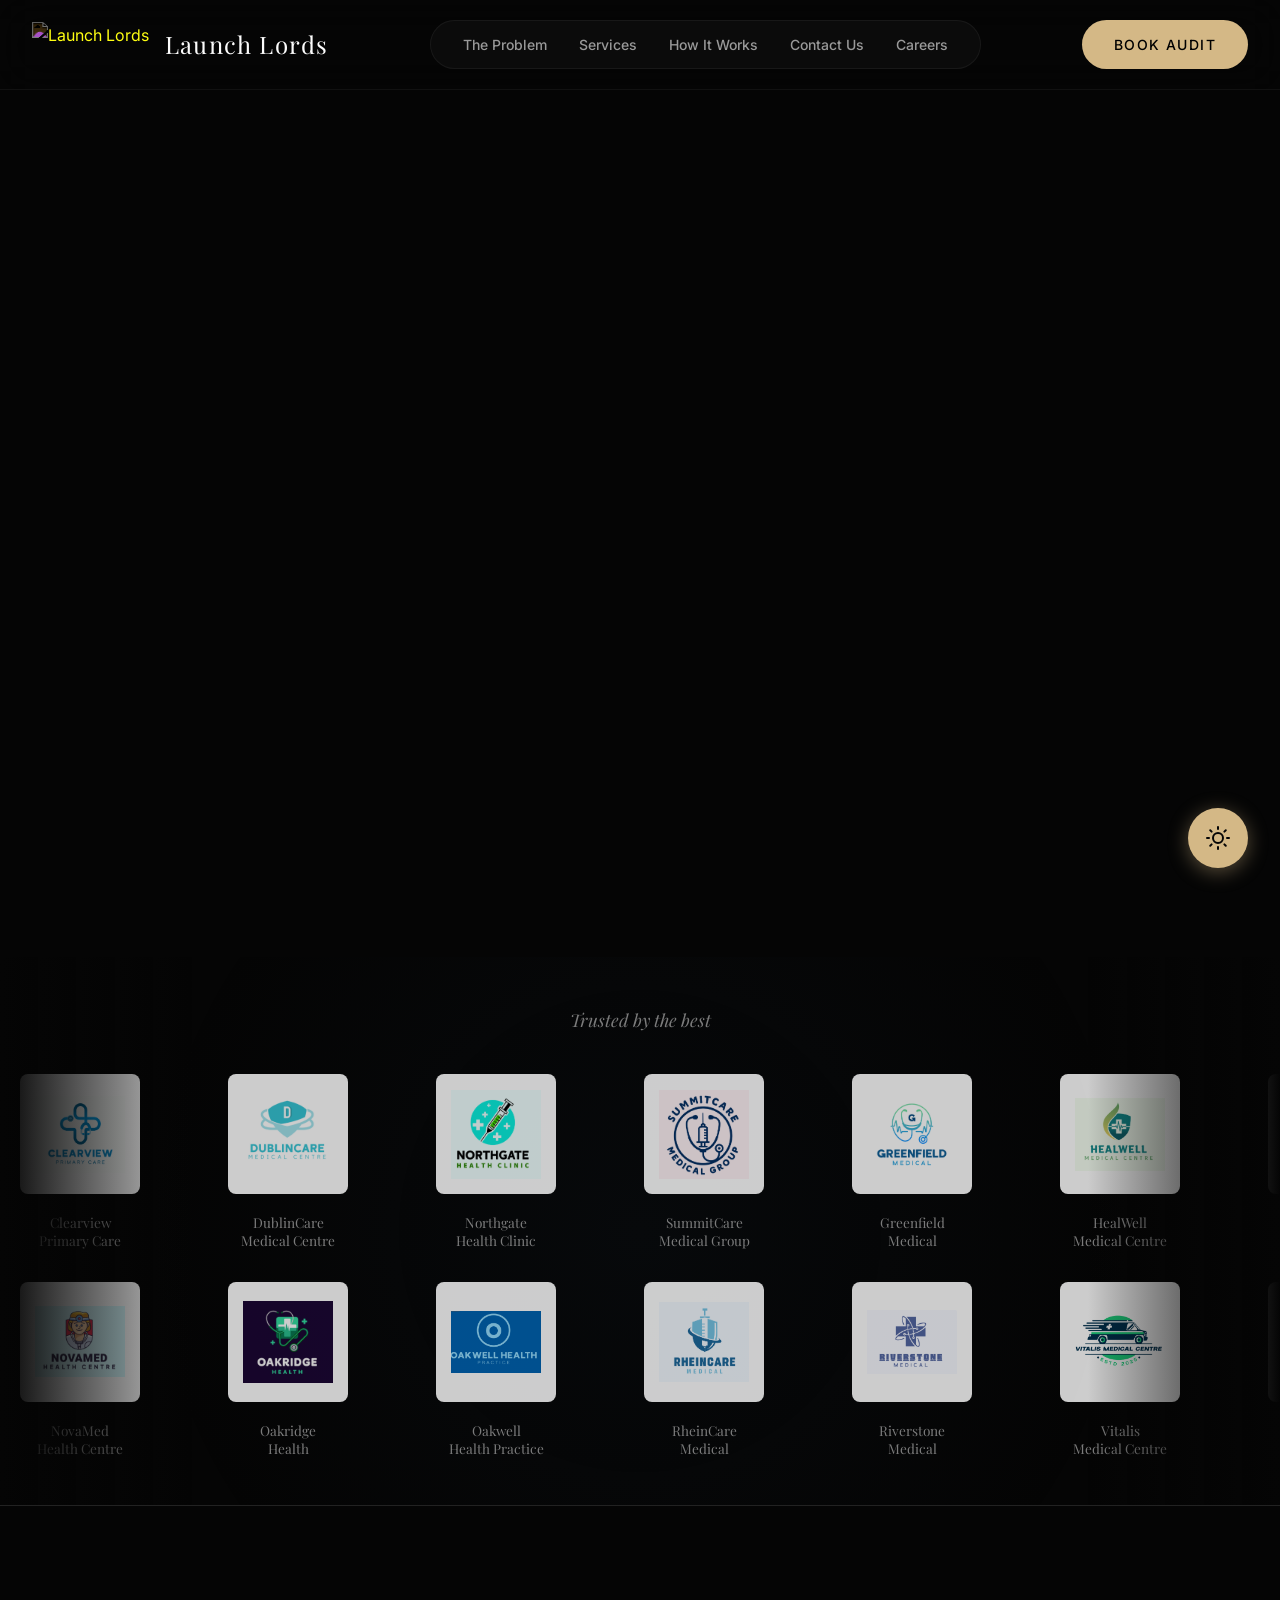
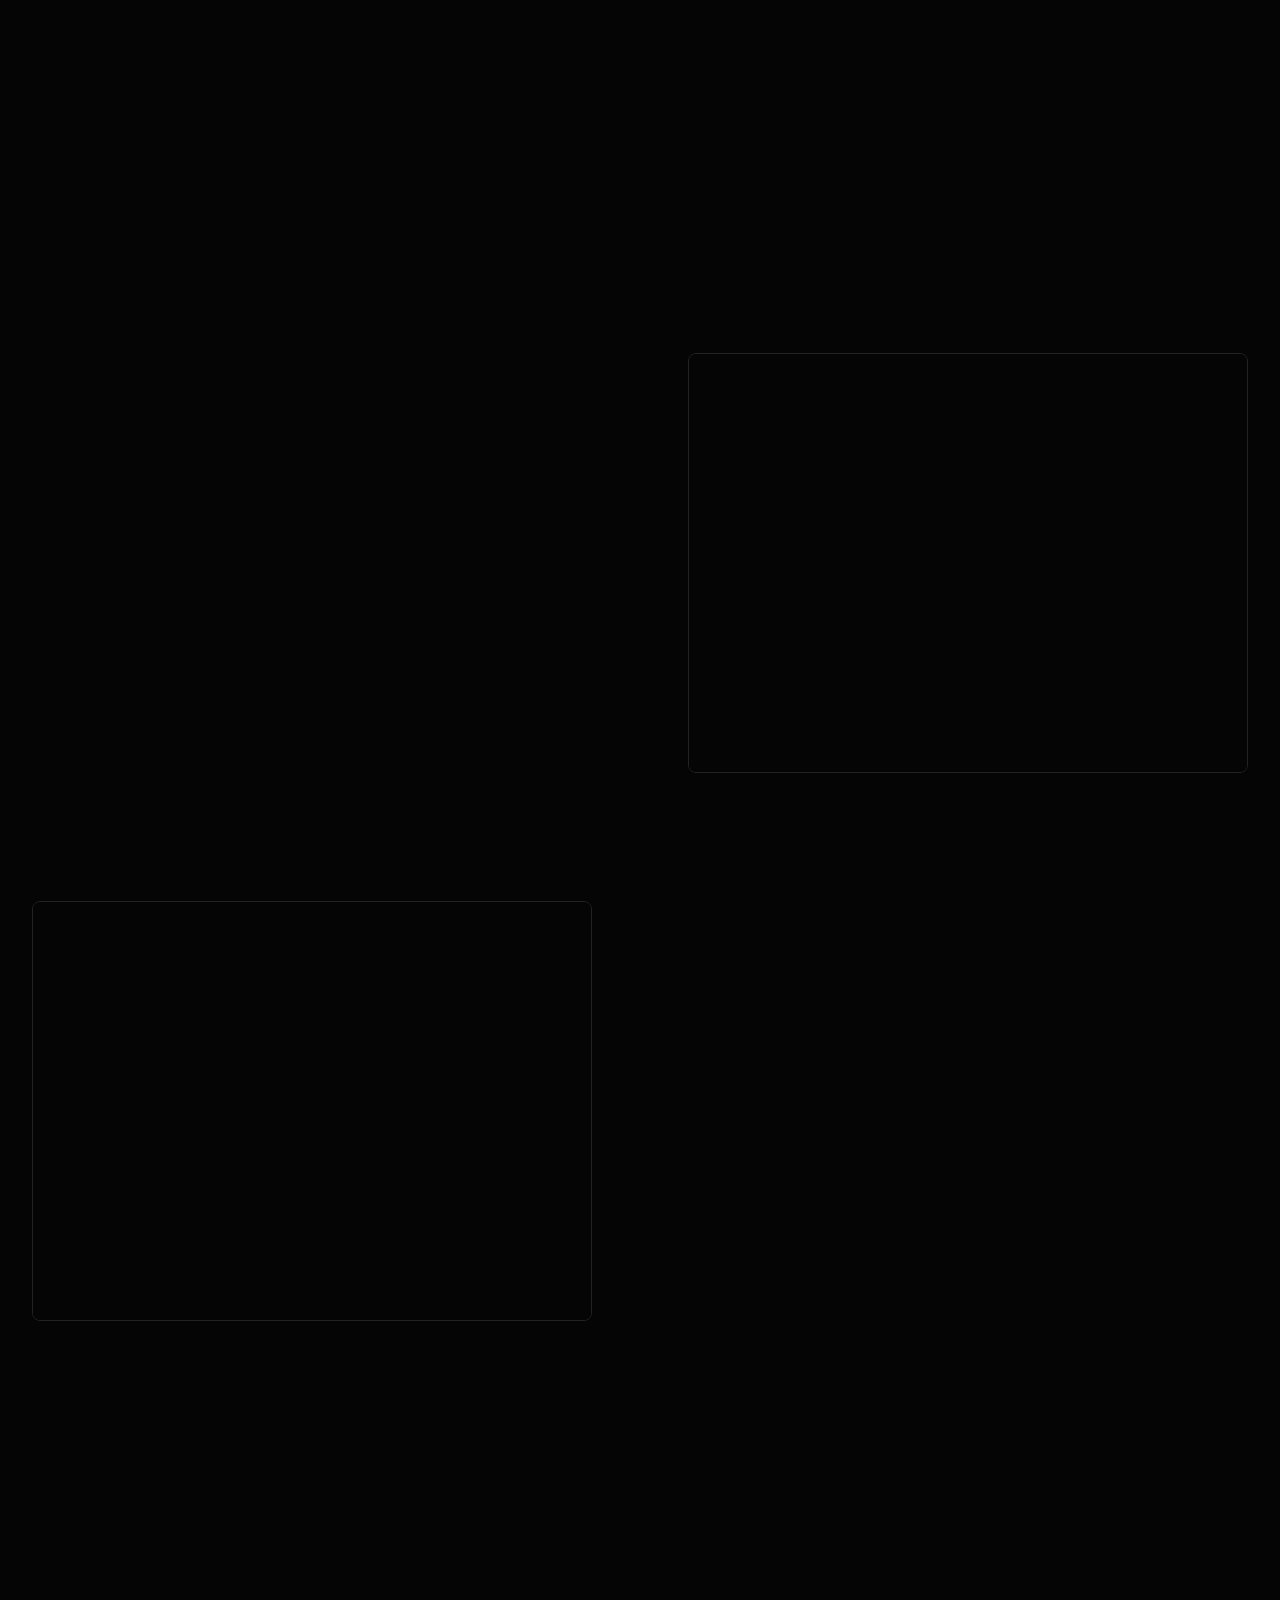
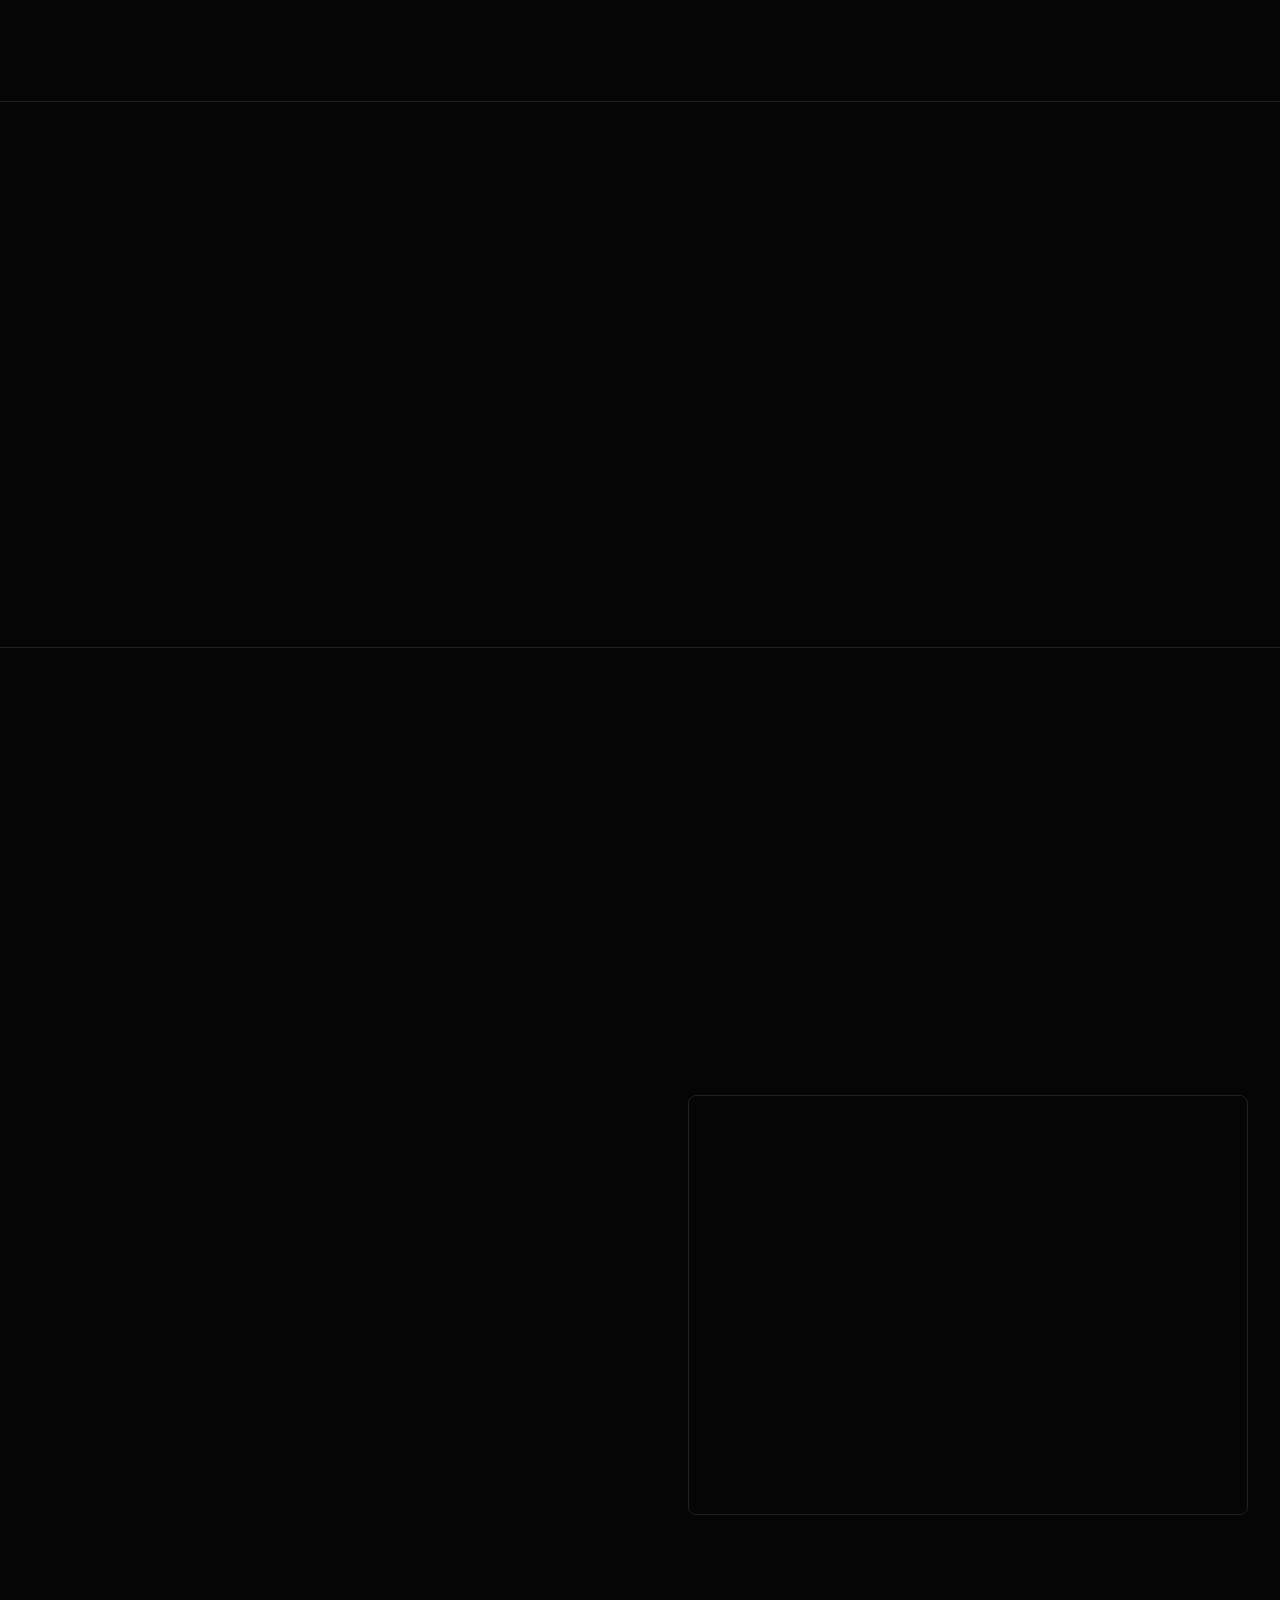
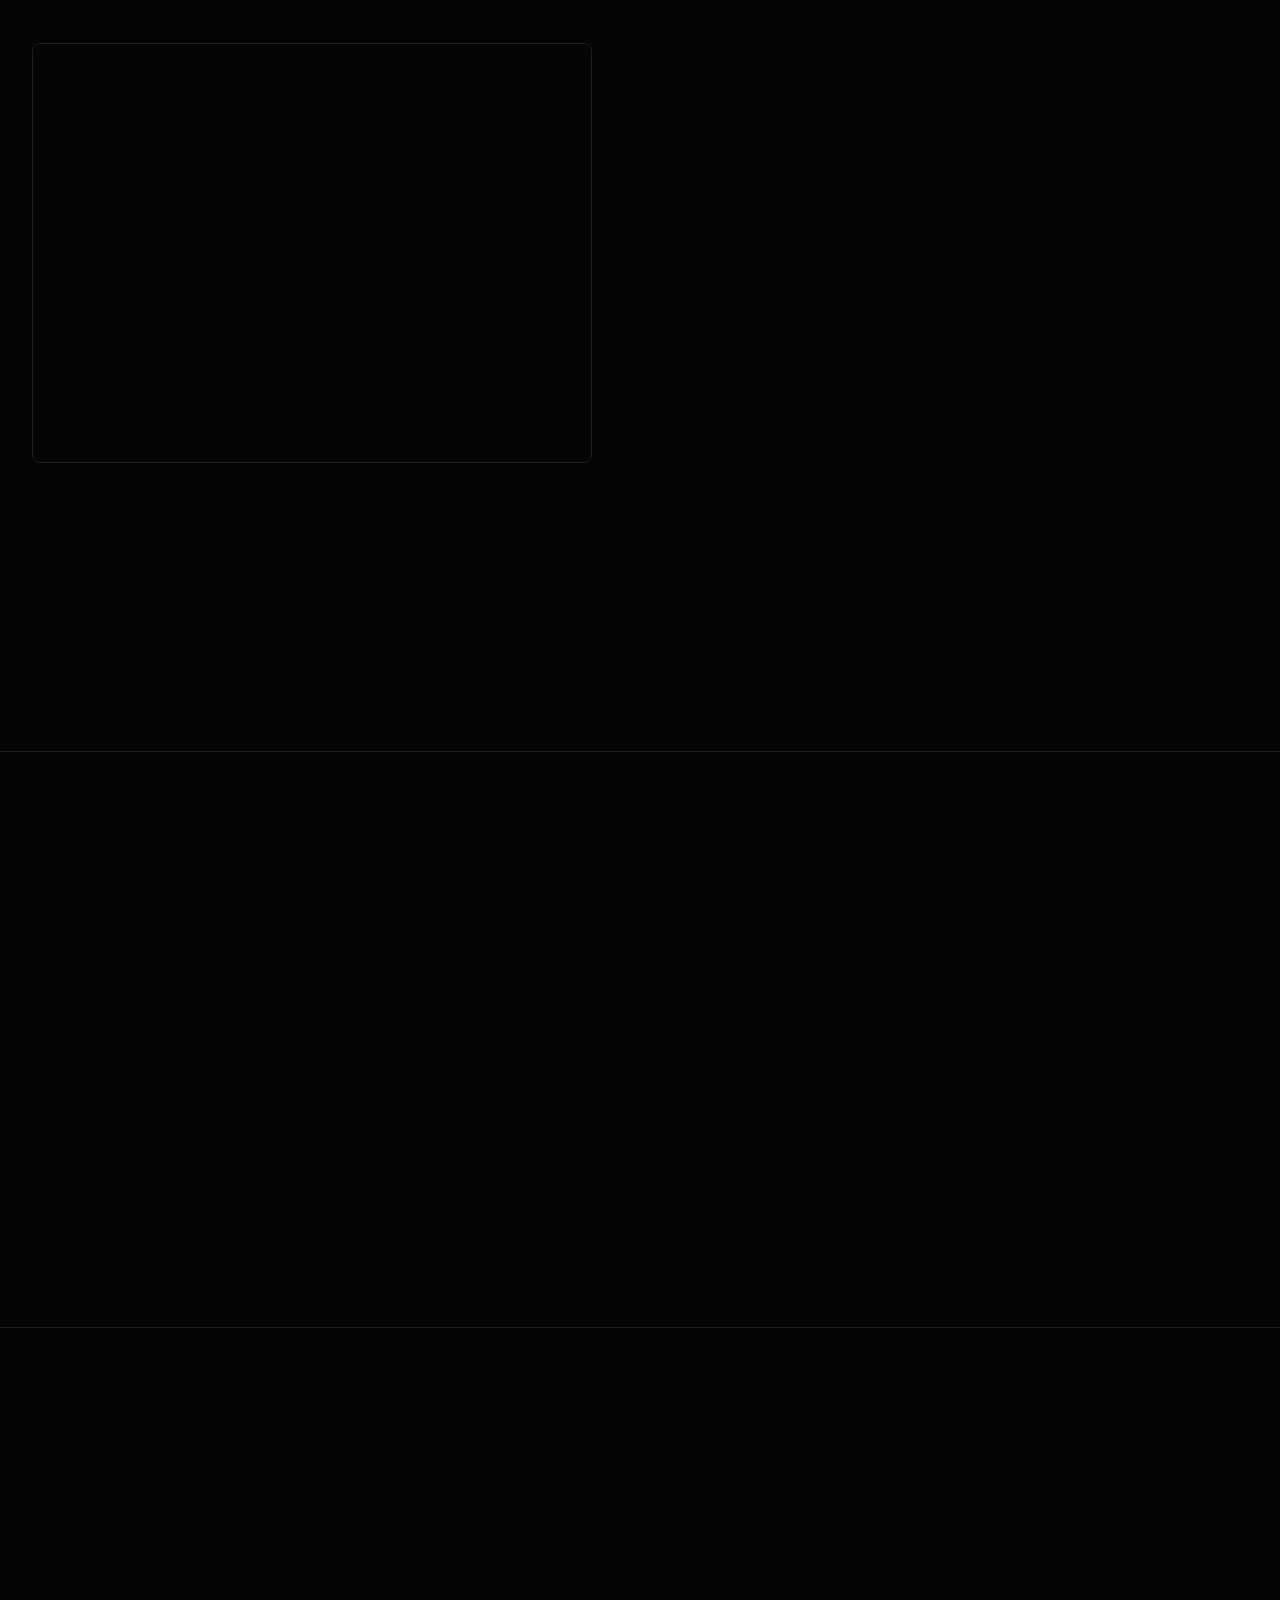
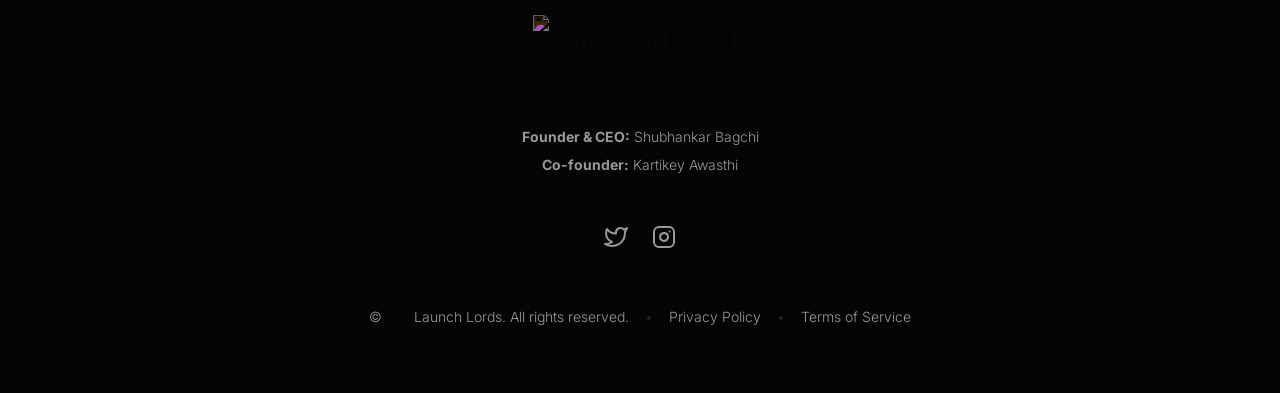
==== index.html @ c4d88bf1 "Add files via upload" ====
<!DOCTYPE html>
<html lang="en">

<head>
    <meta charset="UTF-8">
    <meta name="viewport" content="width=device-width, initial-scale=1.0">
    <title>Launch Lords | Agentic AI Systems for Healthcare</title>
    <link rel="preconnect" href="https://fonts.googleapis.com">
    <link rel="preconnect" href="https://fonts.gstatic.com" crossorigin>
    <link
        href="https://fonts.googleapis.com/css2?family=Inter:wght@300;400;500;600&family=Playfair+Display:ital,wght@0,400;0,500;1,400&display=swap"
        rel="stylesheet">
    <!-- D3.js and Topojson for interactive globe -->
    <script src="https://d3js.org/d3.v7.min.js"></script>
    <script src="https://unpkg.com/topojson-client@3"></script>
    <link rel="icon" type="image/png" href="logo.png">
    <link rel="stylesheet" href="styles.css">
</head>

<body>

    <!-- Navigation -->
    <nav class="navbar" id="navbar">
        <div class="container nav-container">
            <a href="#" class="logo" style="gap: 1rem;">
                <img src="logo.png" alt="Launch Lords" style="height: 45px; width: auto; filter: invert(1);">
                <span class="logo-text-inline">Launch Lords</span>
            </a>
            <div class="nav-links">
                <a href="index.html#problem">The Problem</a>
                <a href="index.html#services">Services</a>
                <a href="index.html#process">How It Works</a>
                <a href="index.html#audit">Contact Us</a>
                <a href="careers.html" target="_blank">Careers</a>
            </div>
            <div style="display: flex; gap: 1rem; align-items: center;">
                <a href="#audit" class="btn btn-primary">Book Audit</a>
                <!-- Mobile Menu Button -->
                <button class="mobile-menu-btn" aria-label="Toggle menu">
                    <span></span>
                    <span></span>
                    <span></span>
                </button>
            </div>
        </div>
    </nav>

    <!-- Mobile Menu Overlay -->
    <div class="mobile-menu-overlay">
        <div class="mobile-menu-links">
            <a href="index.html#problem">The Problem</a>
            <a href="index.html#services">Services</a>
            <a href="index.html#process">How It Works</a>
            <a href="index.html#audit">Contact Us</a>
            <a href="careers.html">Careers</a>
            <a href="#audit" class="btn btn-primary" style="margin-top: 2rem;">Book Audit</a>
        </div>
    </div>

    <!-- Section 1 - Hero -->
    <header class="section hero">
        <div class="hero-radar anim-fade">
            <div class="circle c1"></div>
            <div class="circle c2"></div>
        </div>
        <div class="container">
            <div class="hero-content">
                <span class="pre-title anim-slab">Healthcare Operations & AI</span>
                <h1 class="headline anim-slab delay-1">
                    Stop Losing Patients to<br>
                    <span class="highlight-text">Broken Systems</span>
                </h1>
                <p class="subheadline anim-slab delay-2">Launch Lords builds agentic AI systems and conversion-focused
                    websites for healthcare businesses so every patient inquiry is answered, handled, and turned into a
                    booked appointment.</p>
                <div class="anim-slab delay-3">
                    <a href="#audit" class="btn btn-primary">Get Free Automation Audit</a>
                </div>

                <div class="audit-shows anim-slab delay-4">
                    <ul class="audit-list">
                        <li>Missed Opportunities</li>
                        <li>Conversion Gaps</li>
                        <li>Automation Potential</li>
                    </ul>
                </div>
            </div>
        </div>
    </header>

    <!-- Trusted By Marquee -->
    <section class="logo-marquee-section">
        <div class="logo-marquee-title">Trusted by the best</div>

        <!-- Top Row: Scrolling Left -->
        <div class="marquee-row left">
            <div class="marquee-track">
                <!-- Group 1 -->
                <div class="marquee-item"><img src="logos/Clear View Primary Care.png" alt="Clearview">
                    <p>Clearview<br>Primary Care</p>
                </div>
                <div class="marquee-item"><img src="logos/Dublincare medical centre.png" alt="DublinCare">
                    <p>DublinCare<br>Medical Centre</p>
                </div>
                <div class="marquee-item"><img src="logos/Northgate Health Care.png" alt="Northgate">
                    <p>Northgate<br>Health Clinic</p>
                </div>
                <div class="marquee-item"><img src="logos/Summitcare Medical Group.png" alt="SummitCare">
                    <p>SummitCare<br>Medical Group</p>
                </div>
                <div class="marquee-item"><img src="logos/greenfield Medical.png" alt="Greenfield">
                    <p>Greenfield<br>Medical</p>
                </div>
                <div class="marquee-item"><img src="logos/healwell medical centre.png" alt="HealWell">
                    <p>HealWell<br>Medical Centre</p>
                </div>

                <!-- Group 2 (Duplicate for seamless loop) -->
                <div class="marquee-item"><img src="logos/Clear View Primary Care.png" alt="Clearview">
                    <p>Clearview<br>Primary Care</p>
                </div>
                <div class="marquee-item"><img src="logos/Dublincare medical centre.png" alt="DublinCare">
                    <p>DublinCare<br>Medical Centre</p>
                </div>
                <div class="marquee-item"><img src="logos/Northgate Health Care.png" alt="Northgate">
                    <p>Northgate<br>Health Clinic</p>
                </div>
                <div class="marquee-item"><img src="logos/Summitcare Medical Group.png" alt="SummitCare">
                    <p>SummitCare<br>Medical Group</p>
                </div>
                <div class="marquee-item"><img src="logos/greenfield Medical.png" alt="Greenfield">
                    <p>Greenfield<br>Medical</p>
                </div>
                <div class="marquee-item"><img src="logos/healwell medical centre.png" alt="HealWell">
                    <p>HealWell<br>Medical Centre</p>
                </div>

                <!-- Group 3 -->
                <div class="marquee-item"><img src="logos/Clear View Primary Care.png" alt="Clearview">
                    <p>Clearview<br>Primary Care</p>
                </div>
                <div class="marquee-item"><img src="logos/Dublincare medical centre.png" alt="DublinCare">
                    <p>DublinCare<br>Medical Centre</p>
                </div>
                <div class="marquee-item"><img src="logos/Northgate Health Care.png" alt="Northgate">
                    <p>Northgate<br>Health Clinic</p>
                </div>
                <div class="marquee-item"><img src="logos/Summitcare Medical Group.png" alt="SummitCare">
                    <p>SummitCare<br>Medical Group</p>
                </div>
                <div class="marquee-item"><img src="logos/greenfield Medical.png" alt="Greenfield">
                    <p>Greenfield<br>Medical</p>
                </div>
                <div class="marquee-item"><img src="logos/healwell medical centre.png" alt="HealWell">
                    <p>HealWell<br>Medical Centre</p>
                </div>
            </div>
        </div>

        <!-- Bottom Row: Scrolling Right -->
        <div class="marquee-row right">
            <div class="marquee-track">
                <!-- Group 1 -->
                <div class="marquee-item"><img src="logos/novamed health centre.png" alt="NovaMed">
                    <p>NovaMed<br>Health Centre</p>
                </div>
                <div class="marquee-item"><img src="logos/oakridge Health.png" alt="Oakridge">
                    <p>Oakridge<br>Health</p>
                </div>
                <div class="marquee-item"><img src="logos/oakwell health practice.png" alt="Oakwell">
                    <p>Oakwell<br>Health Practice</p>
                </div>
                <div class="marquee-item"><img src="logos/rheincare medical.png" alt="RheinCare">
                    <p>RheinCare<br>Medical</p>
                </div>
                <div class="marquee-item"><img src="logos/riverstone medical.png" alt="Riverstone">
                    <p>Riverstone<br>Medical</p>
                </div>
                <div class="marquee-item"><img src="logos/vitalis medical centre.png" alt="Vitalis">
                    <p>Vitalis<br>Medical Centre</p>
                </div>

                <!-- Group 2 (Duplicate for seamless loop) -->
                <div class="marquee-item"><img src="logos/novamed health centre.png" alt="NovaMed">
                    <p>NovaMed<br>Health Centre</p>
                </div>
                <div class="marquee-item"><img src="logos/oakridge Health.png" alt="Oakridge">
                    <p>Oakridge<br>Health</p>
                </div>
                <div class="marquee-item"><img src="logos/oakwell health practice.png" alt="Oakwell">
                    <p>Oakwell<br>Health Practice</p>
                </div>
                <div class="marquee-item"><img src="logos/rheincare medical.png" alt="RheinCare">
                    <p>RheinCare<br>Medical</p>
                </div>
                <div class="marquee-item"><img src="logos/riverstone medical.png" alt="Riverstone">
                    <p>Riverstone<br>Medical</p>
                </div>
                <div class="marquee-item"><img src="logos/vitalis medical centre.png" alt="Vitalis">
                    <p>Vitalis<br>Medical Centre</p>
                </div>

                <!-- Group 3 -->
                <div class="marquee-item"><img src="logos/novamed health centre.png" alt="NovaMed">
                    <p>NovaMed<br>Health Centre</p>
                </div>
                <div class="marquee-item"><img src="logos/oakridge Health.png" alt="Oakridge">
                    <p>Oakridge<br>Health</p>
                </div>
                <div class="marquee-item"><img src="logos/oakwell health practice.png" alt="Oakwell">
                    <p>Oakwell<br>Health Practice</p>
                </div>
                <div class="marquee-item"><img src="logos/rheincare medical.png" alt="RheinCare">
                    <p>RheinCare<br>Medical</p>
                </div>
                <div class="marquee-item"><img src="logos/riverstone medical.png" alt="Riverstone">
                    <p>Riverstone<br>Medical</p>
                </div>
                <div class="marquee-item"><img src="logos/vitalis medical centre.png" alt="Vitalis">
                    <p>Vitalis<br>Medical Centre</p>
                </div>
            </div>
        </div>
    </section>

    <!-- The Hidden Problem -->
    <section id="problem" class="section">
        <div class="container">
            <div class="section-header anim-slab">
                <span class="pre-title">The Hidden Problem</span>
                <h2>Why Clinics Lose <span class="highlight-text">Patients</span></h2>
                <p>Most healthcare businesses believe their biggest problem is getting more patients. In reality,
                    clinics face one of two operational problems.</p>
            </div>

            <div class="split-content">
                <div class="content-info anim-slab">
                    <span class="content-number">01</span>
                    <h3>Patients Are Lost Inside the System</h3>
                    <p>Some clinics receive steady patient inquiries but lose them because the system handling those
                        inquiries is inefficient. Common issues include unanswered incoming calls, delayed responses,
                        and inefficient booking.</p>
                    <p class="bold-text">Demand exists, but the system leaks it.</p>
                </div>
                <div class="content-media anim-img-reveal">
                    <div class="ui-slab">
                        <div style="font-size: 0.8rem; color: var(--text-muted); margin-bottom: 1rem;">Incoming Call Log
                        </div>
                        <div
                            style="padding: 1rem; border: 1px solid #ef4444; border-radius: 4px; margin-bottom: 0.5rem; display: flex; justify-content: space-between;">
                            <span>John Doe</span> <span style="color: #ef4444;">Missed</span>
                        </div>
                        <div
                            style="padding: 1rem; border: 1px solid #ef4444; border-radius: 4px; display: flex; justify-content: space-between;">
                            <span>Sarah Smith</span> <span style="color: #ef4444;">Missed</span>
                        </div>
                    </div>
                </div>
            </div>

            <div class="split-content reverse">
                <div class="content-info anim-slab">
                    <span class="content-number">02</span>
                    <h3>The Website Doesn’t Convert</h3>
                    <p>Other clinics struggle because their online presence does not convert visitors into booked
                        appointments. They act like brochures instead of booking systems.</p>
                    <p class="bold-text">In this case, the problem is not marketing. It is conversion infrastructure.
                    </p>
                </div>
                <div class="content-media anim-img-reveal">
                    <div class="ui-slab" style="text-align: center;">
                        <div
                            style="width: 100%; height: 60px; background: var(--border-color); border-radius: 4px; margin-bottom: 1rem;">
                        </div>
                        <div class="btn btn-primary" style="opacity: 0.3; pointer-events: none;">Book Appointment</div>
                        <div style="margin-top: 1rem; font-size: 0.8rem; color: #ef4444;">0% Conversion Rate</div>
                    </div>
                </div>
            </div>

            <div class="center anim-slab" style="max-width: 800px; margin: 0 auto;">
                <p class="gold-text" style="font-size: 1.25rem;">When the system is weak, even strong marketing cannot
                    fix the problem. Before bringing more patients in, a clinic must ensure every inquiry can be
                    captured and converted.</p>
            </div>
        </div>
    </section>

    <!-- Stats Section -->
    <section class="stats-section">
        <div class="container">
            <div class="section-header anim-slab">
                <span class="pre-title">Economic Impact</span>
                <h2>Revenue <span class="highlight-text">Leakage</span></h2>
                <p>If a clinic receives 30–40 patient inquiries per week and just 5 fail to convert:</p>
            </div>
            <div class="stats-grid">
                <div class="stat-item anim-slab">
                    <div class="stat-value">5</div>
                    <div class="stat-label">Lost Weekly</div>
                </div>
                <div class="stat-item anim-slab delay-1">
                    <div class="stat-value">20</div>
                    <div class="stat-label">Lost Monthly</div>
                </div>
                <div class="stat-item anim-slab delay-2">
                    <div class="stat-value">200+</div>
                    <div class="stat-label">Lost Yearly</div>
                </div>
            </div>
        </div>
    </section>

    <!-- Services Section -->
    <section id="services" class="section">
        <div class="container">
            <div class="section-header anim-slab">
                <span class="pre-title">Services</span>
                <h2>What We <span class="highlight-text">Do</span></h2>
                <p>Instead of relying on manual processes, we build structured systems that ensure patient inquiries are
                    captured, responded to, and converted.</p>
            </div>

            <div class="split-content">
                <div class="content-info anim-slab">
                    <span class="content-number">01</span>
                    <h3>Agentic AI Systems</h3>
                    <p>Operational systems that handle patient communication and repetitive administrative workflows.
                        Answer inquiries instantly, capture missed calls, and manage booking automatically.</p>
                    <a href="#audit" class="link-explore">Explore AI</a>
                </div>
                <div class="content-media anim-img-reveal">
                    <div class="ui-slab">
                        <div
                            style="font-size: 0.8rem; color: var(--accent-gold); margin-bottom: 1rem; font-weight: bold;">
                            AI Receptionist Active</div>
                        <div
                            style="padding: 1rem; border: 1px solid rgba(212, 184, 134, 0.3); border-radius: 4px; margin-bottom: 0.5rem; background: rgba(212, 184, 134, 0.05);">
                            "Hi, I'd like to book an appointment for tomorrow."
                        </div>
                        <div
                            style="padding: 1rem; border: 1px solid var(--border-color); border-radius: 4px; text-align: right;">
                            "I have 10:00 AM or 2:00 PM available. Which works best?"
                        </div>
                    </div>
                </div>
            </div>

            <div class="split-content reverse">
                <div class="content-info anim-slab">
                    <span class="content-number">02</span>
                    <h3>Conversion Websites</h3>
                    <p>Websites structured to turn visitors into booked consultations. Guide patients toward booking,
                        reduce friction, and present clear trust signals.</p>
                    <a href="#audit" class="link-explore">Explore Web</a>
                </div>
                <div class="content-media anim-img-reveal">
                    <div class="ui-slab" style="padding: 0;">
                        <div
                            style="height: 30px; background: var(--bg-main); border-bottom: 1px solid var(--border-color); display: flex; align-items: center; padding: 0 1rem; gap: 5px;">
                            <div style="width: 8px; height: 8px; border-radius: 50%; background: var(--border-color);">
                            </div>
                            <div style="width: 8px; height: 8px; border-radius: 50%; background: var(--border-color);">
                            </div>
                        </div>
                        <div style="padding: 2rem; text-align: center;">
                            <div style="font-family: var(--font-heading); font-size: 1.5rem; margin-bottom: 1rem;">Book
                                Your Visit</div>
                            <div class="btn btn-primary" style="width: 100%;">Schedule Now</div>
                        </div>
                    </div>
                </div>
            </div>
        </div>
    </section>

    <!-- Our Impact Section -->
    <section class="stats-section">
        <div class="container">
            <div class="section-header anim-slab">
                <span class="pre-title">Our Track Record</span>
                <h2>Proven <span class="highlight-text">Results</span></h2>
                <p>We are dedicated to building long-term partnerships and generating measurable operational efficiency
                    for our clients.</p>
            </div>
            <div class="stats-grid">
                <div class="stat-item anim-slab">
                    <div class="stat-value" style="font-size: 3.5rem;">$100,000</div>
                    <div class="stat-label">Dollars Saved</div>
                </div>
                <div class="stat-item anim-slab delay-1">
                    <div class="stat-value">32+</div>
                    <div class="stat-label">Relationships Built</div>
                </div>
                <div class="stat-item anim-slab delay-2">
                    <div class="stat-value">40+</div>
                    <div class="stat-label">Projects Completed</div>
                </div>
            </div>
        </div>
    </section>

    <!-- How It Works -->
    <section id="process" class="section border-top">
        <div class="container">
            <div class="section-header anim-slab">
                <span class="pre-title">Framework</span>
                <h2>How It <span class="highlight-text">Works</span></h2>
            </div>

            <div class="process-grid">
                <div class="process-card anim-slab">
                    <div class="process-number">1</div>
                    <h3>System Audit</h3>
                    <p>We review how your clinic currently handles patient inquiries to identify where patients are
                        being lost.</p>
                    <ul class="process-list">
                        <li>Incoming calls</li>
                        <li>Website booking flow</li>
                        <li>Response times</li>
                    </ul>
                </div>
                <div class="process-card anim-slab delay-1">
                    <div class="process-number">2</div>
                    <h3>System Design</h3>
                    <p>Based on the audit, we design the infrastructure needed to improve patient handling.</p>
                    <ul class="process-list">
                        <li>AI-powered reception</li>
                        <li>Workflow automation</li>
                        <li>Conversion website</li>
                    </ul>
                </div>
                <div class="process-card anim-slab delay-2">
                    <div class="process-number">3</div>
                    <h3>Deployment</h3>
                    <p>Systems are implemented and integrated into your clinic’s operations seamlessly.</p>
                    <ul class="process-list">
                        <li>Inquiries captured faster</li>
                        <li>Staff stress reduced</li>
                        <li>Consistent handling</li>
                    </ul>
                </div>
            </div>
        </div>
    </section>

    <!-- Why Us -->
    <section id="why" class="section" style="padding-top: 5rem;">
        <div class="container">
            <div class="section-header anim-slab">
                <h2>Why Launch <span class="highlight-text">Lords</span></h2>
                <p>Healthcare businesses need systems designed around how patients actually interact with clinics, not
                    generic tools.</p>
            </div>

            <div class="reasons-grid anim-slab">
                <div class="reason-card">
                    <h3 class="reason-title">Healthcare-Focused</h3>
                    <p>Built around real clinic workflows, not generic business automation.</p>
                </div>
                <div class="reason-card">
                    <h3 class="reason-title">Operational Thinking</h3>
                    <p>The focus is on improving how inquiries turn into appointments.</p>
                </div>
                <div class="reason-card">
                    <h3 class="reason-title">Practical Implementation</h3>
                    <p>Systems designed to support staff, not complicate operations.</p>
                </div>
                <div class="reason-card">
                    <h3 class="reason-title">Conversion-First</h3>
                    <p>Websites structured to guide patients toward booking, not just display information.</p>
                </div>
            </div>
        </div>
    </section>

    <!-- CTA / Contact Section -->
    <section id="audit" class="section contact-section border-top">
        <div class="container">
            <div class="section-header anim-slab center">
                <span class="pre-title">Get In Touch</span>
                <h2>At The Frontier Of <span class="highlight-text">Healthcare AI</span></h2>
                <p>We are the team for healthcare businesses seeking operational excellence.</p>
            </div>

            <div class="contact-grid">
                <!-- Left: Globe Visual -->
                <div class="contact-globe-container anim-slab">
                    <div class="globe-wrapper">
                        <!-- Interactive D3 Canvas Globe -->
                        <canvas id="globeCanvas" width="400" height="400"
                            style="cursor: grab; display: block; margin: 0 auto; border-radius: 50%;"></canvas>
                        <!-- Overlay for shadow/fade edges -->
                        <div class="globe-vignette"
                            style="position: absolute; top:0; left:0; width:100%; height:100%; border-radius:50%; box-shadow: inset -20px -20px 50px rgba(0,0,0,0.8), inset 0 0 20px rgba(212, 184, 134, 0.1); pointer-events: none;">
                        </div>
                    </div>

                    <div class="client-legend">
                        <div class="legend-items">
                            <span><i class="legend-dot"></i> Ireland</span>
                            <span><i class="legend-dot"></i> London</span>
                            <span><i class="legend-dot"></i> Belgium</span>
                            <span><i class="legend-dot"></i> Germany</span>
                            <span><i class="legend-dot"></i> India</span>
                            <span><i class="legend-dot"></i> USA</span>
                        </div>
                        <span class="legend-title">Our client base</span>
                    </div>
                </div>

                <!-- Right: Form -->
                <div class="contact-form-container anim-slab delay-2">
                    <div class="form-card">
                        <h3
                            style="font-family: var(--font-heading); font-size: 1.5rem; margin-bottom: 2rem; font-weight: 400;">
                            Send us a message</h3>
                        <form action="https://formsubmit.co/founders@launchlords.com" method="POST"
                            class="contact-form">
                            <!-- FormSubmit Configurations -->
                            <input type="hidden" name="_subject" value="New Launch Lords Inquiry!">
                            <input type="hidden" name="_captcha" value="false">
                            <input type="hidden" name="_next" value="https://launchlords.in/thanks.html">

                            <input type="hidden" name="_template" value="table">
                            <div class="form-group">
                                <label for="name">Name *</label>
                                <input type="text" id="name" name="name" placeholder="Your name" required>
                            </div>
                            <div class="form-group">
                                <label for="email">Email *</label>
                                <input type="email" id="email" name="email" placeholder="your@email.com" required>
                            </div>
                            <div class="form-group">
                                <label for="company">Company</label>
                                <input type="text" id="company" name="company" placeholder="Your company name">
                            </div>
                            <div class="form-group">
                                <label for="service">Service of Interest *</label>
                                <div class="select-wrapper">
                                    <select id="service" name="service" required>
                                        <option value="" disabled selected>Select a service</option>
                                        <option value="Agentic AI">Agentic AI</option>
                                        <option value="Website">Website</option>
                                    </select>
                                </div>
                            </div>
                            <div class="form-group">
                                <label for="message">Message</label>
                                <textarea id="message" name="message" placeholder="Tell us about your project..."
                                    rows="4"></textarea>
                            </div>
                            <button type="submit" class="btn btn-primary form-submit"
                                style="width: 100%; margin-top: 1rem;">Launch Request</button>
                        </form>
                    </div>
                </div>
            </div>

            <div class="center anim-slab delay-3" style="margin-top: 4rem;">
                <p style="font-size: 0.875rem;">Prefer to email directly? <a href="mailto:founders@launchlords.com"
                        class="gold-text"
                        style="text-decoration: underline; font-weight: 500;">founders@launchlords.com</a></p>
            </div>
        </div>
    </section>

    <!-- Floating Theme Toggle -->
    <button id="themeToggle" class="theme-toggle-fab" aria-label="Toggle Theme">
        <svg class="sun-icon" viewBox="0 0 24 24" fill="none" stroke="currentColor" stroke-width="2"
            stroke-linecap="round" stroke-linejoin="round">
            <circle cx="12" cy="12" r="5"></circle>
            <line x1="12" y1="1" x2="12" y2="3"></line>
            <line x1="12" y1="21" x2="12" y2="23"></line>
            <line x1="4.22" y1="4.22" x2="5.64" y2="5.64"></line>
            <line x1="18.36" y1="18.36" x2="19.78" y2="19.78"></line>
            <line x1="1" y1="12" x2="3" y2="12"></line>
            <line x1="21" y1="12" x2="23" y2="12"></line>
            <line x1="4.22" y1="19.78" x2="5.64" y2="18.36"></line>
            <line x1="18.36" y1="5.64" x2="19.78" y2="4.22"></line>
        </svg>
        <svg class="moon-icon" viewBox="0 0 24 24" fill="none" stroke="currentColor" stroke-width="2"
            stroke-linecap="round" stroke-linejoin="round">
            <path d="M21 12.79A9 9 0 1 1 11.21 3 7 7 0 0 0 21 12.79z"></path>
        </svg>
    </button>

    <!-- Footer -->
            <footer class="footer">
        <div class="container footer-content" style="text-align: center;">
            <div class="footer-logo" style="margin-bottom: 2rem;">
                <img src="logo.png" alt="Launch Lords" style="height: 60px; width: auto; filter: invert(1);">
            </div>
            
            <div class="footer-founders" style="margin-bottom: 1.5rem; color: var(--text-muted); font-size: 0.9rem;">
                <p style="margin-bottom: 0.25rem;"><strong>Founder & CEO:</strong> Shubhankar Bagchi</p>
                <p><strong>Co-founder:</strong> Kartikey Awasthi</p>
            </div>

            <div class="footer-socials" style="margin-bottom: 1.5rem; display: flex; justify-content: center; gap: 1.5rem;">
                <a href="https://x.com/launchlords" target="_blank" class="footer-link" aria-label="Twitter">
                    <svg viewBox="0 0 24 24" width="24" height="24" stroke="currentColor" stroke-width="2" fill="none" stroke-linecap="round" stroke-linejoin="round" class="css-i6dzq1"><path d="M23 3a10.9 10.9 0 0 1-3.14 1.53 4.48 4.48 0 0 0-7.86 3v1A10.66 10.66 0 0 1 3 4s-4 9 5 13a11.64 11.64 0 0 1-7 2c9 5 20 0 20-11.5a4.5 4.5 0 0 0-.08-.83A7.72 7.72 0 0 0 23 3z"></path></svg>
                </a>
                <a href="https://www.instagram.com/launch_lords/" target="_blank" class="footer-link" aria-label="Instagram">
                    <svg viewBox="0 0 24 24" width="24" height="24" stroke="currentColor" stroke-width="2" fill="none" stroke-linecap="round" stroke-linejoin="round" class="css-i6dzq1"><rect x="2" y="2" width="20" height="20" rx="5" ry="5"></rect><path d="M16 11.37A4 4 0 1 1 12.63 8 4 4 0 0 1 16 11.37z"></path><line x1="17.5" y1="6.5" x2="17.51" y2="6.5"></line></svg>
                </a>
            </div>

            <p class="footer-bottom-text">
                &copy; <span id="year"></span> Launch Lords. All rights reserved. <span class="footer-dot">&bull;</span> <a href="privacy-policy.html" target="_blank" class="footer-link">Privacy Policy</a> <span class="footer-dot">&bull;</span> <a href="terms.html" target="_blank" class="footer-link">Terms of Service</a>
            </p>
        </div>
    </footer>

    <script src="script.js"></script>
</body>

</html>
---- styles.css ----
/* --- Variables & Reset --- */
:root {
    --bg-main: #050505;
    --bg-panel: #0a0a0a;
    --bg-card: #0f0f0f;
    --bg-alt: #111111;
    --text-main: #fcfcfc;
    --text-muted: #999999;

    /* Elegant Gold Palette */
    --accent-gold: #d4b886;
    --accent-gold-hover: #e5c997;
    --accent-gold-dim: rgba(212, 184, 134, 0.15);

    /* Structural */
    --border-color: #222222;
    --glass-border: rgba(255, 255, 255, 0.05);

    --font-heading: 'Playfair Display', serif;
    --font-body: 'Inter', sans-serif;

    --transition: all 0.5s cubic-bezier(0.16, 1, 0.3, 1);
}

/* --- Theme Overrides (Light Mode) --- */
body.light-theme {
    --bg-main: #ffffff;
    --bg-panel: #f8fafc;
    --bg-card: #f1f5f9;
    --bg-alt: #ffffff;
    --text-main: #0f172a;
    --text-muted: #64748b;

    --accent-gold: #0d9488;
    --accent-gold-hover: #0f766e;
    --accent-gold-dim: rgba(13, 148, 136, 0.15);

    --border-color: rgba(0, 0, 0, 0.08);
    --glass-border: rgba(0, 0, 0, 0.05);
}

body.light-theme .navbar {
    background: rgba(255, 255, 255, 0.9);
    border-bottom: 1px solid rgba(0, 0, 0, 0.05);
}

body.light-theme .nav-links {
    background: rgba(0, 0, 0, 0.03);
    border: 1px solid rgba(0, 0, 0, 0.05);
}

body.light-theme .logo img,
body.light-theme .footer-logo img {
    filter: none !important;
}

body.light-theme .globe-wrapper {
    background: radial-gradient(circle at 30% 30%, #f8fafc 0%, #e2e8f0 80%, #cbd5e1 100%);
    box-shadow: inset -20px -20px 50px rgba(0, 0, 0, 0.1), 0 0 40px rgba(13, 148, 136, 0.15);
}

body.light-theme .globe-vignette {
    box-shadow: inset -20px -20px 50px rgba(0, 0, 0, 0.15), inset 0 0 20px rgba(13, 148, 136, 0.2) !important;
}

body.light-theme .theme-toggle-fab {
    background: var(--text-main);
    color: var(--bg-main);
    box-shadow: 0 4px 15px rgba(0, 0, 0, 0.15);
}

body.light-theme .theme-toggle-fab:hover {
    background: var(--accent-gold);
    transform: translateY(-3px) scale(1.05);
}

body.light-theme .theme-toggle-fab .sun-icon {
    display: none;
}

body.light-theme .theme-toggle-fab .moon-icon {
    display: block;
}

/* Floating Theme Toggle Box */
.theme-toggle-fab {
    position: fixed;
    bottom: 2rem;
    right: 2rem;
    width: 60px;
    height: 60px;
    border-radius: 50%;
    background: var(--accent-gold);
    color: var(--bg-main);
    border: none;
    box-shadow: 0 4px 20px rgba(212, 184, 134, 0.4);
    cursor: pointer;
    display: flex;
    align-items: center;
    justify-content: center;
    z-index: 1000;
    transition: all 0.4s cubic-bezier(0.175, 0.885, 0.32, 1.275);
}

.theme-toggle-fab:hover {
    transform: translateY(-5px) scale(1.1);
    box-shadow: 0 8px 25px rgba(212, 184, 134, 0.6);
    background: var(--accent-gold-hover);
}

.theme-toggle-fab svg {
    width: 24px;
    height: 24px;
    transition: transform 0.3s ease;
}

.theme-toggle-fab .sun-icon {
    display: block;
}

.theme-toggle-fab .moon-icon {
    display: none;
}

.theme-toggle-fab:hover svg {
    transform: rotate(30deg);
}

* {
    margin: 0;
    padding: 0;
    box-sizing: border-box;
}

html {
    scroll-behavior: smooth;
    font-size: 16px;
}

body {
    background-color: var(--bg-main);
    color: var(--text-main);
    font-family: var(--font-body);
    line-height: 1.7;
    overflow-x: hidden;
    -webkit-font-smoothing: antialiased;
}

/* --- Typography --- */
h1,
h2,
h3,
h4 {
    font-family: var(--font-heading);
    font-weight: 400;
    line-height: 1.1;
    color: var(--text-main);
}

h1 {
    font-size: 5rem;
    letter-spacing: -0.02em;
}

h2 {
    font-size: 3.5rem;
    letter-spacing: -0.01em;
    margin-bottom: 1.5rem;
}

h3 {
    font-size: 2.25rem;
    margin-bottom: 1rem;
}

p {
    color: var(--text-muted);
    margin-bottom: 1.5rem;
    font-size: 1.125rem;
    font-weight: 300;
}

.highlight-text {
    color: var(--accent-gold);
    font-family: var(--font-heading);
    font-style: italic;
    font-weight: 400;
}

.bold-text {
    color: var(--text-main);
    font-weight: 500;
}

.gold-text {
    color: var(--accent-gold);
}

.pre-title {
    font-family: var(--font-body);
    color: var(--text-muted);
    text-transform: uppercase;
    font-weight: 500;
    letter-spacing: 0.2em;
    font-size: 0.75rem;
    margin-bottom: 1.5rem;
    display: block;
}

/* --- Utilities --- */
.container {
    width: 100%;
    max-width: 1300px;
    margin: 0 auto;
    padding: 0 2rem;
}

.section {
    padding: 10rem 0;
    position: relative;
}

.center {
    text-align: center;
}

/* --- Buttons --- */
.btn {
    display: inline-flex;
    align-items: center;
    justify-content: center;
    padding: 0.8rem 2rem;
    border-radius: 100px;
    font-weight: 500;
    font-size: 0.875rem;
    text-transform: uppercase;
    letter-spacing: 0.1em;
    text-decoration: none;
    transition: var(--transition);
    cursor: pointer;
    border: none;
    font-family: var(--font-body);
}

.btn-primary {
    background: var(--accent-gold);
    color: #000;
}

.btn-primary:hover {
    background: var(--accent-gold-hover);
    transform: translateY(-2px);
}

.btn-secondary {
    background: transparent;
    color: var(--text-main);
    border: 1px solid var(--border-color);
}

.btn-secondary:hover {
    border-color: var(--text-main);
}

.link-explore {
    display: inline-flex;
    align-items: center;
    color: var(--accent-gold);
    text-decoration: none;
    font-size: 0.75rem;
    text-transform: uppercase;
    letter-spacing: 0.15em;
    font-weight: 500;
    margin-top: 2rem;
    transition: var(--transition);
}

.link-explore::after {
    content: '→';
    margin-left: 0.5rem;
    transition: transform 0.3s ease;
}

.link-explore:hover::after {
    transform: translateX(5px);
}

/* --- Navigation --- */
.navbar {
    position: fixed;
    top: 0;
    left: 0;
    width: 100%;
    height: 90px;
    background: rgba(5, 5, 5, 0.8);
    backdrop-filter: blur(20px);
    -webkit-backdrop-filter: blur(20px);
    border-bottom: 1px solid rgba(255, 255, 255, 0.05);
    z-index: 100;
    display: flex;
    align-items: center;
    transition: transform 0.3s ease;
}

.navbar.hidden {
    transform: translateY(-100%);
}

.nav-container {
    display: flex;
    justify-content: space-between;
    align-items: center;
}

.logo {
    display: flex;
    align-items: center;
    text-decoration: none;
}

.logo-text-inline {
    font-family: var(--font-heading);
    font-size: 1.5rem;
    font-weight: 400;
    color: var(--text-main);
    letter-spacing: 0.05em;
}

.nav-links {
    display: flex;
    gap: 2rem;
    padding: 0.75rem 2rem;
    background: rgba(255, 255, 255, 0.03);
    border: 1px solid rgba(255, 255, 255, 0.05);
    border-radius: 100px;
}

.nav-links a {
    color: var(--text-muted);
    text-decoration: none;
    font-size: 0.875rem;
    font-weight: 500;
    transition: var(--transition);
}

.nav-links a:hover {
    color: var(--accent-gold);
}

/* --- Mobile Menu Button --- */
.mobile-menu-btn {
    display: none;
    background: transparent;
    border: none;
    cursor: pointer;
    padding: 0.5rem;
    z-index: 102;
    flex-direction: column;
    gap: 6px;
}

.mobile-menu-btn span {
    display: block;
    width: 25px;
    height: 2px;
    background: var(--text-main);
    transition: all 0.3s ease;
}

.mobile-menu-btn.active span:nth-child(1) {
    transform: translateY(8px) rotate(45deg);
}

.mobile-menu-btn.active span:nth-child(2) {
    opacity: 0;
}

.mobile-menu-btn.active span:nth-child(3) {
    transform: translateY(-8px) rotate(-45deg);
}

/* --- Mobile Menu Overlay --- */
.mobile-menu-overlay {
    position: fixed;
    top: 0;
    left: 0;
    width: 100%;
    height: 100vh;
    background: rgba(10, 15, 20, 0.98);
    backdrop-filter: blur(10px);
    -webkit-backdrop-filter: blur(10px);
    z-index: 101;
    display: flex;
    justify-content: center;
    align-items: center;
    opacity: 0;
    pointer-events: none;
    transition: all 0.4s ease;
}

.mobile-menu-overlay.active {
    opacity: 1;
    pointer-events: all;
}

.mobile-menu-links {
    display: flex;
    flex-direction: column;
    align-items: center;
    gap: 2rem;
    transform: translateY(20px);
    transition: all 0.4s ease;
    opacity: 0;
}

.mobile-menu-overlay.active .mobile-menu-links {
    transform: translateY(0);
    opacity: 1;
    transition-delay: 0.1s;
}

.mobile-menu-links a:not(.btn) {
    font-family: var(--font-heading);
    font-size: 2rem;
    color: var(--text-muted);
    text-decoration: none;
    transition: var(--transition);
}

.mobile-menu-links a:not(.btn):hover {
    color: var(--accent-gold);
    transform: scale(1.05);
}



/* --- Hero Section --- */
.hero {
    padding-top: 14rem;
    min-height: 100vh;
    display: flex;
    align-items: center;
    justify-content: center;
    position: relative;
    overflow: hidden;
}

/* Circular Radar Background */
.hero-radar {
    position: absolute;
    top: 50%;
    left: 50%;
    transform: translate(-50%, -50%);
    width: 80vw;
    height: 80vw;
    max-width: 1000px;
    max-height: 1000px;
    border-radius: 50%;
    border: 1px solid rgba(212, 184, 134, 0.3);
    pointer-events: none;
    z-index: 0;
    animation: rotateRadar 120s linear infinite;
}

@keyframes rotateRadar {
    from {
        transform: translate(-50%, -50%) rotate(0deg);
    }

    to {
        transform: translate(-50%, -50%) rotate(360deg);
    }
}

.hero-radar::before {
    content: '';
    position: absolute;
    top: -50%;
    left: 50%;
    width: 1px;
    height: 200%;
    background: rgba(212, 184, 134, 0.2);
}

.hero-radar::after {
    content: '';
    position: absolute;
    left: -50%;
    top: 50%;
    height: 1px;
    width: 200%;
    background: rgba(212, 184, 134, 0.2);
}

.hero-radar .circle {
    position: absolute;
    top: 50%;
    left: 50%;
    transform: translate(-50%, -50%);
    border-radius: 50%;
    border: 1px dashed rgba(212, 184, 134, 0.35);
}

.hero-radar .c1 {
    width: 33%;
    height: 33%;
}

.hero-radar .c2 {
    width: 66%;
    height: 66%;
}

.hero-content {
    position: relative;
    z-index: 1;
    text-align: center;
    max-width: 900px;
    margin: 0 auto;
}

.hero .headline {
    margin-bottom: 2rem;
    line-height: 1.1;
}

.hero .headline span {
    display: block;
}

.hero .subheadline {
    font-size: 1.25rem;
    max-width: 700px;
    margin: 0 auto 3rem auto;
    color: var(--text-muted);
}

.audit-shows {
    margin-top: 4rem;
    padding-top: 2rem;
    border-top: 1px solid var(--border-color);
    display: flex;
    justify-content: center;
    gap: 3rem;
}

.audit-list {
    list-style: none;
    display: flex;
    gap: 3rem;
}

.audit-list li {
    font-size: 0.875rem;
    color: var(--text-muted);
    text-transform: uppercase;
    letter-spacing: 0.1em;
    display: flex;
    align-items: center;
}

.audit-list li::before {
    content: '';
    display: inline-block;
    width: 6px;
    height: 6px;
    background: var(--accent-gold);
    border-radius: 50%;
    margin-right: 0.75rem;
}

/* --- Stats Section (Revenue Leakage adapted) --- */
.stats-section {
    padding: 6rem 0;
    border-top: 1px solid var(--border-color);
    border-bottom: 1px solid var(--border-color);
    background: var(--bg-main);
}

.stats-grid {
    display: grid;
    grid-template-columns: repeat(3, 1fr);
    gap: 2rem;
    text-align: center;
}

.stat-item {
    position: relative;
}

.stat-item:not(:last-child)::after {
    content: '';
    position: absolute;
    right: 0;
    top: 50%;
    transform: translateY(-50%);
    height: 60%;
    width: 1px;
    background: var(--border-color);
}

.stat-value {
    font-family: var(--font-heading);
    font-size: 4rem;
    color: var(--accent-gold);
    margin-bottom: 0.5rem;
    line-height: 1;
}

.stat-label {
    font-size: 0.875rem;
    color: var(--text-muted);
    text-transform: uppercase;
    letter-spacing: 0.1em;
}

/* --- Section Headers --- */
.section-header {
    text-align: center;
    margin-bottom: 6rem;
    max-width: 800px;
    margin-inline: auto;
}

/* --- Side-by-Side Content Layout (For Problems and Services) --- */
.split-content {
    display: grid;
    grid-template-columns: 1fr 1fr;
    gap: 6rem;
    align-items: center;
    margin-bottom: 8rem;
}

.split-content.reverse {
    direction: rtl;
}

.split-content.reverse>* {
    direction: ltr;
}

.content-info {
    position: relative;
    padding-left: 2rem;
    border-left: 1px solid var(--accent-gold);
}

.content-number {
    position: absolute;
    left: -1rem;
    top: -1rem;
    background: var(--bg-main);
    color: var(--accent-gold);
    font-family: var(--font-body);
    font-size: 0.75rem;
    letter-spacing: 0.1em;
    padding: 0 0.5rem;
}

.content-media {
    position: relative;
    border-radius: 8px;
    overflow: hidden;
    background: var(--bg-panel);
    border: 1px solid var(--border-color);
    aspect-ratio: 4/3;
    display: flex;
    align-items: center;
    justify-content: center;
}

/* Fake UI Slabs inside media */
.ui-slab {
    background: var(--bg-alt);
    border: 1px solid var(--border-color);
    border-radius: 8px;
    padding: 1.5rem;
    width: 80%;
    box-shadow: 0 20px 40px rgba(0, 0, 0, 0.5);
    position: relative;
}

/* --- How It Works --- */
.process-grid {
    display: grid;
    grid-template-columns: repeat(3, 1fr);
    gap: 3rem;
}

.process-card {
    background: transparent;
    border-top: 1px solid var(--border-color);
    padding-top: 2rem;
    display: flex;
    flex-direction: column;
}

.process-number {
    font-family: var(--font-heading);
    font-size: 3rem;
    color: var(--accent-gold-dim);
    margin-bottom: 1rem;
    line-height: 1;
}

.process-list {
    list-style: none;
    margin-top: auto;
}

.process-list li {
    padding: 1rem 0;
    border-bottom: 1px solid var(--border-color);
    color: var(--text-muted);
    font-size: 0.95rem;
}

/* --- Reasons Section --- */
.reasons-grid {
    display: grid;
    grid-template-columns: repeat(2, 1fr);
    gap: 2px;
    background: var(--border-color);
    border: 1px solid var(--border-color);
}

.reason-card {
    background: var(--bg-main);
    padding: 4rem;
}

.reason-title {
    font-family: var(--font-heading);
    font-size: 1.75rem;
    color: var(--accent-gold);
    margin-bottom: 1rem;
}

/* --- CTA Section --- */
.cta-section {
    background: var(--bg-panel);
    border-top: 1px solid var(--border-color);
    text-align: center;
    padding: 10rem 0;
}

.cta-box {
    max-width: 800px;
    margin: 0 auto;
}

/* --- Footer --- */
.footer {
    padding: 4rem 0;
    background: var(--bg-main);
    border-top: 1px solid var(--border-color);
    text-align: center;
}

.footer-logo {
    font-family: var(--font-heading);
    font-size: 2rem;
    color: var(--text-main);
    margin-bottom: 2rem;
}

.footer p {
    font-size: 0.875rem;
    margin: 0;
}

.footer-bottom-text {
    display: flex;
    align-items: center;
    justify-content: center;
    gap: 1rem;
    flex-wrap: wrap;
    font-size: 0.875rem;
    color: var(--text-muted);
}

a.footer-link {
    color: var(--text-muted) !important;
    text-decoration: none !important;
    transition: var(--transition);
}

a.footer-link:hover {
    color: var(--text-main) !important;
}

.footer-dot {
    color: var(--border-color);
}

/* --- Animations (Handled by JS classes) --- */
.anim-slab {
    opacity: 0;
    transform: translateY(50px);
    transition: all 1s cubic-bezier(0.16, 1, 0.3, 1);
}

.anim-slab.active {
    opacity: 1;
    transform: translateY(0);
}

.anim-fade {
    opacity: 0;
    transition: opacity 1.5s ease;
}

.anim-fade.active {
    opacity: 1;
}

.anim-img-reveal {
    position: relative;
    overflow: hidden;
}

.anim-img-reveal::after {
    content: '';
    position: absolute;
    top: 0;
    left: 0;
    width: 100%;
    height: 100%;
    background: var(--bg-main);
    transform-origin: top;
    transition: transform 1.2s cubic-bezier(0.77, 0, 0.175, 1);
}

.anim-img-reveal.active::after {
    transform: scaleY(0);
}

/* --- Contact Section --- */
.contact-section {
    background: var(--bg-main);
    padding: 8rem 0;
}

.contact-grid {
    display: grid;
    grid-template-columns: 1fr 1fr;
    gap: 4rem;
    align-items: center;
    margin-top: 4rem;
}

/* Form Styles */
.form-card {
    background: var(--bg-panel);
    border: 1px solid var(--border-color);
    border-radius: 12px;
    padding: 3rem;
}

.contact-form {
    display: flex;
    flex-direction: column;
    gap: 1.5rem;
}

.form-group {
    display: flex;
    flex-direction: column;
    gap: 0.5rem;
}

.form-group label {
    font-size: 0.875rem;
    color: var(--text-main);
    font-weight: 500;
}

.contact-form input,
.contact-form select,
.contact-form textarea {
    width: 100%;
    padding: 1rem 1.25rem;
    background: rgba(255, 255, 255, 0.02);
    border: 1px solid var(--border-color);
    border-radius: 8px;
    color: var(--text-main);
    font-family: var(--font-body);
    font-size: 1rem;
    transition: var(--transition);
}

.contact-form input:focus,
.contact-form select:focus,
.contact-form textarea:focus {
    outline: none;
    border-color: var(--accent-gold);
    background: rgba(255, 255, 255, 0.05);
}

.contact-form input::placeholder,
.contact-form textarea::placeholder {
    color: var(--text-muted);
}

.select-wrapper {
    position: relative;
}

.select-wrapper::after {
    content: '▼';
    font-size: 0.6rem;
    color: var(--text-muted);
    position: absolute;
    right: 1.25rem;
    top: 50%;
    transform: translateY(-50%);
    pointer-events: none;
}

.contact-form select {
    appearance: none;
    cursor: pointer;
}

.contact-form select option,
.apply-form select option {
    background: var(--bg-main);
    color: var(--text-main);
}

/* Globe Container */
.contact-globe-container {
    display: flex;
    flex-direction: column;
    align-items: center;
    justify-content: center;
    position: relative;
    height: 100%;
    min-height: 500px;
}

/* Pure CSS Globe */
.globe-wrapper {
    width: 400px;
    height: 400px;
    position: relative;
    border-radius: 50%;
    /* Gradient mimicking dark ocean/shadows */
    background: radial-gradient(circle at 30% 30%, #0a1118 0%, #03060a 80%, #000000 100%);
    box-shadow: inset -20px -20px 50px rgba(0, 0, 0, 0.8),
        0 0 40px rgba(212, 184, 134, 0.25);
    overflow: hidden;
    margin-bottom: 2rem;
}

/* This creates a pseudo-continents map background that rotates */
.globe-sphere {
    position: absolute;
    width: 200%;
    height: 100%;
    background-image:
        radial-gradient(ellipse at center, rgba(10, 25, 40, 0.8) 0%, transparent 70%),
        radial-gradient(ellipse at 80% 40%, rgba(15, 30, 45, 0.6) 0%, transparent 50%),
        radial-gradient(ellipse at 20% 70%, rgba(8, 20, 30, 0.5) 0%, transparent 60%);
    background-size: 50% 100%;
    animation: rotateGlobe 30s linear infinite;
    opacity: 0.5;
}

/* Glossy highlight over the globe */
.globe-overlay {
    position: absolute;
    top: 0;
    left: 0;
    width: 100%;
    height: 100%;
    border-radius: 50%;
    background: radial-gradient(circle at 30% 30%, rgba(255, 255, 255, 0.05) 0%, transparent 50%);
    box-shadow: inset 0 0 20px rgba(212, 184, 134, 0.1);
    border: 1px solid rgba(212, 184, 134, 0.15);
    pointer-events: none;
    z-index: 10;
}

@keyframes rotateGlobe {
    0% {
        transform: translateX(0);
    }

    100% {
        transform: translateX(-50%);
    }
}

/* City Markers overlaying the globe */
.city-marker {
    position: absolute;
    display: flex;
    flex-direction: column;
    align-items: center;
    transform: translate(-50%, -50%);
    z-index: 15;
    cursor: default;
}

.city-dot {
    width: 6px;
    height: 6px;
    background-color: var(--accent-gold);
    border-radius: 50%;
    box-shadow: 0 0 10px var(--accent-gold);
    position: relative;
}

.city-dot::after {
    content: '';
    position: absolute;
    top: -4px;
    left: -4px;
    width: 14px;
    height: 14px;
    border: 1px solid var(--accent-gold);
    border-radius: 50%;
    opacity: 0.3;
    animation: markerPulse 2s ease-out infinite;
}

@keyframes markerPulse {
    0% {
        transform: scale(0.5);
        opacity: 0.8;
    }

    100% {
        transform: scale(2);
        opacity: 0;
    }
}

.city-name {
    font-size: 0.65rem;
    color: var(--accent-gold);
    margin-top: 4px;
    font-weight: 500;
    letter-spacing: 0.05em;
    opacity: 0.7;
    white-space: nowrap;
}

/* Client Legend below globe */
.client-legend {
    text-align: center;
    border-top: 1px solid var(--border-color);
    padding-top: 1.5rem;
    width: 100%;
}

.legend-items {
    display: flex;
    flex-wrap: wrap;
    justify-content: center;
    gap: 1.5rem;
    margin-bottom: 0.75rem;
}

.legend-items span {
    font-size: 0.75rem;
    color: var(--text-muted);
    display: flex;
    align-items: center;
    gap: 0.5rem;
}

.legend-dot {
    display: inline-block;
    width: 6px;
    height: 6px;
    background: var(--accent-gold);
    border-radius: 50%;
    opacity: 0.8;
}

.legend-title {
    font-family: var(--font-heading);
    font-size: 0.875rem;
    color: var(--text-muted);
    font-style: italic;
}

/* Footer Adjustments */
.footer-content {
    display: flex;
    flex-direction: column;
    align-items: center;
    gap: 1.5rem;
}

.footer-socials {
    display: flex;
    gap: 1rem;
}

.social-link {
    display: flex;
    align-items: center;
    justify-content: center;
    width: 40px;
    height: 40px;
    border-radius: 50%;
    border: 1px solid var(--border-color);
    color: var(--text-muted);
    transition: var(--transition);
}

.social-link:hover {
    color: var(--accent-gold);
    border-color: var(--accent-gold);
    transform: translateY(-3px);
}

/* Responsive */
@media (max-width: 992px) {
    .split-content {
        grid-template-columns: 1fr;
        gap: 3rem;
    }

    .split-content.reverse {
        direction: ltr;
    }

    .split-content.reverse>* {
        direction: ltr;
    }

    .contact-grid {
        grid-template-columns: 1fr;
    }

    .globe-wrapper {
        width: 300px;
        height: 300px;
    }

    .stats-grid {
        grid-template-columns: 1fr;
        gap: 4rem;
    }

    .stat-item:not(:last-child)::after {
        display: none;
    }

    .process-grid {
        grid-template-columns: 1fr;
    }

    .reasons-grid {
        grid-template-columns: 1fr;
        gap: 1px;
    }

    .nav-links {
        display: none;
    }

    .mobile-menu-btn {
        display: flex;
    }
}

@media (max-width: 768px) {
    .navbar {
        padding: 0 1rem;
    }

    .nav-container {
        padding: 0;
    }

    .container {
        padding: 0 1.25rem;
    }

    .navbar .btn-primary {
        padding: 0.5rem 1rem;
        font-size: 0.75rem;
    }

    .logo-text-inline {
        font-size: 1.25rem;
    }

    .hero .headline {
        font-size: 2.75rem;
        margin-top: 1rem;
    }

    h2 {
        font-size: 2.25rem;
    }

    .hero-radar {
        width: 150vw;
        height: 150vw;
    }

    .audit-list {
        flex-direction: column;
        gap: 1rem;
        align-items: center;
    }

    .form-card {
        padding: 1.5rem;
    }
}

/* --- Careers Page Styles --- */
.careers-hero {
    padding-top: 14rem;
    padding-bottom: 6rem;
    text-align: center;
    border-bottom: 1px solid var(--border-color);
}

.careers-grid {
    display: grid;
    grid-template-columns: repeat(auto-fill, minmax(350px, 1fr));
    gap: 2rem;
    padding: 6rem 0;
}

.job-card {
    background: var(--bg-panel);
    border: 1px solid var(--border-color);
    border-radius: 12px;
    overflow: hidden;
    transition: var(--transition);
    display: flex;
    flex-direction: column;
    text-decoration: none;
    color: var(--text-main);
}

.job-card:hover {
    transform: translateY(-5px);
    box-shadow: 0 10px 40px rgba(0, 0, 0, 0.4);
    border-color: var(--accent-gold);
}

body.light-theme .job-card:hover {
    box-shadow: 0 10px 40px rgba(13, 148, 136, 0.15);
}

.job-card-img {
    width: 100%;
    height: 200px;
    object-fit: cover;
    border-bottom: 1px solid var(--border-color);
}

.job-card-content {
    padding: 2rem;
    display: flex;
    flex-direction: column;
    flex-grow: 1;
}

.job-card-title {
    font-size: 1.5rem;
    font-family: var(--font-heading);
    margin-bottom: 1rem;
    color: var(--text-main);
}

.job-tags {
    display: flex;
    gap: 0.5rem;
    margin-bottom: 1.5rem;
    flex-wrap: wrap;
}

.job-tag {
    font-size: 0.75rem;
    padding: 0.3rem 0.8rem;
    border-radius: 100px;
    border: 1px solid rgba(212, 184, 134, 0.3);
    color: var(--accent-gold);
    text-transform: uppercase;
    letter-spacing: 0.05em;
}

body.light-theme .job-tag {
    border-color: rgba(13, 148, 136, 0.3);
}

.job-detail {
    display: flex;
    align-items: center;
    gap: 0.75rem;
    font-size: 0.875rem;
    color: var(--text-muted);
    margin-bottom: 0.5rem;
}

.job-desc-preview {
    font-size: 0.9rem;
    color: var(--text-muted);
    margin: 1.5rem 0;
    line-height: 1.6;
    display: -webkit-box;
    -webkit-line-clamp: 3;
    line-clamp: 3;
    -webkit-box-orient: vertical;
    overflow: hidden;
}

.job-card-footer {
    margin-top: auto;
    display: flex;
    justify-content: space-between;
    align-items: center;
    border-top: 1px solid var(--glass-border);
    padding-top: 1.5rem;
}

.job-view-link {
    font-size: 0.875rem;
    color: var(--accent-gold);
    text-decoration: none;
    font-weight: 500;
    display: flex;
    align-items: center;
    transition: var(--transition);
}

.job-view-link::after {
    content: '→';
    margin-left: 0.5rem;
    transition: transform 0.3s ease;
}

.job-card:hover .job-view-link::after {
    transform: translateX(5px);
}

.job-apply-btn {
    background: var(--accent-gold);
    color: #000;
    padding: 0.5rem 1.5rem;
    border-radius: 100px;
    font-size: 0.75rem;
    text-transform: uppercase;
    font-weight: 600;
    letter-spacing: 0.1em;
    text-decoration: none;
    transition: var(--transition);
}

.job-apply-btn:hover {
    background: var(--accent-gold-hover);
    transform: scale(1.05);
}

/* --- Role Detailed Page --- */
.role-hero {
    padding-top: 12rem;
    padding-bottom: 4rem;
    border-bottom: 1px solid var(--border-color);
    background: var(--bg-panel);
}

.role-header-content {
    max-width: 800px;
    margin: 0 auto;
}

.role-body {
    padding: 6rem 0;
    max-width: 800px;
    margin: 0 auto;
}

.role-section {
    margin-bottom: 4rem;
}

.role-section h3 {
    font-size: 1.75rem;
    color: var(--accent-gold);
    margin-bottom: 1.5rem;
}

.role-section p {
    font-size: 1.125rem;
    line-height: 1.8;
}

.role-section ul {
    list-style-type: disc;
    padding-left: 1.5rem;
    color: var(--text-muted);
}

.role-section li {
    font-size: 1.125rem;
    margin-bottom: 1rem;
    line-height: 1.6;
}

/* Application Modal Styles */
.modal-overlay {
    position: fixed;
    top: 0;
    left: 0;
    width: 100%;
    height: 100%;
    background: rgba(0, 0, 0, 0.8);
    backdrop-filter: blur(5px);
    z-index: 9999;
    display: flex;
    justify-content: center;
    align-items: center;
    opacity: 0;
    visibility: hidden;
    transition: var(--transition);
}

.modal-overlay.active {
    opacity: 1;
    visibility: visible;
}

.modal-content {
    background: var(--bg-panel);
    border: 1px solid var(--border-color);
    border-radius: 12px;
    width: 90%;
    max-width: 500px;
    padding: 2.5rem;
    position: relative;
    transform: translateY(20px);
    transition: var(--transition);
}

.modal-overlay.active .modal-content {
    transform: translateY(0);
}

.modal-close {
    position: absolute;
    top: 1.5rem;
    right: 1.5rem;
    background: none;
    border: none;
    color: var(--text-muted);
    font-size: 1.5rem;
    cursor: pointer;
    transition: var(--transition);
}

.modal-close:hover {
    color: var(--text-main);
}

.modal-content h3 {
    margin-bottom: 0.5rem;
    font-size: 1.5rem;
    color: var(--text-main);
    font-family: var(--font-heading);
}

.modal-content p {
    color: var(--text-muted);
    margin-bottom: 2rem;
    font-size: 0.9rem;
    line-height: 1.5;
}

.apply-form {
    display: flex;
    flex-direction: column;
    gap: 1.25rem;
}

.apply-form .form-row {
    display: flex;
    gap: 1rem;
}

.apply-form .form-group {
    flex: 1;
    display: flex;
    flex-direction: column;
    gap: 0.4rem;
}

.apply-form label {
    font-size: 0.85rem;
    color: var(--text-main);
    font-weight: 500;
}

.apply-form input,
.apply-form select {
    width: 100%;
    padding: 0.8rem 1rem;
    background: rgba(255, 255, 255, 0.02);
    border: 1px solid var(--border-color);
    border-radius: 8px;
    color: var(--text-main);
    font-family: var(--font-body);
    font-size: 0.9rem;
}

.apply-form input[type="file"] {
    padding: 0.6rem 1rem;
    font-size: 0.85rem;
}

.apply-form input:focus,
.apply-form select:focus {
    outline: none;
    border-color: var(--accent-gold);
    background: rgba(255, 255, 255, 0.05);
}

.apply-form .btn {
    width: 100%;
    margin-top: 0.5rem;
    justify-content: center;
}

/* --- CLIENT LOGO MARQUEE --- */
.logo-marquee-section {
    padding: 3rem 0;
    overflow: hidden;
    position: relative;
    border-bottom: 1px solid var(--border-color);
    background: radial-gradient(circle at center, rgba(10, 15, 20, 0.4) 0%, transparent 70%);
}

.logo-marquee-section::before,
.logo-marquee-section::after {
    content: '';
    position: absolute;
    top: 0;
    bottom: 0;
    width: 15vw;
    z-index: 2;
    pointer-events: none;
}

.logo-marquee-section::before {
    left: 0;
    background: linear-gradient(to right, var(--bg-main) 0%, transparent 100%);
}

.logo-marquee-section::after {
    right: 0;
    background: linear-gradient(to left, var(--bg-main) 0%, transparent 100%);
}

.logo-marquee-title {
    text-align: center;
    font-family: var(--font-heading);
    color: var(--text-muted);
    font-size: 1.1rem;
    margin-bottom: 2.5rem;
    font-style: italic;
    opacity: 0.8;
}

.marquee-row {
    display: flex;
    white-space: nowrap;
    position: relative;
    margin-bottom: 2rem;
}

.marquee-row:last-child {
    margin-bottom: 0;
}

.marquee-track {
    display: flex;
    gap: 3rem;
    padding-right: 3rem;
    /* Ensure seamless loop */
    width: max-content;
}

.marquee-row.left .marquee-track {
    animation: scroll-left 120s linear infinite;
}

.marquee-row.right .marquee-track {
    animation: scroll-right 120s linear infinite;
}

.marquee-item {
    display: flex;
    flex-direction: column;
    align-items: center;
    gap: 1.25rem;
    width: 160px;
    opacity: 0.8;
    transition: opacity 0.3s ease, transform 0.3s ease;
}

.marquee-item:hover {
    opacity: 1;
    transform: translateY(-5px);
}

.marquee-item img {
    border-radius: 8px;
    width: 120px;
    height: 120px;
    object-fit: contain;
    background: #ffffff;
    /* Provided logos have white backgrounds, keep it clean */
    padding: 15px;
}

.marquee-item p {
    font-size: 0.85rem;
    color: var(--text-muted);
    margin: 0;
    font-family: var(--font-heading);
    text-align: center;
    white-space: normal;
    line-height: 1.3;
}

@keyframes scroll-left {
    from {
        transform: translateX(0);
    }

    to {
        transform: translateX(-50%);
    }
}

@keyframes scroll-right {
    from {
        transform: translateX(-50%);
    }

    to {
        transform: translateX(0);
    }
}
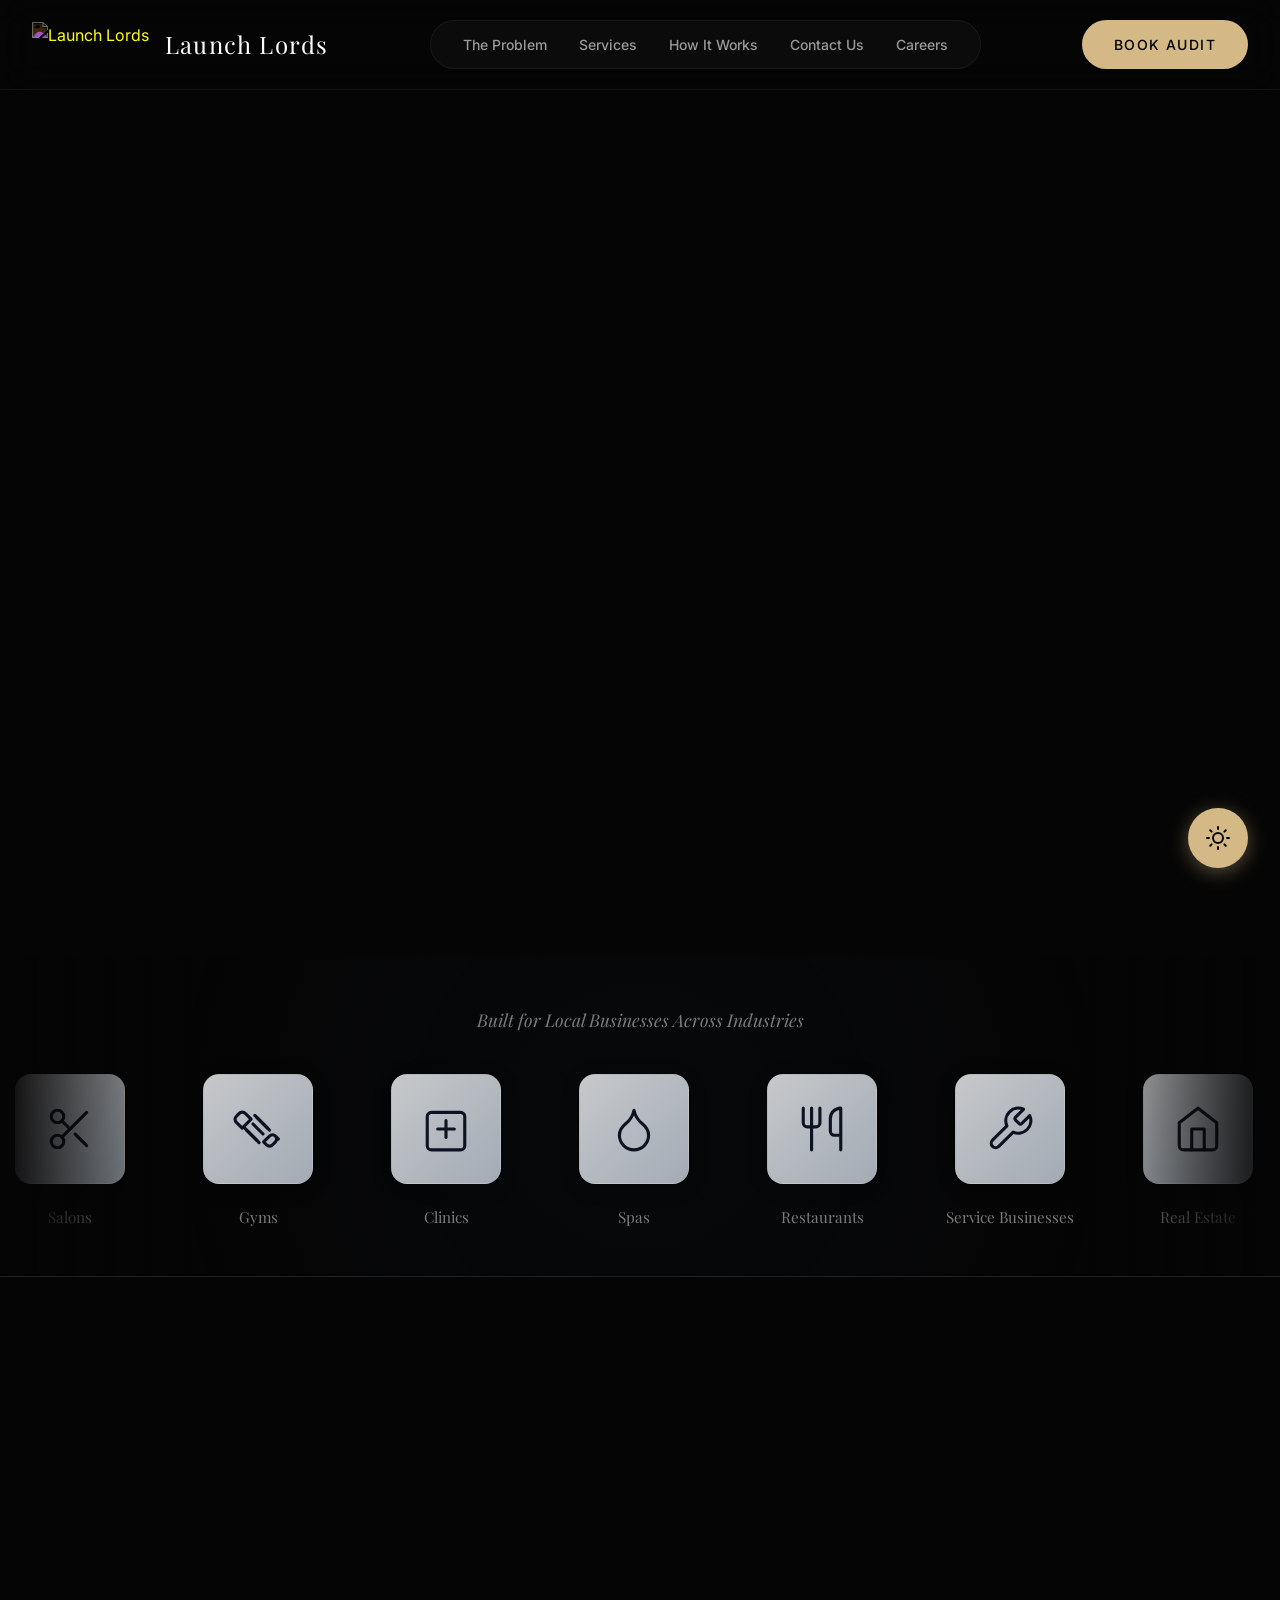
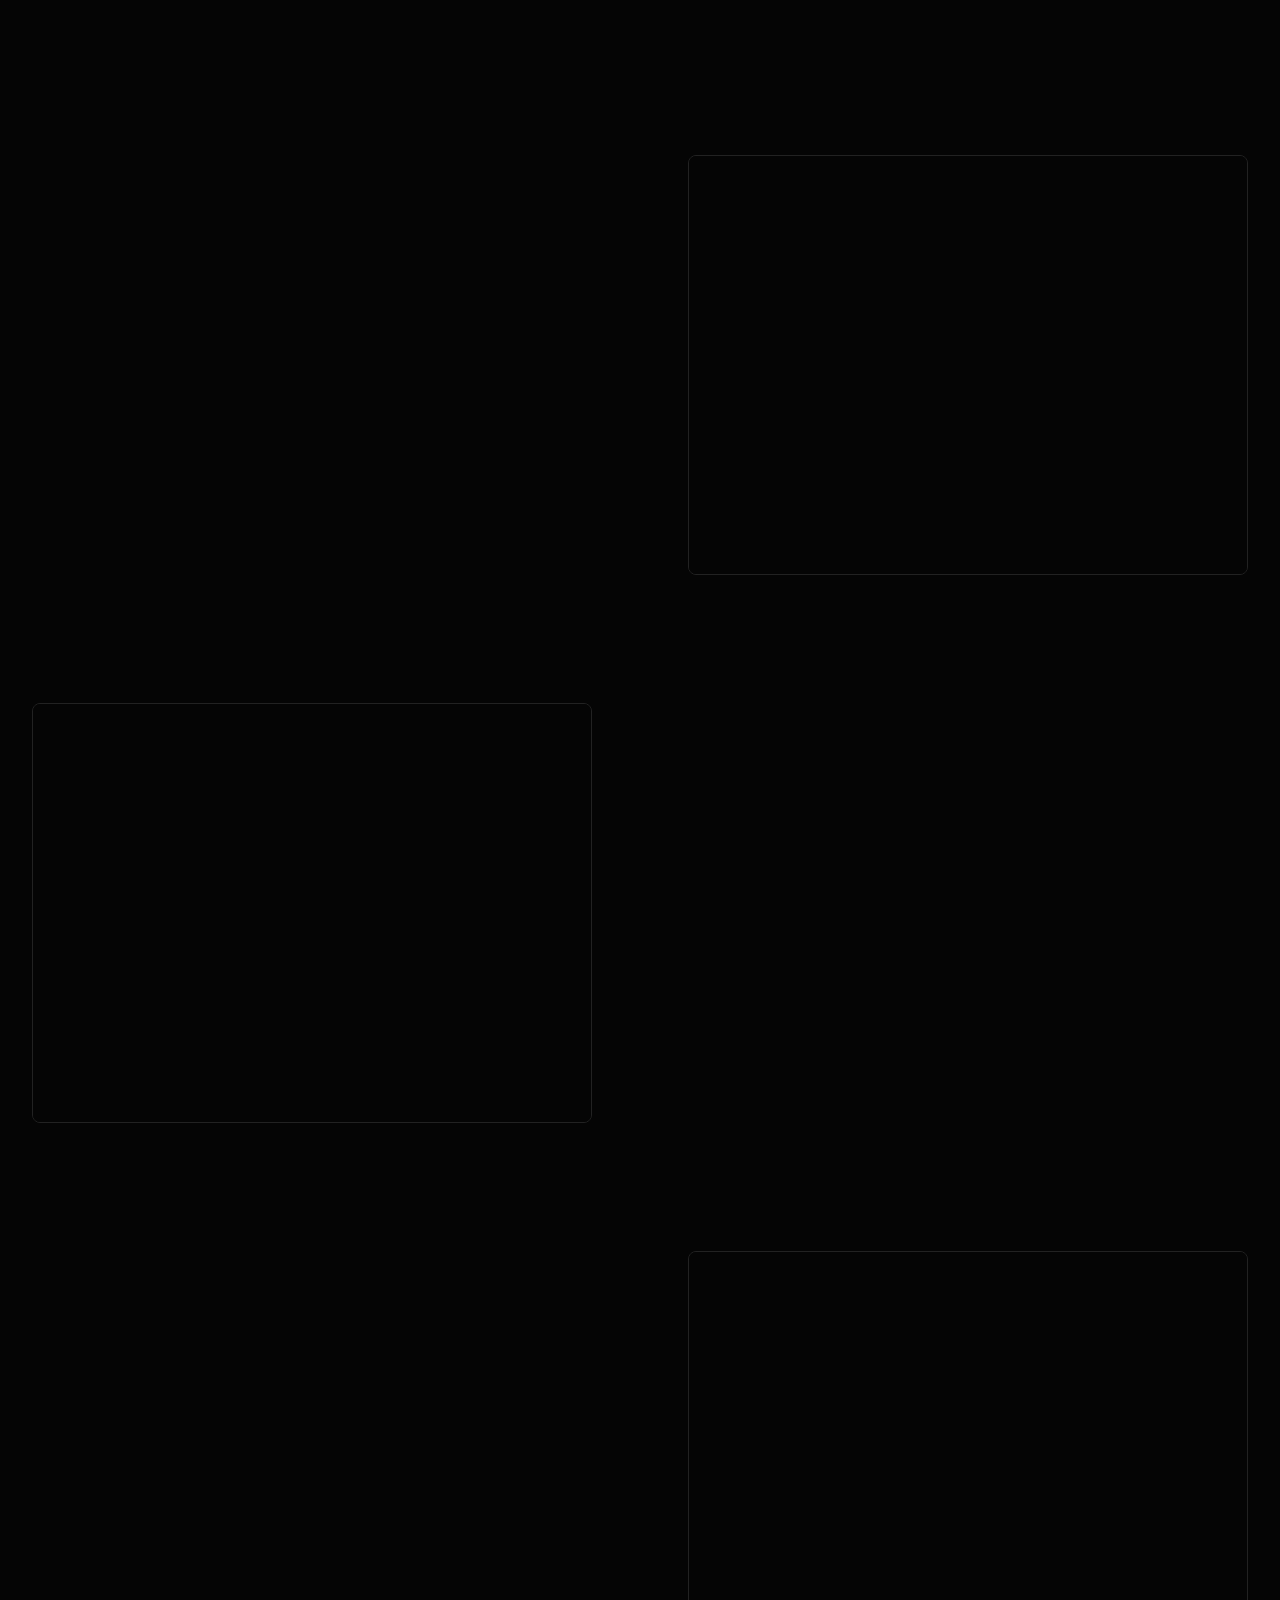
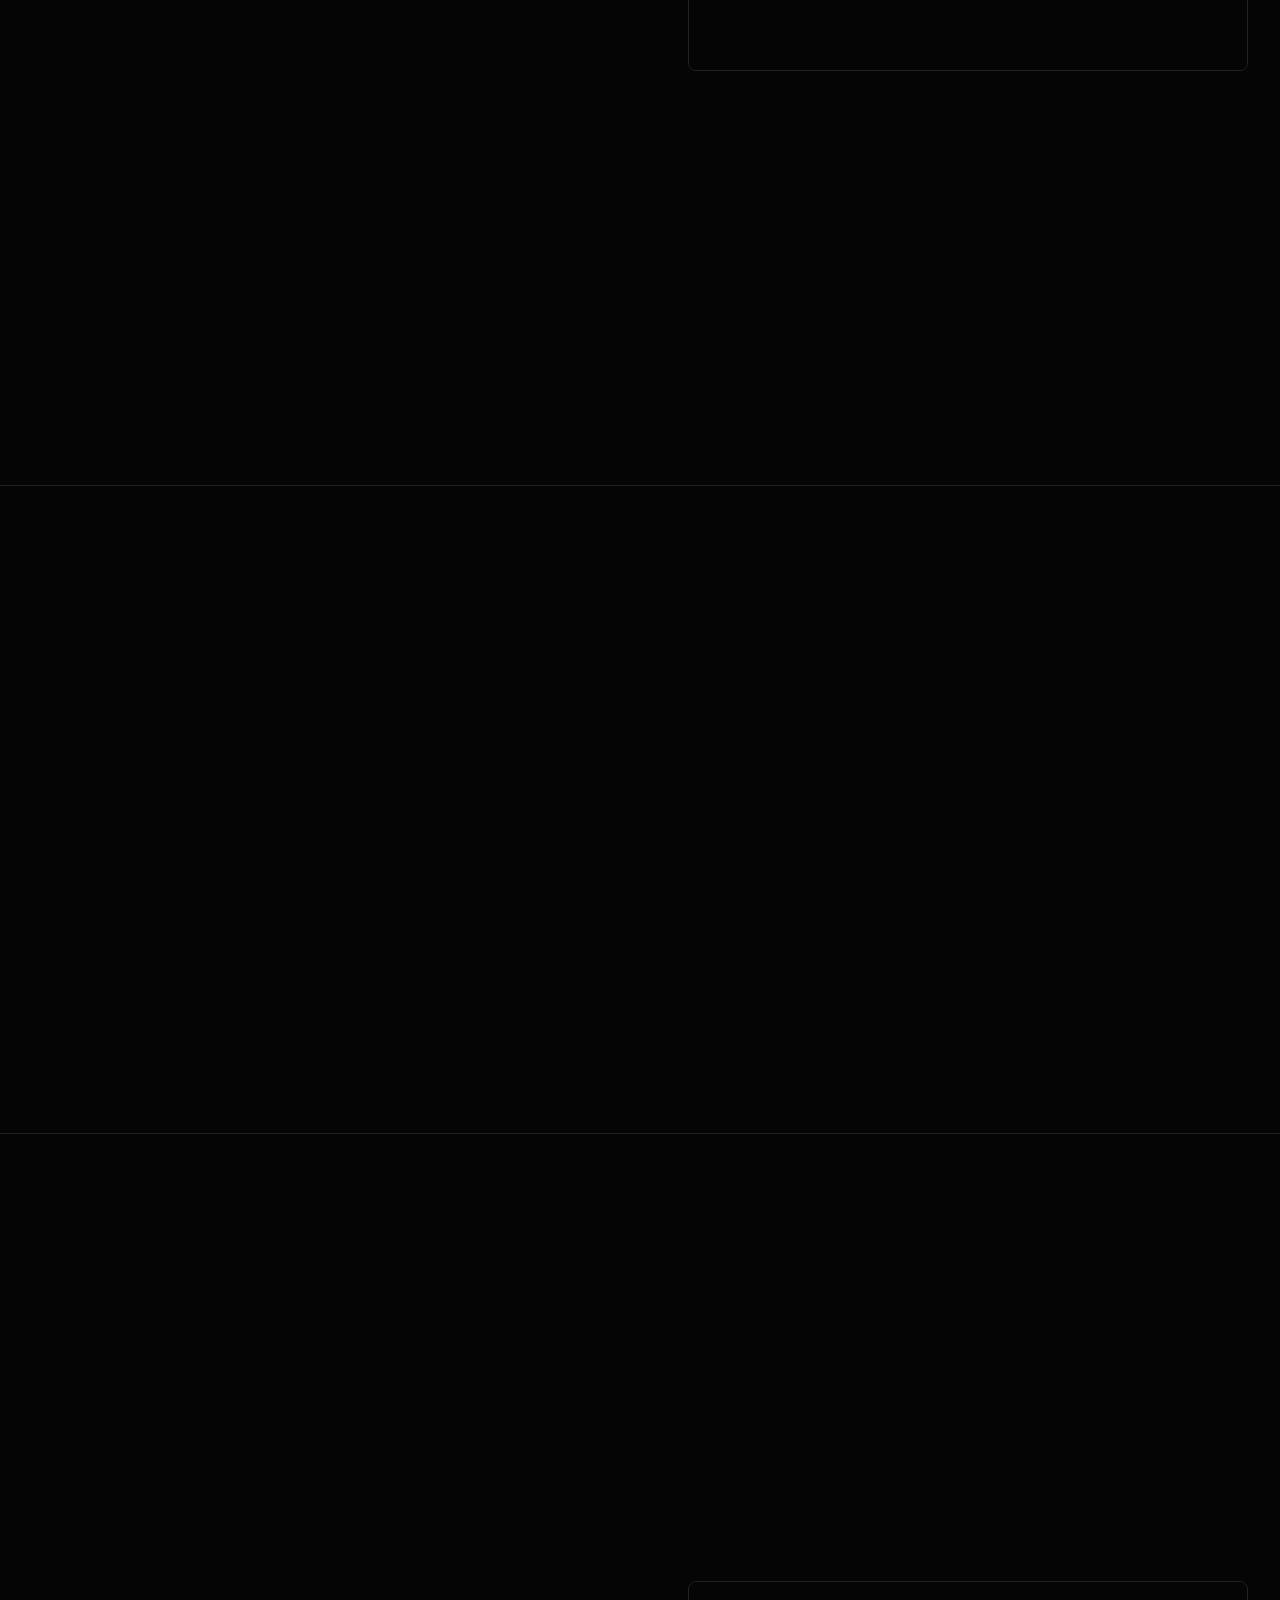
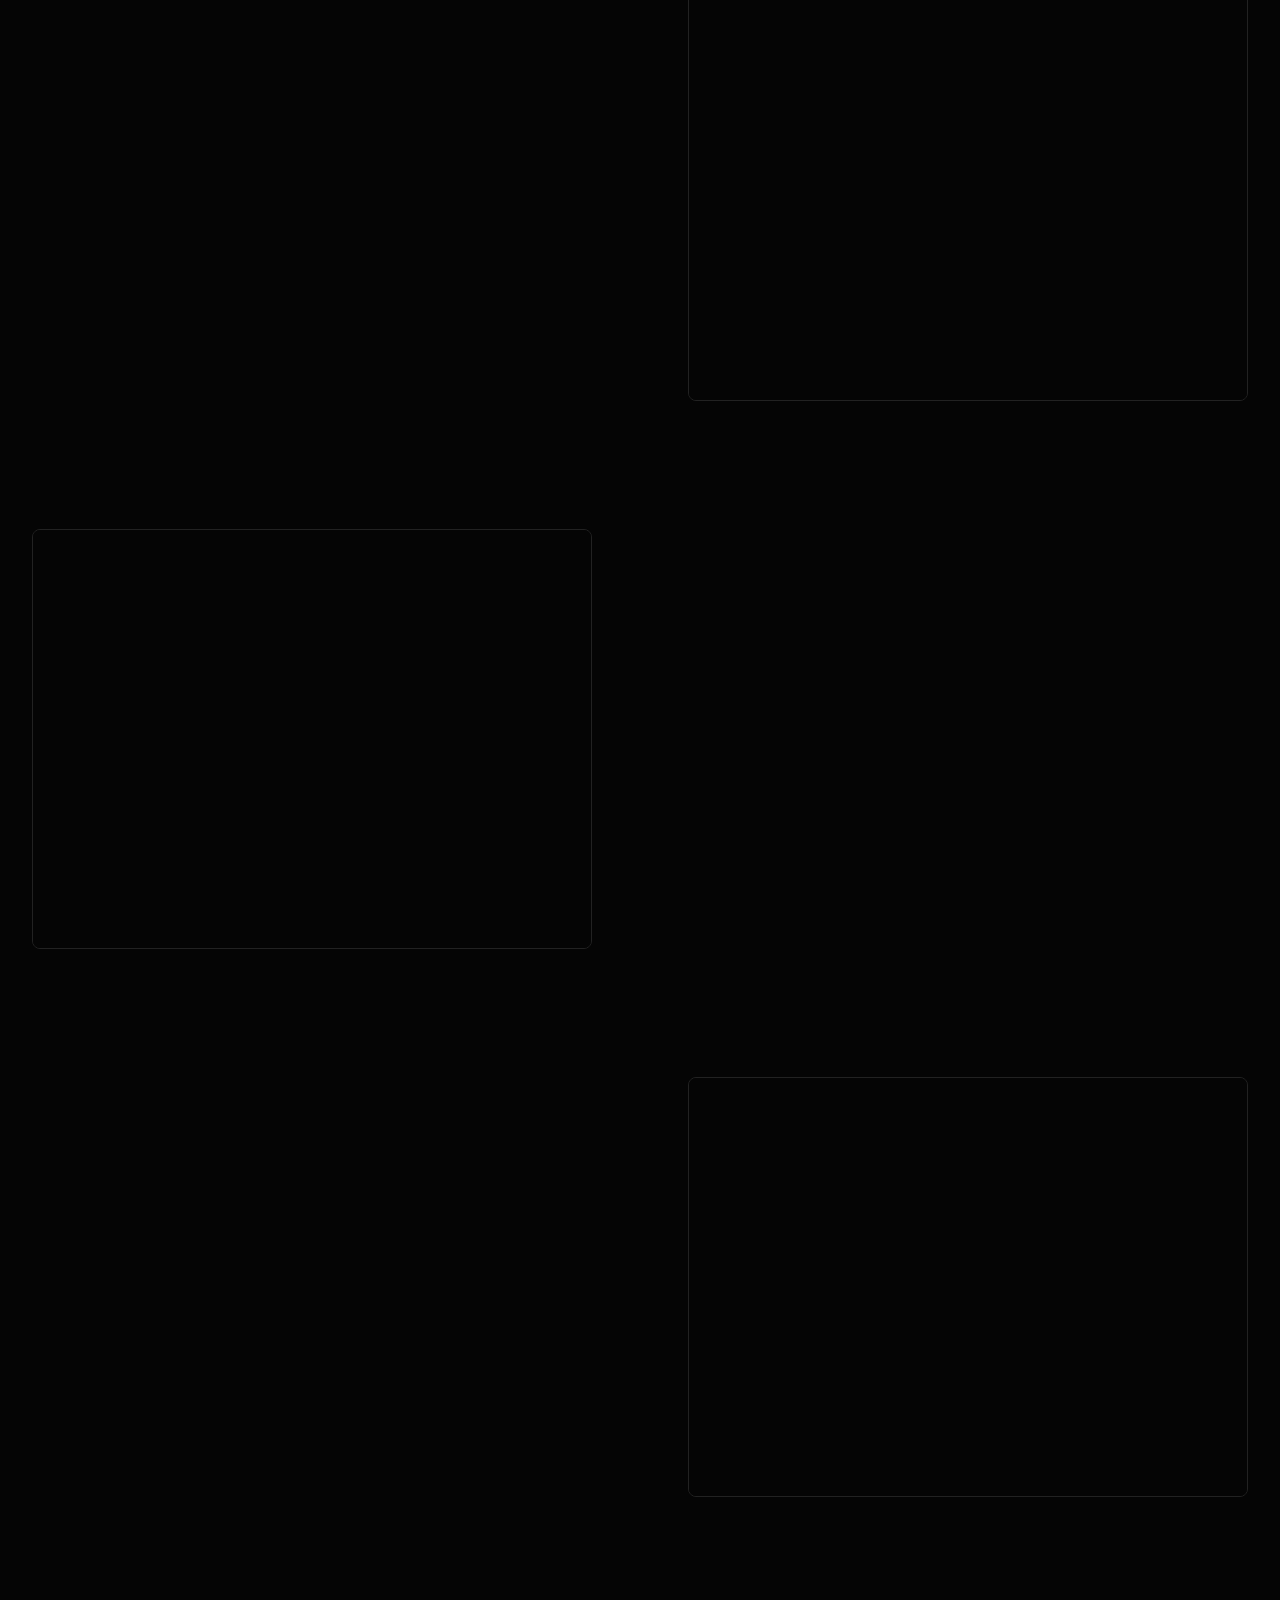
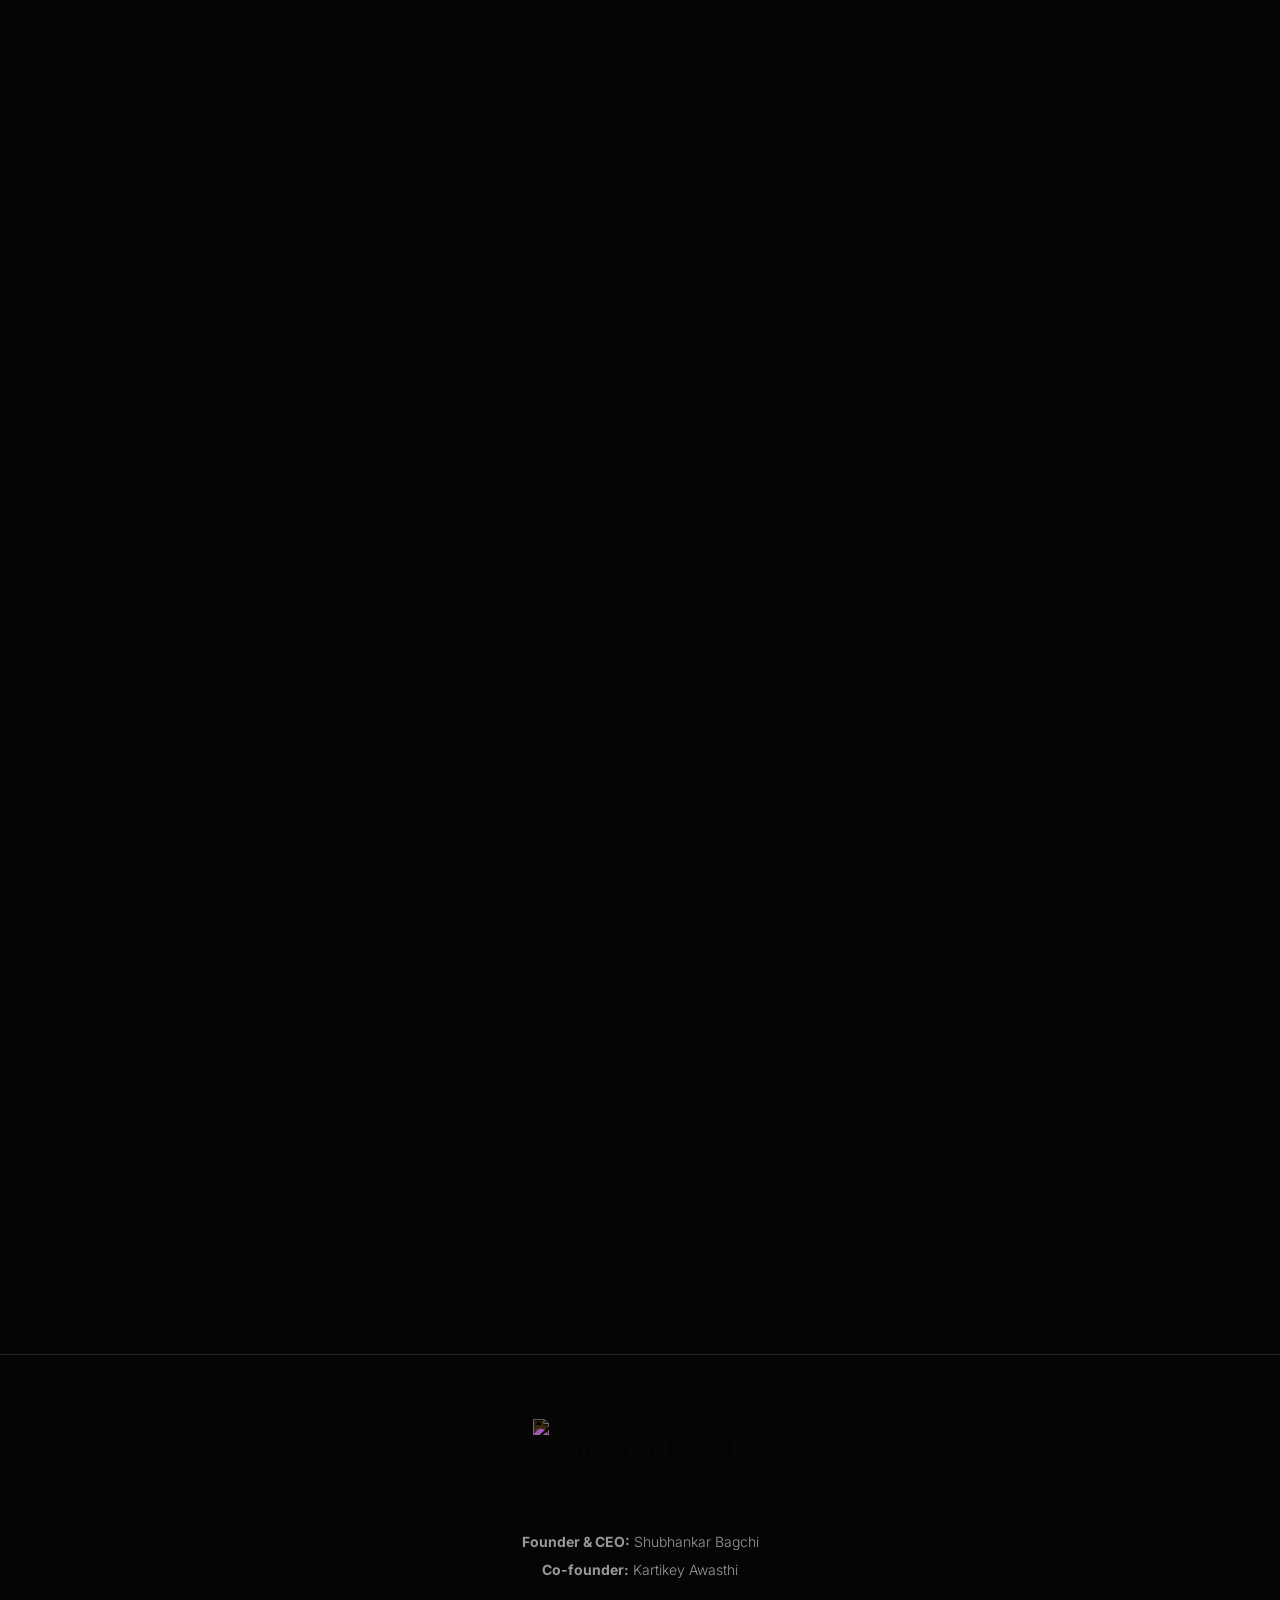
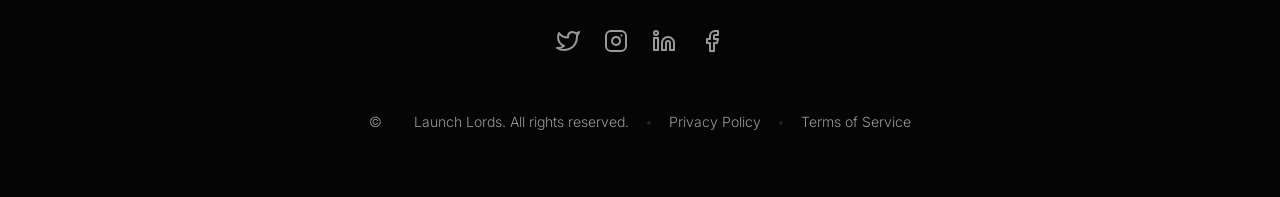
==== commit 55a79a12: "Generalize content, add marquee icons, and reorder services" ====
--- a/index.html
+++ b/index.html
@@ -4,7 +4,7 @@
 <head>
     <meta charset="UTF-8">
     <meta name="viewport" content="width=device-width, initial-scale=1.0">
-    <title>Launch Lords | Agentic AI Systems for Healthcare</title>
+    <title>Launch Lords | Agentic AI Systems for Local Businesses</title>
     <link rel="preconnect" href="https://fonts.googleapis.com">
     <link rel="preconnect" href="https://fonts.gstatic.com" crossorigin>
     <link
@@ -65,14 +65,12 @@
         </div>
         <div class="container">
             <div class="hero-content">
-                <span class="pre-title anim-slab">Healthcare Operations & AI</span>
+                <span class="pre-title anim-slab">Business Operations & AI</span>
                 <h1 class="headline anim-slab delay-1">
-                    Stop Losing Patients to<br>
+                    Stop Losing Customers to<br>
                     <span class="highlight-text">Broken Systems</span>
                 </h1>
-                <p class="subheadline anim-slab delay-2">Launch Lords builds agentic AI systems and conversion-focused
-                    websites for healthcare businesses so every patient inquiry is answered, handled, and turned into a
-                    booked appointment.</p>
+                <p class="subheadline anim-slab delay-2">Launch Lords builds agentic AI systems, ad systems and conversion-focused websites to help businesses capture demand, operate efficiently, and convert consistently.</p>
                 <div class="anim-slab delay-3">
                     <a href="#audit" class="btn btn-primary">Get Free Automation Audit</a>
                 </div>
@@ -89,136 +87,89 @@
     </header>
 
     <!-- Trusted By Marquee -->
+    <style>
+        .industry-icon-box {
+            width: 110px;
+            height: 110px;
+            background: linear-gradient(135deg, #f8fafc, #cbd5e1);
+            border-radius: 16px;
+            display: flex;
+            align-items: center;
+            justify-content: center;
+            margin-bottom: 1rem;
+            box-shadow: 0 4px 20px rgba(0,0,0,0.3);
+            border: 1px solid rgba(255,255,255,0.1);
+            transition: var(--transition);
+        }
+        .marquee-item:hover .industry-icon-box {
+            transform: translateY(-5px);
+            box-shadow: 0 8px 25px rgba(212, 184, 134, 0.2);
+            border-color: var(--accent-gold);
+        }
+        .industry-icon-box svg {
+            width: 50px;
+            height: 50px;
+            color: #0f172a;
+        }
+        .marquee-item {
+            gap: 0 !important;
+            width: 140px !important;
+        }
+        .marquee-item p {
+            font-size: 0.95rem !important;
+            color: var(--text-muted) !important;
+            font-family: var(--font-heading) !important;
+            text-align: center;
+            margin-top: 0.5rem;
+        }
+    </style>
+    <svg style="display: none;">
+      <defs>
+        <g id="icon-salons"><circle cx="6" cy="6" r="3"/><circle cx="6" cy="18" r="3"/><line x1="20" y1="4" x2="8.12" y2="15.88"/><line x1="14.47" y1="14.48" x2="20" y2="20"/><line x1="8.12" y1="8.12" x2="12" y2="12"/></g>
+        <g id="icon-gyms"><path d="m14.4 14.4-4.8-4.8"/><path d="M7.3 8.7 8.7 7.3l-2.8-2.8a2 2 0 0 0-2.9 0l-1.4 1.4a2 2 0 0 0 0 2.9L4.4 11.6z"/><path d="m21.8 16.8-1.4-1.4a2 2 0 0 0-2.9 0l-2.8 2.8 1.4 1.4a2 2 0 0 0 2.9 0l1.4-1.4a2 2 0 0 0 0-2.8z"/><path d="m11.5 17.5-6-6"/><path d="m6.5 12.5 6 6"/><path d="m16.5 11.5-6-6"/><path d="m11.5 6.5 6 6"/></g>
+        <g id="icon-clinics"><rect x="3" y="4" width="18" height="18" rx="2" ry="2"/><line x1="12" y1="8" x2="12" y2="16"/><line x1="8" y1="12" x2="16" y2="12"/></g>
+        <g id="icon-spas"><path d="M12 22a7 7 0 0 0 7-7c0-2-1-3.9-3-5.5s-3.5-4-4-6.5c-.5 2.5-2 4.9-4 6.5C6 11.1 5 13 5 15a7 7 0 0 0 7 7z"/></g>
+        <g id="icon-restaurants"><path d="M3 2v7c0 1.1.9 2 2 2h4a2 2 0 0 0 2-2V2"/><path d="M7 2v20"/><path d="M21 15V2v0a5 5 0 0 0-5 5v6c0 1.1.9 2 2 2h3Zm0 0v7"/></g>
+        <g id="icon-services"><path d="M14.7 6.3a1 1 0 0 0 0 1.4l1.6 1.6a1 1 0 0 0 1.4 0l3.77-3.77a6 6 0 0 1-7.94 7.94l-6.91 6.91a2.12 2.12 0 0 1-3-3l6.91-6.91a6 6 0 0 1 7.94-7.94l-3.76 3.76z"/></g>
+        <g id="icon-realestate"><path d="m3 9 9-7 9 7v11a2 2 0 0 1-2 2H5a2 2 0 0 1-2-2z"/><polyline points="9 22 9 12 15 12 15 22"/></g>
+        <g id="icon-coaching"><path d="M22 10v6M2 10l10-5 10 5-10 5z"/><path d="M6 12v5c0 2 2 3 6 3s6-1 6-3v-5"/></g>
+      </defs>
+    </svg>
     <section class="logo-marquee-section">
-        <div class="logo-marquee-title">Trusted by the best</div>
+        <div class="logo-marquee-title">Built for Local Businesses Across Industries</div>
 
         <!-- Top Row: Scrolling Left -->
         <div class="marquee-row left">
             <div class="marquee-track">
                 <!-- Group 1 -->
-                <div class="marquee-item"><img src="logos/Clear View Primary Care.png" alt="Clearview">
-                    <p>Clearview<br>Primary Care</p>
-                </div>
-                <div class="marquee-item"><img src="logos/Dublincare medical centre.png" alt="DublinCare">
-                    <p>DublinCare<br>Medical Centre</p>
-                </div>
-                <div class="marquee-item"><img src="logos/Northgate Health Care.png" alt="Northgate">
-                    <p>Northgate<br>Health Clinic</p>
-                </div>
-                <div class="marquee-item"><img src="logos/Summitcare Medical Group.png" alt="SummitCare">
-                    <p>SummitCare<br>Medical Group</p>
-                </div>
-                <div class="marquee-item"><img src="logos/greenfield Medical.png" alt="Greenfield">
-                    <p>Greenfield<br>Medical</p>
-                </div>
-                <div class="marquee-item"><img src="logos/healwell medical centre.png" alt="HealWell">
-                    <p>HealWell<br>Medical Centre</p>
-                </div>
-
-                <!-- Group 2 (Duplicate for seamless loop) -->
-                <div class="marquee-item"><img src="logos/Clear View Primary Care.png" alt="Clearview">
-                    <p>Clearview<br>Primary Care</p>
-                </div>
-                <div class="marquee-item"><img src="logos/Dublincare medical centre.png" alt="DublinCare">
-                    <p>DublinCare<br>Medical Centre</p>
-                </div>
-                <div class="marquee-item"><img src="logos/Northgate Health Care.png" alt="Northgate">
-                    <p>Northgate<br>Health Clinic</p>
-                </div>
-                <div class="marquee-item"><img src="logos/Summitcare Medical Group.png" alt="SummitCare">
-                    <p>SummitCare<br>Medical Group</p>
-                </div>
-                <div class="marquee-item"><img src="logos/greenfield Medical.png" alt="Greenfield">
-                    <p>Greenfield<br>Medical</p>
-                </div>
-                <div class="marquee-item"><img src="logos/healwell medical centre.png" alt="HealWell">
-                    <p>HealWell<br>Medical Centre</p>
-                </div>
+                <div class="marquee-item"><div class="industry-icon-box"><svg viewBox="0 0 24 24" fill="none" stroke="currentColor" stroke-width="1.5" stroke-linecap="round" stroke-linejoin="round"><use href="#icon-salons" /></svg></div><p>Salons</p></div>
+                <div class="marquee-item"><div class="industry-icon-box"><svg viewBox="0 0 24 24" fill="none" stroke="currentColor" stroke-width="1.5" stroke-linecap="round" stroke-linejoin="round"><use href="#icon-gyms" /></svg></div><p>Gyms</p></div>
+                <div class="marquee-item"><div class="industry-icon-box"><svg viewBox="0 0 24 24" fill="none" stroke="currentColor" stroke-width="1.5" stroke-linecap="round" stroke-linejoin="round"><use href="#icon-clinics" /></svg></div><p>Clinics</p></div>
+                <div class="marquee-item"><div class="industry-icon-box"><svg viewBox="0 0 24 24" fill="none" stroke="currentColor" stroke-width="1.5" stroke-linecap="round" stroke-linejoin="round"><use href="#icon-spas" /></svg></div><p>Spas</p></div>
+                <div class="marquee-item"><div class="industry-icon-box"><svg viewBox="0 0 24 24" fill="none" stroke="currentColor" stroke-width="1.5" stroke-linecap="round" stroke-linejoin="round"><use href="#icon-restaurants" /></svg></div><p>Restaurants</p></div>
+                <div class="marquee-item"><div class="industry-icon-box"><svg viewBox="0 0 24 24" fill="none" stroke="currentColor" stroke-width="1.5" stroke-linecap="round" stroke-linejoin="round"><use href="#icon-services" /></svg></div><p>Service Businesses</p></div>
+                <div class="marquee-item"><div class="industry-icon-box"><svg viewBox="0 0 24 24" fill="none" stroke="currentColor" stroke-width="1.5" stroke-linecap="round" stroke-linejoin="round"><use href="#icon-realestate" /></svg></div><p>Real Estate</p></div>
+                <div class="marquee-item"><div class="industry-icon-box"><svg viewBox="0 0 24 24" fill="none" stroke="currentColor" stroke-width="1.5" stroke-linecap="round" stroke-linejoin="round"><use href="#icon-coaching" /></svg></div><p>Coaching Centers</p></div>
+
+                <!-- Group 2 -->
+                <div class="marquee-item"><div class="industry-icon-box"><svg viewBox="0 0 24 24" fill="none" stroke="currentColor" stroke-width="1.5" stroke-linecap="round" stroke-linejoin="round"><use href="#icon-salons" /></svg></div><p>Salons</p></div>
+                <div class="marquee-item"><div class="industry-icon-box"><svg viewBox="0 0 24 24" fill="none" stroke="currentColor" stroke-width="1.5" stroke-linecap="round" stroke-linejoin="round"><use href="#icon-gyms" /></svg></div><p>Gyms</p></div>
+                <div class="marquee-item"><div class="industry-icon-box"><svg viewBox="0 0 24 24" fill="none" stroke="currentColor" stroke-width="1.5" stroke-linecap="round" stroke-linejoin="round"><use href="#icon-clinics" /></svg></div><p>Clinics</p></div>
+                <div class="marquee-item"><div class="industry-icon-box"><svg viewBox="0 0 24 24" fill="none" stroke="currentColor" stroke-width="1.5" stroke-linecap="round" stroke-linejoin="round"><use href="#icon-spas" /></svg></div><p>Spas</p></div>
+                <div class="marquee-item"><div class="industry-icon-box"><svg viewBox="0 0 24 24" fill="none" stroke="currentColor" stroke-width="1.5" stroke-linecap="round" stroke-linejoin="round"><use href="#icon-restaurants" /></svg></div><p>Restaurants</p></div>
+                <div class="marquee-item"><div class="industry-icon-box"><svg viewBox="0 0 24 24" fill="none" stroke="currentColor" stroke-width="1.5" stroke-linecap="round" stroke-linejoin="round"><use href="#icon-services" /></svg></div><p>Service Businesses</p></div>
+                <div class="marquee-item"><div class="industry-icon-box"><svg viewBox="0 0 24 24" fill="none" stroke="currentColor" stroke-width="1.5" stroke-linecap="round" stroke-linejoin="round"><use href="#icon-realestate" /></svg></div><p>Real Estate</p></div>
+                <div class="marquee-item"><div class="industry-icon-box"><svg viewBox="0 0 24 24" fill="none" stroke="currentColor" stroke-width="1.5" stroke-linecap="round" stroke-linejoin="round"><use href="#icon-coaching" /></svg></div><p>Coaching Centers</p></div>
 
                 <!-- Group 3 -->
-                <div class="marquee-item"><img src="logos/Clear View Primary Care.png" alt="Clearview">
-                    <p>Clearview<br>Primary Care</p>
-                </div>
-                <div class="marquee-item"><img src="logos/Dublincare medical centre.png" alt="DublinCare">
-                    <p>DublinCare<br>Medical Centre</p>
-                </div>
-                <div class="marquee-item"><img src="logos/Northgate Health Care.png" alt="Northgate">
-                    <p>Northgate<br>Health Clinic</p>
-                </div>
-                <div class="marquee-item"><img src="logos/Summitcare Medical Group.png" alt="SummitCare">
-                    <p>SummitCare<br>Medical Group</p>
-                </div>
-                <div class="marquee-item"><img src="logos/greenfield Medical.png" alt="Greenfield">
-                    <p>Greenfield<br>Medical</p>
-                </div>
-                <div class="marquee-item"><img src="logos/healwell medical centre.png" alt="HealWell">
-                    <p>HealWell<br>Medical Centre</p>
-                </div>
-            </div>
-        </div>
-
-        <!-- Bottom Row: Scrolling Right -->
-        <div class="marquee-row right">
-            <div class="marquee-track">
-                <!-- Group 1 -->
-                <div class="marquee-item"><img src="logos/novamed health centre.png" alt="NovaMed">
-                    <p>NovaMed<br>Health Centre</p>
-                </div>
-                <div class="marquee-item"><img src="logos/oakridge Health.png" alt="Oakridge">
-                    <p>Oakridge<br>Health</p>
-                </div>
-                <div class="marquee-item"><img src="logos/oakwell health practice.png" alt="Oakwell">
-                    <p>Oakwell<br>Health Practice</p>
-                </div>
-                <div class="marquee-item"><img src="logos/rheincare medical.png" alt="RheinCare">
-                    <p>RheinCare<br>Medical</p>
-                </div>
-                <div class="marquee-item"><img src="logos/riverstone medical.png" alt="Riverstone">
-                    <p>Riverstone<br>Medical</p>
-                </div>
-                <div class="marquee-item"><img src="logos/vitalis medical centre.png" alt="Vitalis">
-                    <p>Vitalis<br>Medical Centre</p>
-                </div>
-
-                <!-- Group 2 (Duplicate for seamless loop) -->
-                <div class="marquee-item"><img src="logos/novamed health centre.png" alt="NovaMed">
-                    <p>NovaMed<br>Health Centre</p>
-                </div>
-                <div class="marquee-item"><img src="logos/oakridge Health.png" alt="Oakridge">
-                    <p>Oakridge<br>Health</p>
-                </div>
-                <div class="marquee-item"><img src="logos/oakwell health practice.png" alt="Oakwell">
-                    <p>Oakwell<br>Health Practice</p>
-                </div>
-                <div class="marquee-item"><img src="logos/rheincare medical.png" alt="RheinCare">
-                    <p>RheinCare<br>Medical</p>
-                </div>
-                <div class="marquee-item"><img src="logos/riverstone medical.png" alt="Riverstone">
-                    <p>Riverstone<br>Medical</p>
-                </div>
-                <div class="marquee-item"><img src="logos/vitalis medical centre.png" alt="Vitalis">
-                    <p>Vitalis<br>Medical Centre</p>
-                </div>
-
-                <!-- Group 3 -->
-                <div class="marquee-item"><img src="logos/novamed health centre.png" alt="NovaMed">
-                    <p>NovaMed<br>Health Centre</p>
-                </div>
-                <div class="marquee-item"><img src="logos/oakridge Health.png" alt="Oakridge">
-                    <p>Oakridge<br>Health</p>
-                </div>
-                <div class="marquee-item"><img src="logos/oakwell health practice.png" alt="Oakwell">
-                    <p>Oakwell<br>Health Practice</p>
-                </div>
-                <div class="marquee-item"><img src="logos/rheincare medical.png" alt="RheinCare">
-                    <p>RheinCare<br>Medical</p>
-                </div>
-                <div class="marquee-item"><img src="logos/riverstone medical.png" alt="Riverstone">
-                    <p>Riverstone<br>Medical</p>
-                </div>
-                <div class="marquee-item"><img src="logos/vitalis medical centre.png" alt="Vitalis">
-                    <p>Vitalis<br>Medical Centre</p>
-                </div>
+                <div class="marquee-item"><div class="industry-icon-box"><svg viewBox="0 0 24 24" fill="none" stroke="currentColor" stroke-width="1.5" stroke-linecap="round" stroke-linejoin="round"><use href="#icon-salons" /></svg></div><p>Salons</p></div>
+                <div class="marquee-item"><div class="industry-icon-box"><svg viewBox="0 0 24 24" fill="none" stroke="currentColor" stroke-width="1.5" stroke-linecap="round" stroke-linejoin="round"><use href="#icon-gyms" /></svg></div><p>Gyms</p></div>
+                <div class="marquee-item"><div class="industry-icon-box"><svg viewBox="0 0 24 24" fill="none" stroke="currentColor" stroke-width="1.5" stroke-linecap="round" stroke-linejoin="round"><use href="#icon-clinics" /></svg></div><p>Clinics</p></div>
+                <div class="marquee-item"><div class="industry-icon-box"><svg viewBox="0 0 24 24" fill="none" stroke="currentColor" stroke-width="1.5" stroke-linecap="round" stroke-linejoin="round"><use href="#icon-spas" /></svg></div><p>Spas</p></div>
+                <div class="marquee-item"><div class="industry-icon-box"><svg viewBox="0 0 24 24" fill="none" stroke="currentColor" stroke-width="1.5" stroke-linecap="round" stroke-linejoin="round"><use href="#icon-restaurants" /></svg></div><p>Restaurants</p></div>
+                <div class="marquee-item"><div class="industry-icon-box"><svg viewBox="0 0 24 24" fill="none" stroke="currentColor" stroke-width="1.5" stroke-linecap="round" stroke-linejoin="round"><use href="#icon-services" /></svg></div><p>Service Businesses</p></div>
+                <div class="marquee-item"><div class="industry-icon-box"><svg viewBox="0 0 24 24" fill="none" stroke="currentColor" stroke-width="1.5" stroke-linecap="round" stroke-linejoin="round"><use href="#icon-realestate" /></svg></div><p>Real Estate</p></div>
+                <div class="marquee-item"><div class="industry-icon-box"><svg viewBox="0 0 24 24" fill="none" stroke="currentColor" stroke-width="1.5" stroke-linecap="round" stroke-linejoin="round"><use href="#icon-coaching" /></svg></div><p>Coaching Centers</p></div>
             </div>
         </div>
     </section>
@@ -227,20 +178,38 @@
     <section id="problem" class="section">
         <div class="container">
             <div class="section-header anim-slab">
-                <span class="pre-title">The Hidden Problem</span>
-                <h2>Why Clinics Lose <span class="highlight-text">Patients</span></h2>
-                <p>Most healthcare businesses believe their biggest problem is getting more patients. In reality,
-                    clinics face one of two operational problems.</p>
+                <span class="pre-title">THE HIDDEN PROBLEM</span>
+                <h2>Why Most Local Businesses Don’t Grow <span class="highlight-text">Consistently</span></h2>
+                <p>It’s rarely one issue. Growth breaks across three core areas.</p>
             </div>
 
             <div class="split-content">
                 <div class="content-info anim-slab">
                     <span class="content-number">01</span>
-                    <h3>Patients Are Lost Inside the System</h3>
-                    <p>Some clinics receive steady patient inquiries but lose them because the system handling those
-                        inquiries is inefficient. Common issues include unanswered incoming calls, delayed responses,
-                        and inefficient booking.</p>
-                    <p class="bold-text">Demand exists, but the system leaks it.</p>
+                    <h3>No Predictable Customer Flow</h3>
+                    <p>Customer acquisition is inconsistent and unreliable. Heavy dependence on referrals or walk-ins. Irregular lead flow from marketing. No structured way to generate appointments.</p>
+                    <p class="bold-text">Revenue becomes unpredictable because demand is not controlled.</p>
+                </div>
+                <div class="content-media anim-img-reveal">
+                    <div class="ui-slab">
+                        <div style="font-size: 0.8rem; color: var(--text-muted); margin-bottom: 1rem;">Lead Flow Chart</div>
+                        <div style="height: 100px; display: flex; align-items: flex-end; gap: 4px; border-bottom: 1px solid var(--border-color);">
+                             <div style="width: 20%; height: 20%; background: var(--border-color);"></div>
+                             <div style="width: 20%; height: 80%; background: var(--accent-gold);"></div>
+                             <div style="width: 20%; height: 10%; background: var(--border-color);"></div>
+                             <div style="width: 20%; height: 40%; background: var(--border-color);"></div>
+                             <div style="width: 20%; height: 100%; background: var(--accent-gold);"></div>
+                        </div>
+                    </div>
+                </div>
+            </div>
+
+            <div class="split-content reverse">
+                <div class="content-info anim-slab">
+                    <span class="content-number">02</span>
+                    <h3>Breakdown in Handling Incoming Leads</h3>
+                    <p>Even when inquiries come in, they are not handled properly. Missed calls and unanswered messages. Delayed responses. Lack of follow-up. Inconsistent handling depending on staff.</p>
+                    <p class="bold-text">Interest exists, but it is not converted into actual customers.</p>
                 </div>
                 <div class="content-media anim-img-reveal">
                     <div class="ui-slab">
@@ -258,14 +227,12 @@
                 </div>
             </div>
 
-            <div class="split-content reverse">
+            <div class="split-content">
                 <div class="content-info anim-slab">
-                    <span class="content-number">02</span>
-                    <h3>The Website Doesn’t Convert</h3>
-                    <p>Other clinics struggle because their online presence does not convert visitors into booked
-                        appointments. They act like brochures instead of booking systems.</p>
-                    <p class="bold-text">In this case, the problem is not marketing. It is conversion infrastructure.
-                    </p>
+                    <span class="content-number">03</span>
+                    <h3>Online Presence That Doesn’t Convert</h3>
+                    <p>Most websites fail to turn visitors into customers. No clear next step for the user. Confusing or passive structure. Acts as an information page instead of a decision tool.</p>
+                    <p class="bold-text">Traffic comes in, but very little turns into business.</p>
                 </div>
                 <div class="content-media anim-img-reveal">
                     <div class="ui-slab" style="text-align: center;">
@@ -280,19 +247,19 @@
 
             <div class="center anim-slab" style="max-width: 800px; margin: 0 auto;">
                 <p class="gold-text" style="font-size: 1.25rem;">When the system is weak, even strong marketing cannot
-                    fix the problem. Before bringing more patients in, a clinic must ensure every inquiry can be
+                    fix the problem. Before bringing more customers in, a business must ensure every inquiry can be
                     captured and converted.</p>
             </div>
         </div>
     </section>
 
-    <!-- Stats Section -->
+    <!-- Economic Impact Section -->
     <section class="stats-section">
         <div class="container">
             <div class="section-header anim-slab">
-                <span class="pre-title">Economic Impact</span>
+                <span class="pre-title">ECONOMIC IMPACT</span>
                 <h2>Revenue <span class="highlight-text">Leakage</span></h2>
-                <p>If a clinic receives 30–40 patient inquiries per week and just 5 fail to convert:</p>
+                <p>If a business gets 30–40 inquiries per week and just 5 don’t convert:</p>
             </div>
             <div class="stats-grid">
                 <div class="stat-item anim-slab">
@@ -308,6 +275,9 @@
                     <div class="stat-label">Lost Yearly</div>
                 </div>
             </div>
+            <div class="center anim-slab delay-3" style="max-width: 800px; margin: 3rem auto 0 auto;">
+                <p style="font-size: 1.1rem; color: var(--accent-gold);">That’s not a marketing problem. That’s a system problem.</p>
+            </div>
         </div>
     </section>
 
@@ -315,31 +285,26 @@
     <section id="services" class="section">
         <div class="container">
             <div class="section-header anim-slab">
-                <span class="pre-title">Services</span>
+                <span class="pre-title">SERVICES</span>
                 <h2>What We <span class="highlight-text">Do</span></h2>
-                <p>Instead of relying on manual processes, we build structured systems that ensure patient inquiries are
-                    captured, responded to, and converted.</p>
+                <p>Instead of relying on manual processes, we build systems that ensure every inquiry is captured, responded to, and converted.</p>
             </div>
 
             <div class="split-content">
                 <div class="content-info anim-slab">
                     <span class="content-number">01</span>
                     <h3>Agentic AI Systems</h3>
-                    <p>Operational systems that handle patient communication and repetitive administrative workflows.
-                        Answer inquiries instantly, capture missed calls, and manage booking automatically.</p>
+                    <p>Operational systems that handle customer communication and repetitive administrative workflows. Answer inquiries instantly, capture missed calls, and manage booking automatically.</p>
                     <a href="#audit" class="link-explore">Explore AI</a>
                 </div>
                 <div class="content-media anim-img-reveal">
                     <div class="ui-slab">
-                        <div
-                            style="font-size: 0.8rem; color: var(--accent-gold); margin-bottom: 1rem; font-weight: bold;">
+                        <div style="font-size: 0.8rem; color: var(--accent-gold); margin-bottom: 1rem; font-weight: bold;">
                             AI Receptionist Active</div>
-                        <div
-                            style="padding: 1rem; border: 1px solid rgba(212, 184, 134, 0.3); border-radius: 4px; margin-bottom: 0.5rem; background: rgba(212, 184, 134, 0.05);">
+                        <div style="padding: 1rem; border: 1px solid rgba(212, 184, 134, 0.3); border-radius: 4px; margin-bottom: 0.5rem; background: rgba(212, 184, 134, 0.05);">
                             "Hi, I'd like to book an appointment for tomorrow."
                         </div>
-                        <div
-                            style="padding: 1rem; border: 1px solid var(--border-color); border-radius: 4px; text-align: right;">
+                        <div style="padding: 1rem; border: 1px solid var(--border-color); border-radius: 4px; text-align: right;">
                             "I have 10:00 AM or 2:00 PM available. Which works best?"
                         </div>
                     </div>
@@ -349,23 +314,40 @@
             <div class="split-content reverse">
                 <div class="content-info anim-slab">
                     <span class="content-number">02</span>
+                    <h3>AI Driven Ads & Videos</h3>
+                    <p>Paid acquisition and creative assets designed to generate attention and drive action. Reach the right audience, communicate value clearly, and turn interest into inbound demand.</p>
+                    <a href="#audit" class="link-explore">Explore Ads</a>
+                </div>
+                <div class="content-media anim-img-reveal">
+                    <div class="ui-slab">
+                        <div style="font-size: 0.8rem; color: var(--accent-gold); margin-bottom: 1rem; font-weight: bold;">
+                            Ad Campaign Live
+                        </div>
+                        <div style="padding: 1rem; border: 1px solid rgba(212, 184, 134, 0.3); border-radius: 4px; margin-bottom: 0.5rem; background: rgba(212, 184, 134, 0.05); font-style: italic;">
+                            “See how this works for your business.”
+                        </div>
+                        <div style="padding: 1rem; border: 1px solid var(--border-color); border-radius: 4px; text-align: right; font-style: italic;">
+                            “Book your slot today.”
+                        </div>
+                    </div>
+                </div>
+            </div>
+
+            <div class="split-content">
+                <div class="content-info anim-slab">
+                    <span class="content-number">03</span>
                     <h3>Conversion Websites</h3>
-                    <p>Websites structured to turn visitors into booked consultations. Guide patients toward booking,
-                        reduce friction, and present clear trust signals.</p>
+                    <p>Websites structured to turn visitors into customers. Guide users toward action, reduce friction, and present clear trust signals.</p>
                     <a href="#audit" class="link-explore">Explore Web</a>
                 </div>
                 <div class="content-media anim-img-reveal">
                     <div class="ui-slab" style="padding: 0;">
-                        <div
-                            style="height: 30px; background: var(--bg-main); border-bottom: 1px solid var(--border-color); display: flex; align-items: center; padding: 0 1rem; gap: 5px;">
-                            <div style="width: 8px; height: 8px; border-radius: 50%; background: var(--border-color);">
-                            </div>
-                            <div style="width: 8px; height: 8px; border-radius: 50%; background: var(--border-color);">
-                            </div>
+                        <div style="height: 30px; background: var(--bg-main); border-bottom: 1px solid var(--border-color); display: flex; align-items: center; padding: 0 1rem; gap: 5px;">
+                            <div style="width: 8px; height: 8px; border-radius: 50%; background: var(--border-color);"></div>
+                            <div style="width: 8px; height: 8px; border-radius: 50%; background: var(--border-color);"></div>
                         </div>
                         <div style="padding: 2rem; text-align: center;">
-                            <div style="font-family: var(--font-heading); font-size: 1.5rem; margin-bottom: 1rem;">Book
-                                Your Visit</div>
+                            <div style="font-family: var(--font-heading); font-size: 1.5rem; margin-bottom: 1rem;">Book Your Visit</div>
                             <div class="btn btn-primary" style="width: 100%;">Schedule Now</div>
                         </div>
                     </div>
@@ -374,27 +356,30 @@
         </div>
     </section>
 
-    <!-- Our Impact Section -->
-    <section class="stats-section">
+    <!-- What You Get Section -->
+    <section class="section border-top">
         <div class="container">
             <div class="section-header anim-slab">
-                <span class="pre-title">Our Track Record</span>
-                <h2>Proven <span class="highlight-text">Results</span></h2>
-                <p>We are dedicated to building long-term partnerships and generating measurable operational efficiency
-                    for our clients.</p>
-            </div>
-            <div class="stats-grid">
-                <div class="stat-item anim-slab">
-                    <div class="stat-value" style="font-size: 3.5rem;">$100,000</div>
-                    <div class="stat-label">Dollars Saved</div>
-                </div>
-                <div class="stat-item anim-slab delay-1">
-                    <div class="stat-value">32+</div>
-                    <div class="stat-label">Relationships Built</div>
-                </div>
-                <div class="stat-item anim-slab delay-2">
-                    <div class="stat-value">40+</div>
-                    <div class="stat-label">Projects Completed</div>
+                <span class="pre-title">WHAT YOU GET</span>
+                <h2>Clear, Measurable <span class="highlight-text">Outcomes</span></h2>
+                <p>Systems built to directly impact how your business runs and grows.</p>
+            </div>
+            <div class="reasons-grid anim-slab">
+                <div class="reason-card">
+                    <h3 class="reason-title">More Qualified Customers</h3>
+                    <p>Consistent flow instead of random demand</p>
+                </div>
+                <div class="reason-card">
+                    <h3 class="reason-title">Higher Conversion Rates</h3>
+                    <p>More people turning into paying customers</p>
+                </div>
+                <div class="reason-card">
+                    <h3 class="reason-title">Faster Response & Handling</h3>
+                    <p>No delays, no missed opportunities</p>
+                </div>
+                <div class="reason-card">
+                    <h3 class="reason-title">Reduced Operational Load</h3>
+                    <p>Less manual work, more efficiency</p>
                 </div>
             </div>
         </div>
@@ -412,8 +397,7 @@
                 <div class="process-card anim-slab">
                     <div class="process-number">1</div>
                     <h3>System Audit</h3>
-                    <p>We review how your clinic currently handles patient inquiries to identify where patients are
-                        being lost.</p>
+                    <p>We review how your business currently handles inquiries to identify where customers are being lost.</p>
                     <ul class="process-list">
                         <li>Incoming calls</li>
                         <li>Website booking flow</li>
@@ -423,21 +407,21 @@
                 <div class="process-card anim-slab delay-1">
                     <div class="process-number">2</div>
                     <h3>System Design</h3>
-                    <p>Based on the audit, we design the infrastructure needed to improve patient handling.</p>
+                    <p>Based on the audit, we design the exact system needed to fix leakages.</p>
                     <ul class="process-list">
-                        <li>AI-powered reception</li>
-                        <li>Workflow automation</li>
-                        <li>Conversion website</li>
+                        <li>AI agents</li>
+                        <li>Automation workflows</li>
+                        <li>Conversion-focused website</li>
                     </ul>
                 </div>
                 <div class="process-card anim-slab delay-2">
                     <div class="process-number">3</div>
                     <h3>Deployment</h3>
-                    <p>Systems are implemented and integrated into your clinic’s operations seamlessly.</p>
+                    <p>We implement everything into your business operations seamlessly.</p>
                     <ul class="process-list">
-                        <li>Inquiries captured faster</li>
-                        <li>Staff stress reduced</li>
-                        <li>Consistent handling</li>
+                        <li>Faster response handling</li>
+                        <li>Reduced manual workload</li>
+                        <li>Consistent customer experience</li>
                     </ul>
                 </div>
             </div>
@@ -449,26 +433,25 @@
         <div class="container">
             <div class="section-header anim-slab">
                 <h2>Why Launch <span class="highlight-text">Lords</span></h2>
-                <p>Healthcare businesses need systems designed around how patients actually interact with clinics, not
-                    generic tools.</p>
+                <p>Local businesses don’t need more tools. They need systems that actually work.</p>
             </div>
 
             <div class="reasons-grid anim-slab">
                 <div class="reason-card">
-                    <h3 class="reason-title">Healthcare-Focused</h3>
-                    <p>Built around real clinic workflows, not generic business automation.</p>
-                </div>
-                <div class="reason-card">
-                    <h3 class="reason-title">Operational Thinking</h3>
-                    <p>The focus is on improving how inquiries turn into appointments.</p>
+                    <h3 class="reason-title">Built for you</h3>
+                    <p>Designed around real-world workflows, not theory.</p>
+                </div>
+                <div class="reason-card">
+                    <h3 class="reason-title">Operational Focus</h3>
+                    <p>We fix how inquiries turn into revenue.</p>
                 </div>
                 <div class="reason-card">
                     <h3 class="reason-title">Practical Implementation</h3>
-                    <p>Systems designed to support staff, not complicate operations.</p>
-                </div>
-                <div class="reason-card">
-                    <h3 class="reason-title">Conversion-First</h3>
-                    <p>Websites structured to guide patients toward booking, not just display information.</p>
+                    <p>Systems that simplify, not complicate.</p>
+                </div>
+                <div class="reason-card">
+                    <h3 class="reason-title">Conversion-First Thinking</h3>
+                    <p>Every touchpoint designed to drive action.</p>
                 </div>
             </div>
         </div>
@@ -479,8 +462,8 @@
         <div class="container">
             <div class="section-header anim-slab center">
                 <span class="pre-title">Get In Touch</span>
-                <h2>At The Frontier Of <span class="highlight-text">Healthcare AI</span></h2>
-                <p>We are the team for healthcare businesses seeking operational excellence.</p>
+                <h2>At The Frontier Of <span class="highlight-text">Agentic AI</span></h2>
+                <p>We are the team for businesses seeking operational excellence.</p>
             </div>
 
             <div class="contact-grid">
@@ -586,7 +569,7 @@
     </button>
 
     <!-- Footer -->
-            <footer class="footer">
+                <footer class="footer">
         <div class="container footer-content" style="text-align: center;">
             <div class="footer-logo" style="margin-bottom: 2rem;">
                 <img src="logo.png" alt="Launch Lords" style="height: 60px; width: auto; filter: invert(1);">
@@ -604,6 +587,12 @@
                 <a href="https://www.instagram.com/launch_lords/" target="_blank" class="footer-link" aria-label="Instagram">
                     <svg viewBox="0 0 24 24" width="24" height="24" stroke="currentColor" stroke-width="2" fill="none" stroke-linecap="round" stroke-linejoin="round" class="css-i6dzq1"><rect x="2" y="2" width="20" height="20" rx="5" ry="5"></rect><path d="M16 11.37A4 4 0 1 1 12.63 8 4 4 0 0 1 16 11.37z"></path><line x1="17.5" y1="6.5" x2="17.51" y2="6.5"></line></svg>
                 </a>
+                <a href="https://www.linkedin.com/company/launchlords/" target="_blank" class="footer-link" aria-label="LinkedIn">
+                    <svg viewBox="0 0 24 24" width="24" height="24" stroke="currentColor" stroke-width="2" fill="none" stroke-linecap="round" stroke-linejoin="round" class="css-i6dzq1"><path d="M16 8a6 6 0 0 1 6 6v7h-4v-7a2 2 0 0 0-2-2 2 2 0 0 0-2 2v7h-4v-7a6 6 0 0 1 6-6z"></path><rect x="2" y="9" width="4" height="12"></rect><circle cx="4" cy="4" r="2"></circle></svg>
+                </a>
+                <a href="https://www.facebook.com/profile.php?id=61587816046655&sk=about_details" target="_blank" class="footer-link" aria-label="Facebook">
+                    <svg viewBox="0 0 24 24" width="24" height="24" stroke="currentColor" stroke-width="2" fill="none" stroke-linecap="round" stroke-linejoin="round" class="css-i6dzq1"><path d="M18 2h-3a5 5 0 0 0-5 5v3H7v4h3v8h4v-8h3l1-4h-4V7a1 1 0 0 1 1-1h3z"></path></svg>
+                </a>
             </div>
 
             <p class="footer-bottom-text">
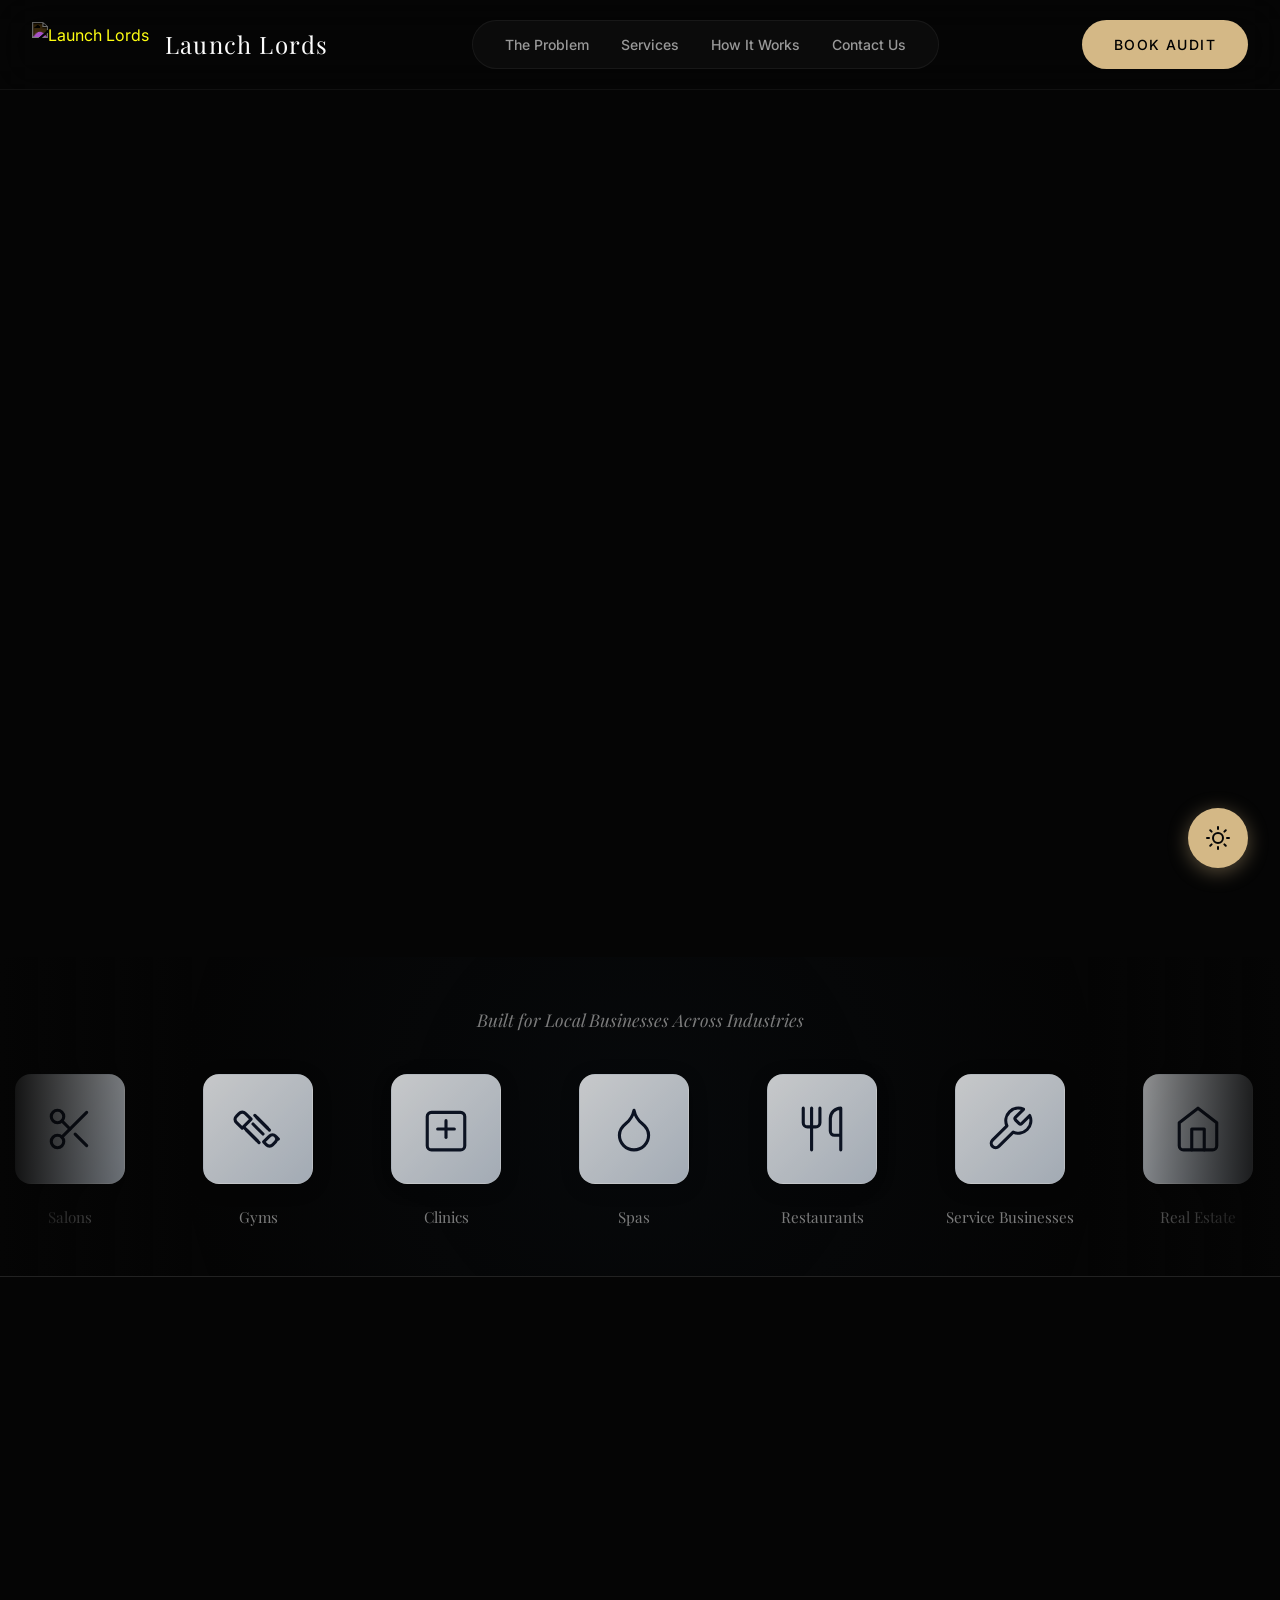
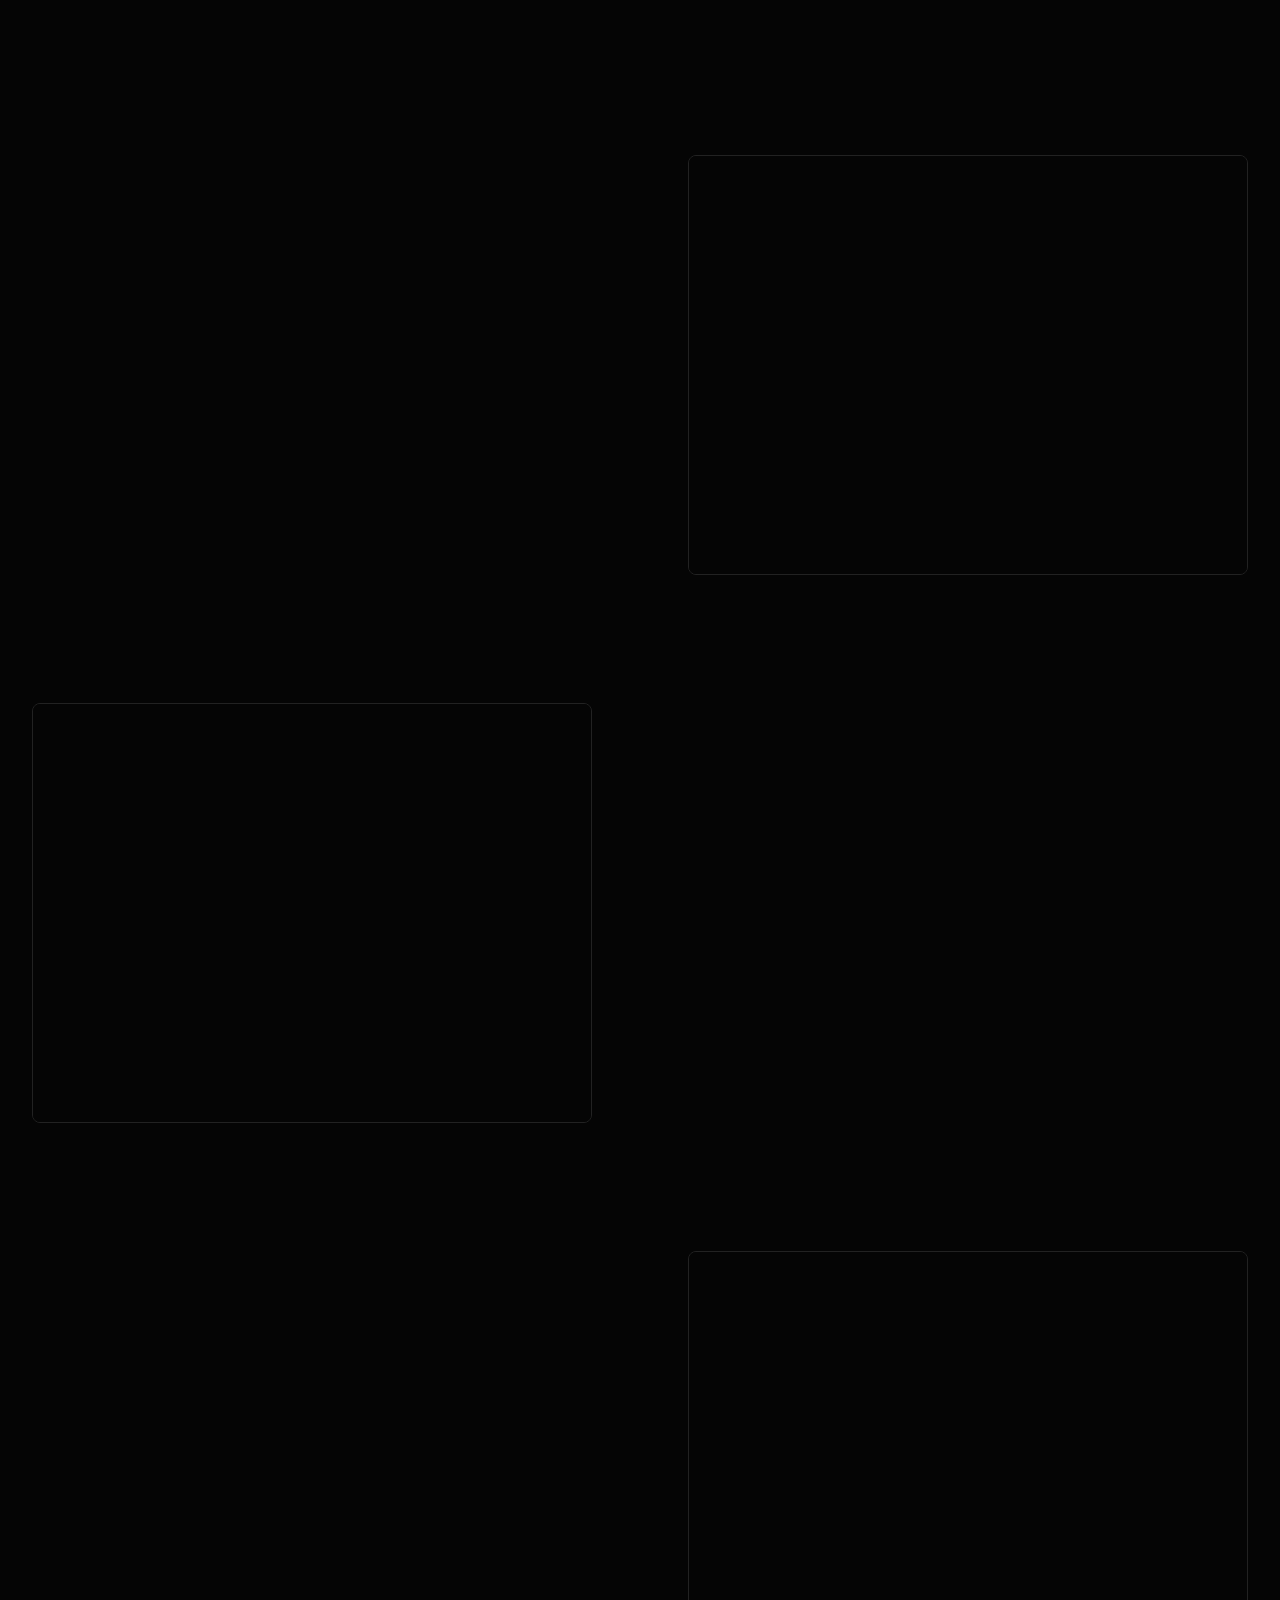
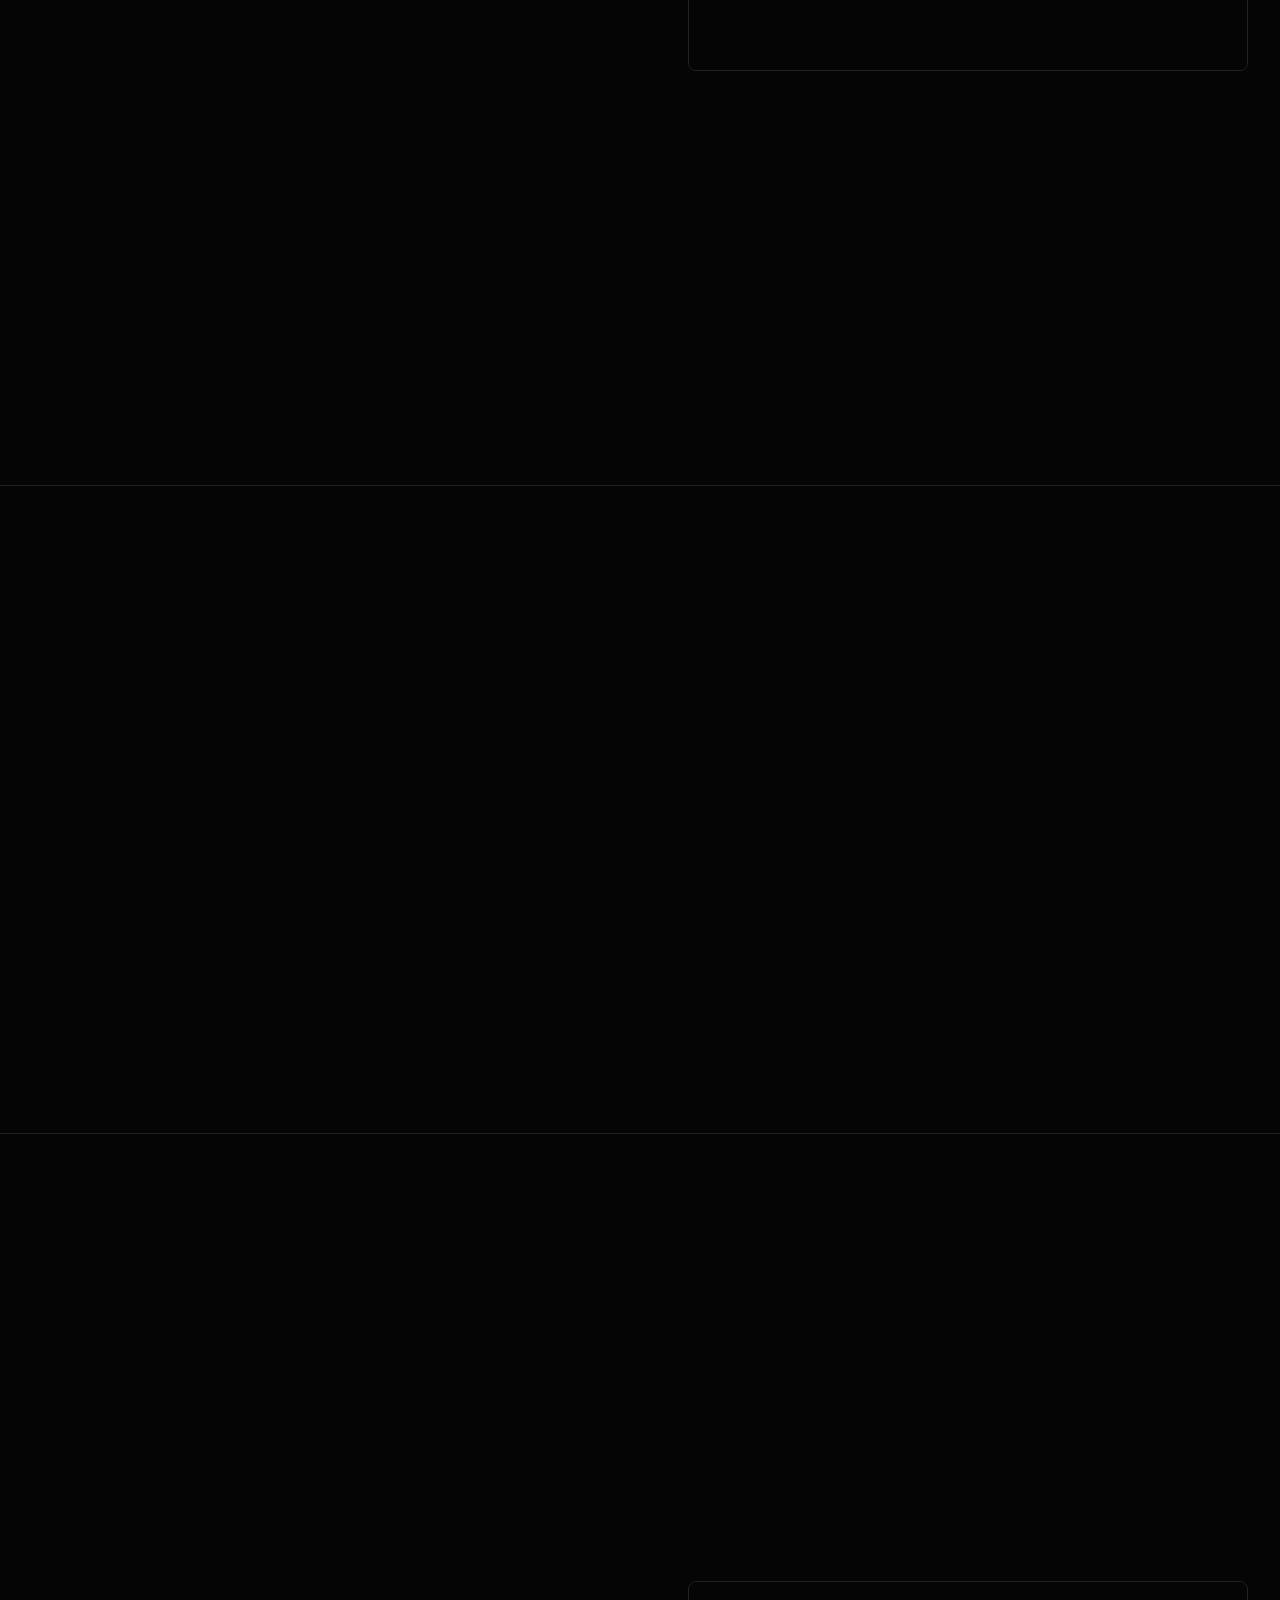
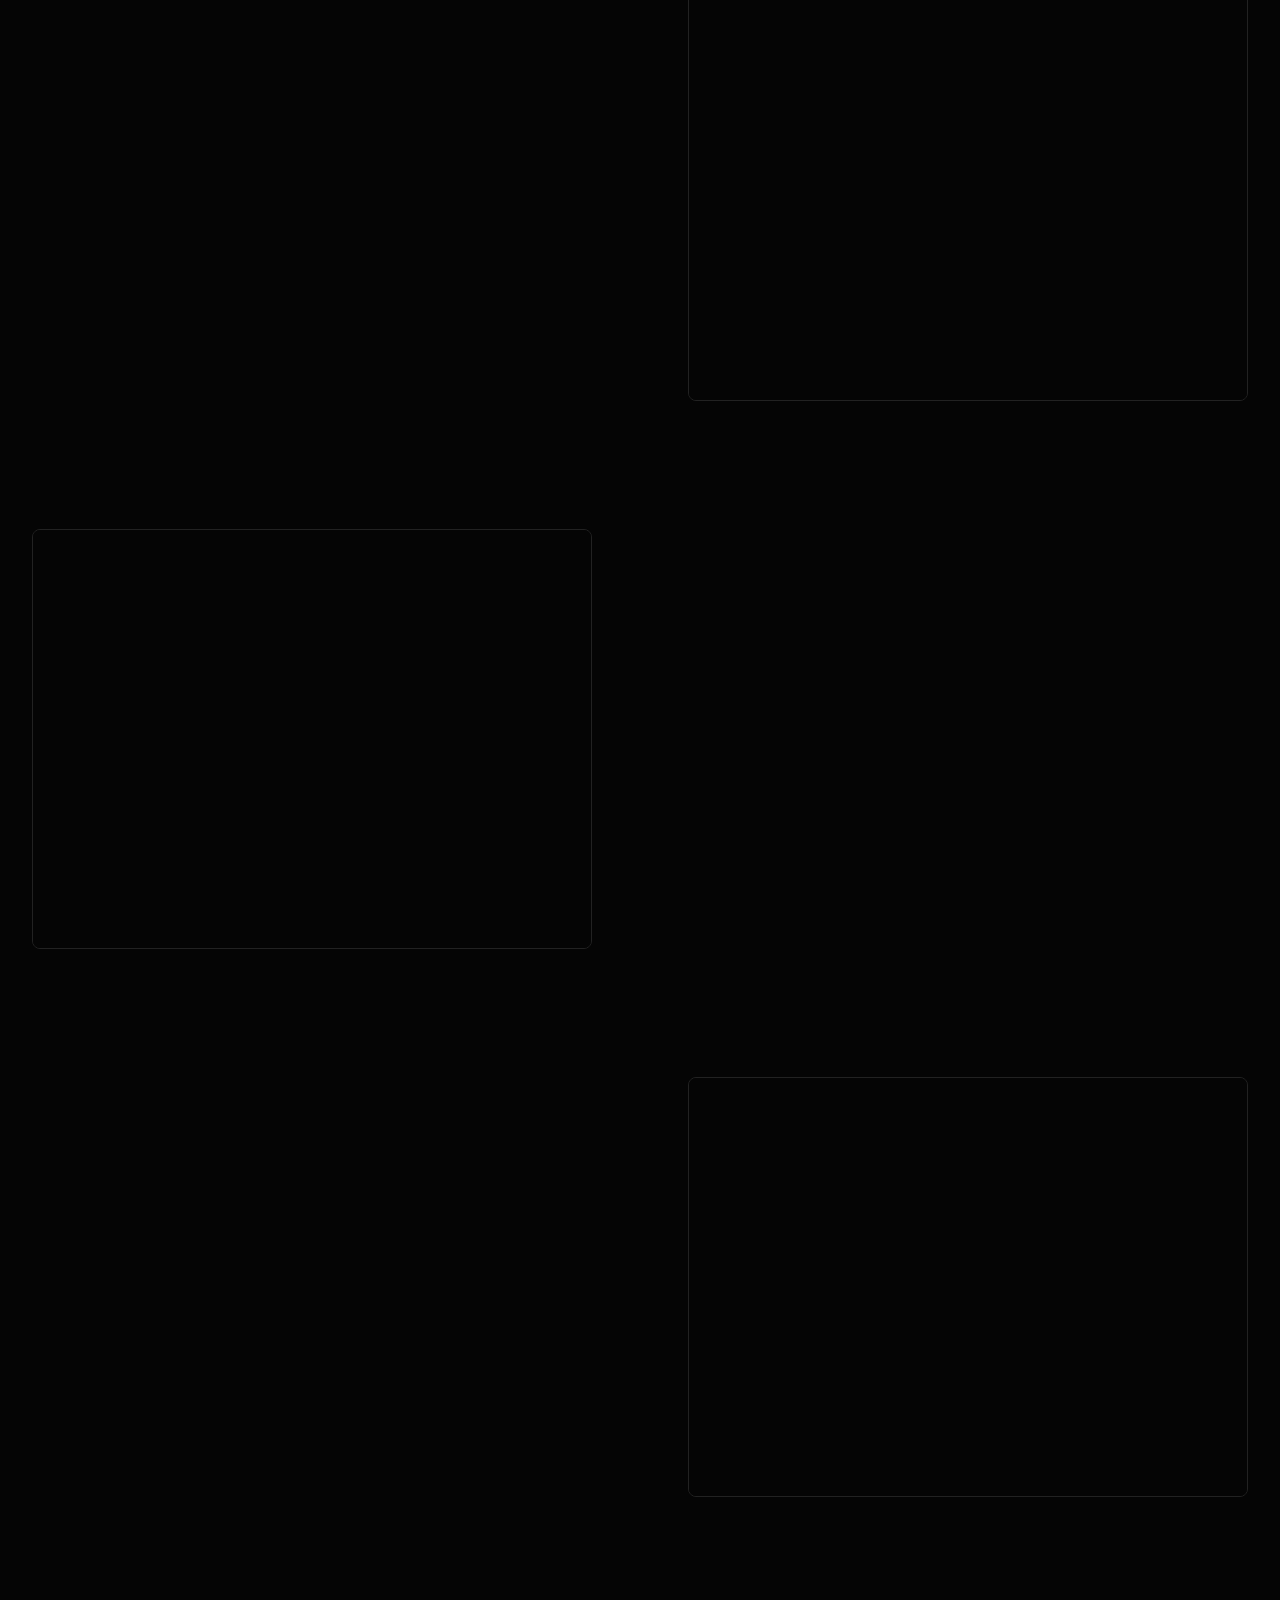
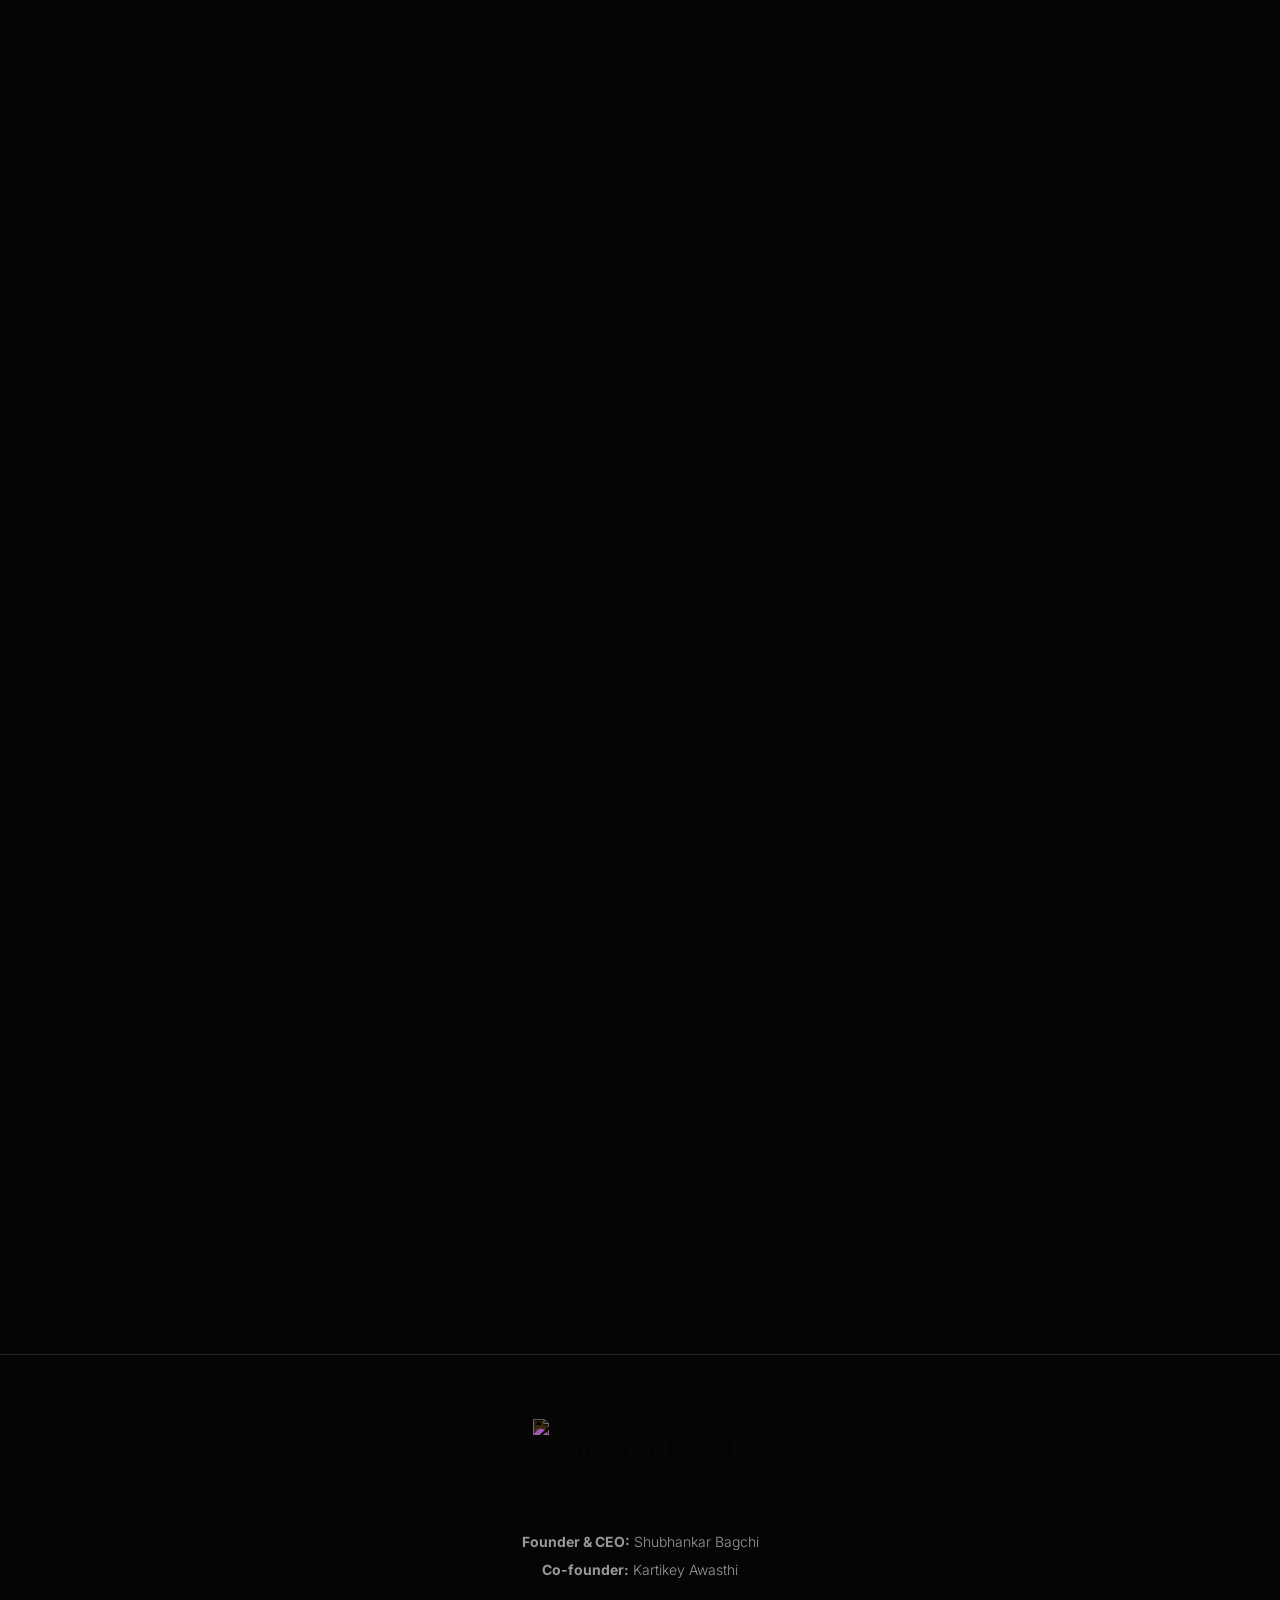
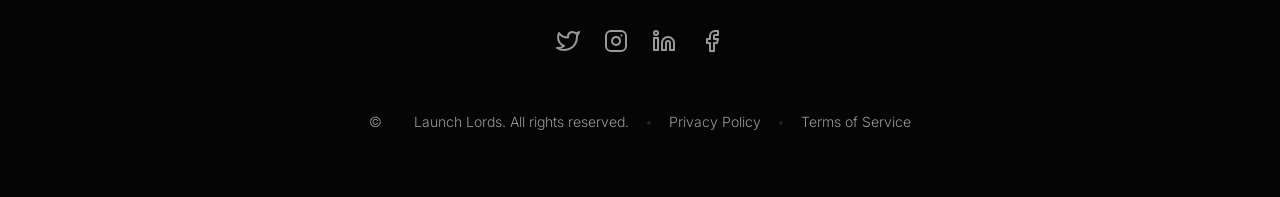
==== commit 4b47cd2c: "Remove Careers links from navbar and mobile menu" ====
--- a/index.html
+++ b/index.html
@@ -31,7 +31,7 @@
                 <a href="index.html#services">Services</a>
                 <a href="index.html#process">How It Works</a>
                 <a href="index.html#audit">Contact Us</a>
-                <a href="careers.html" target="_blank">Careers</a>
+
             </div>
             <div style="display: flex; gap: 1rem; align-items: center;">
                 <a href="#audit" class="btn btn-primary">Book Audit</a>
@@ -52,7 +52,7 @@
             <a href="index.html#services">Services</a>
             <a href="index.html#process">How It Works</a>
             <a href="index.html#audit">Contact Us</a>
-            <a href="careers.html">Careers</a>
+
             <a href="#audit" class="btn btn-primary" style="margin-top: 2rem;">Book Audit</a>
         </div>
     </div>
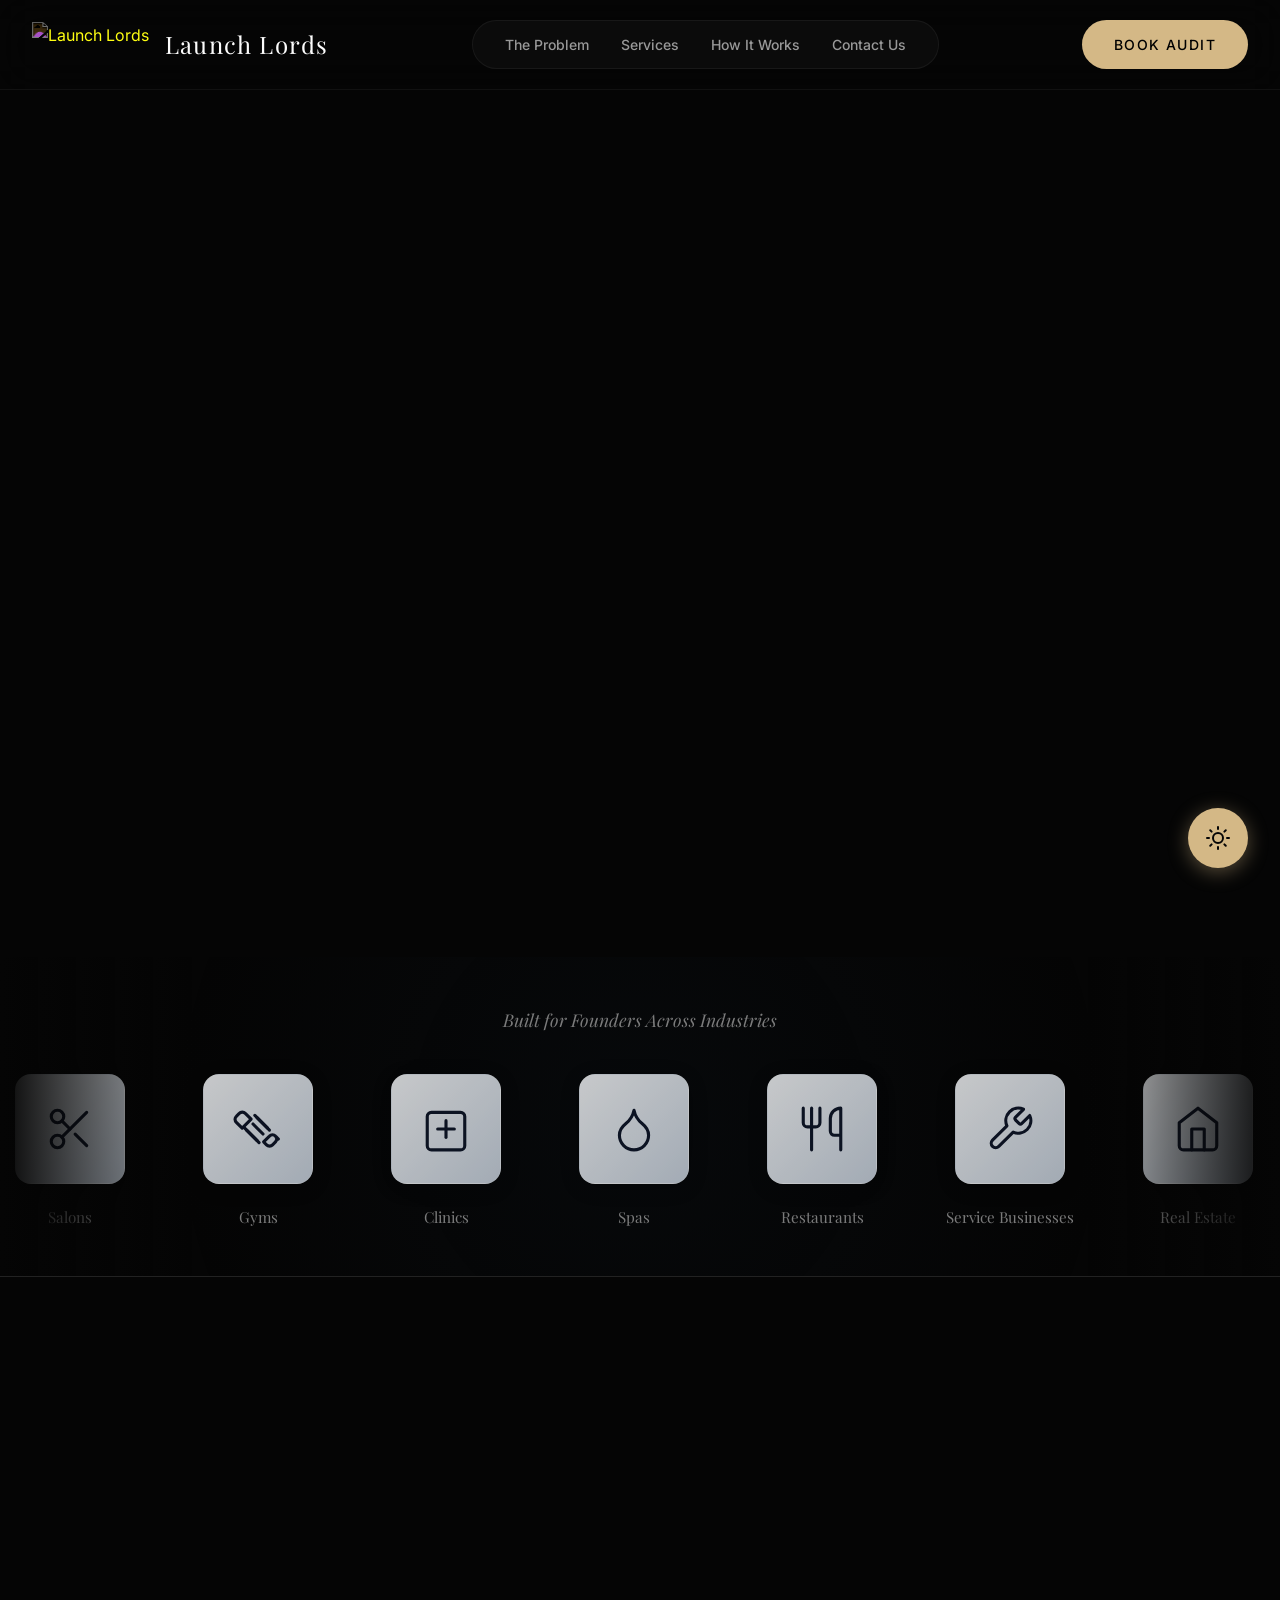
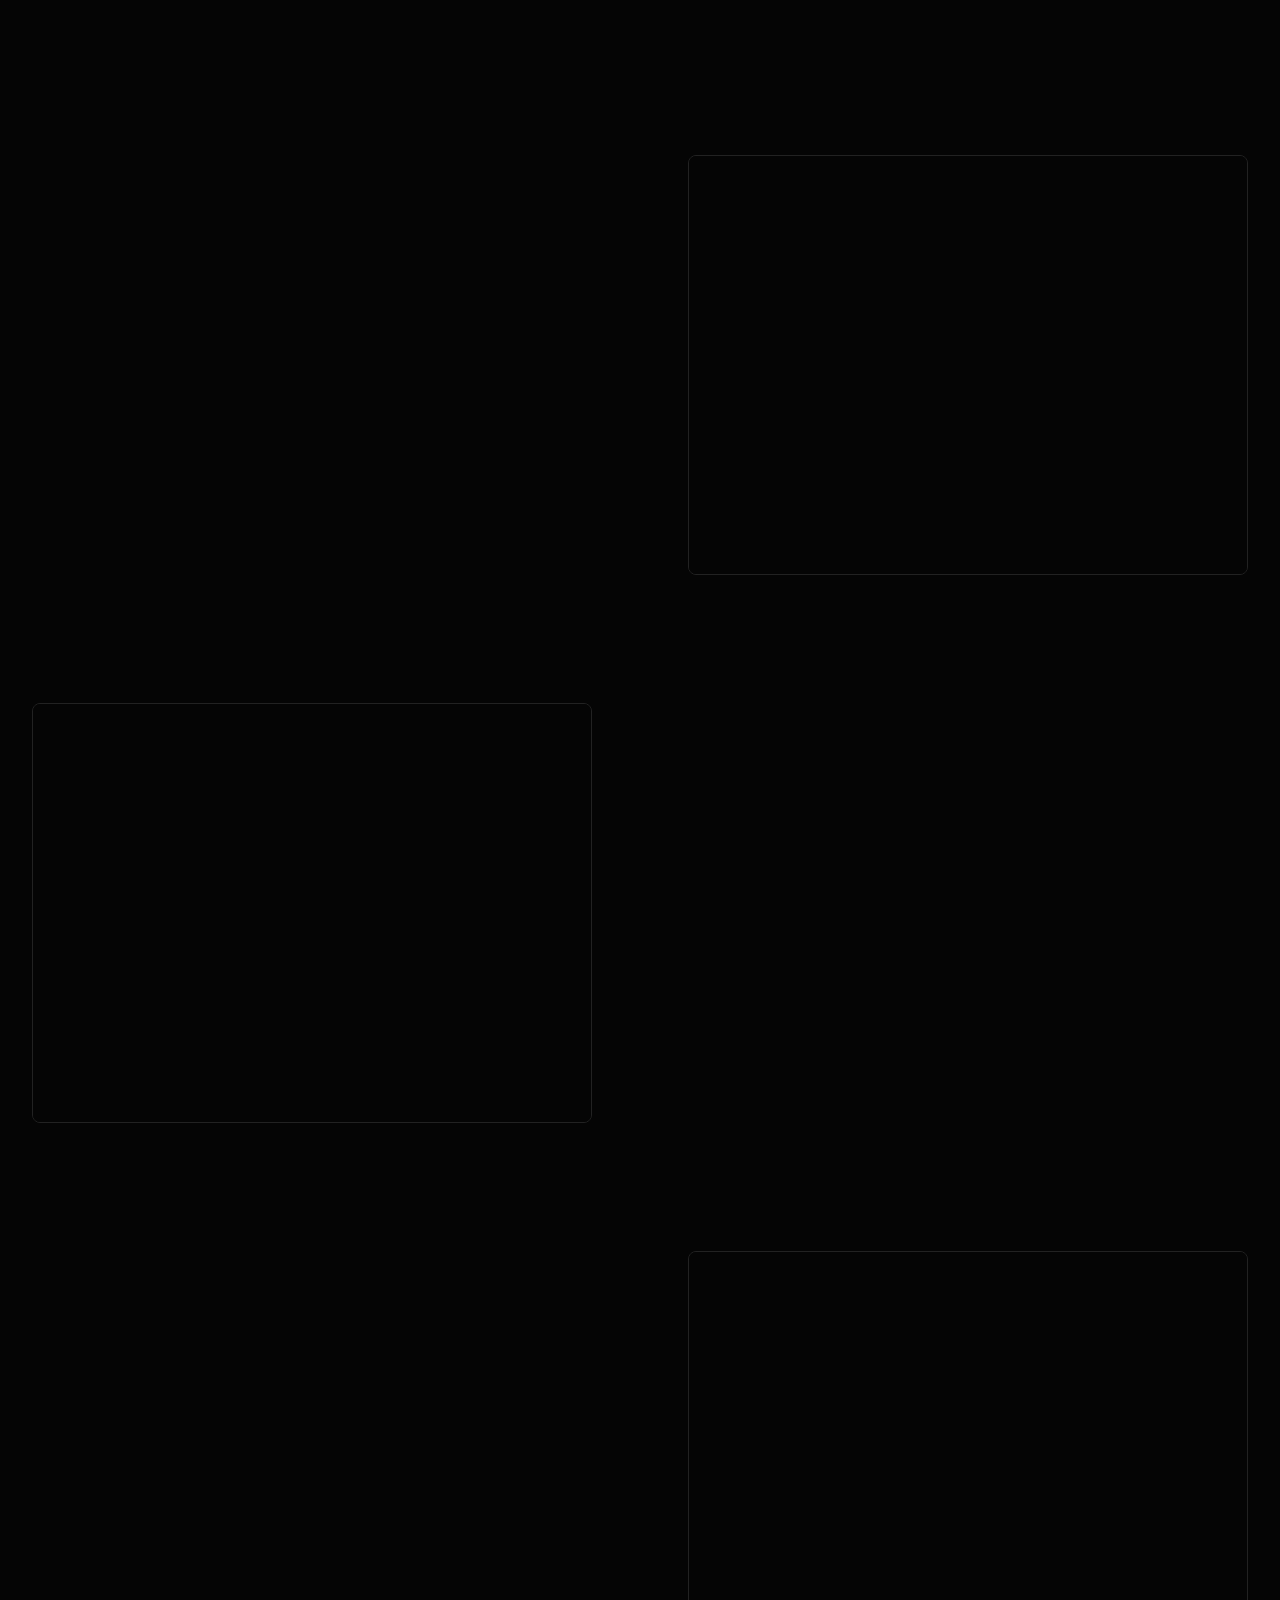
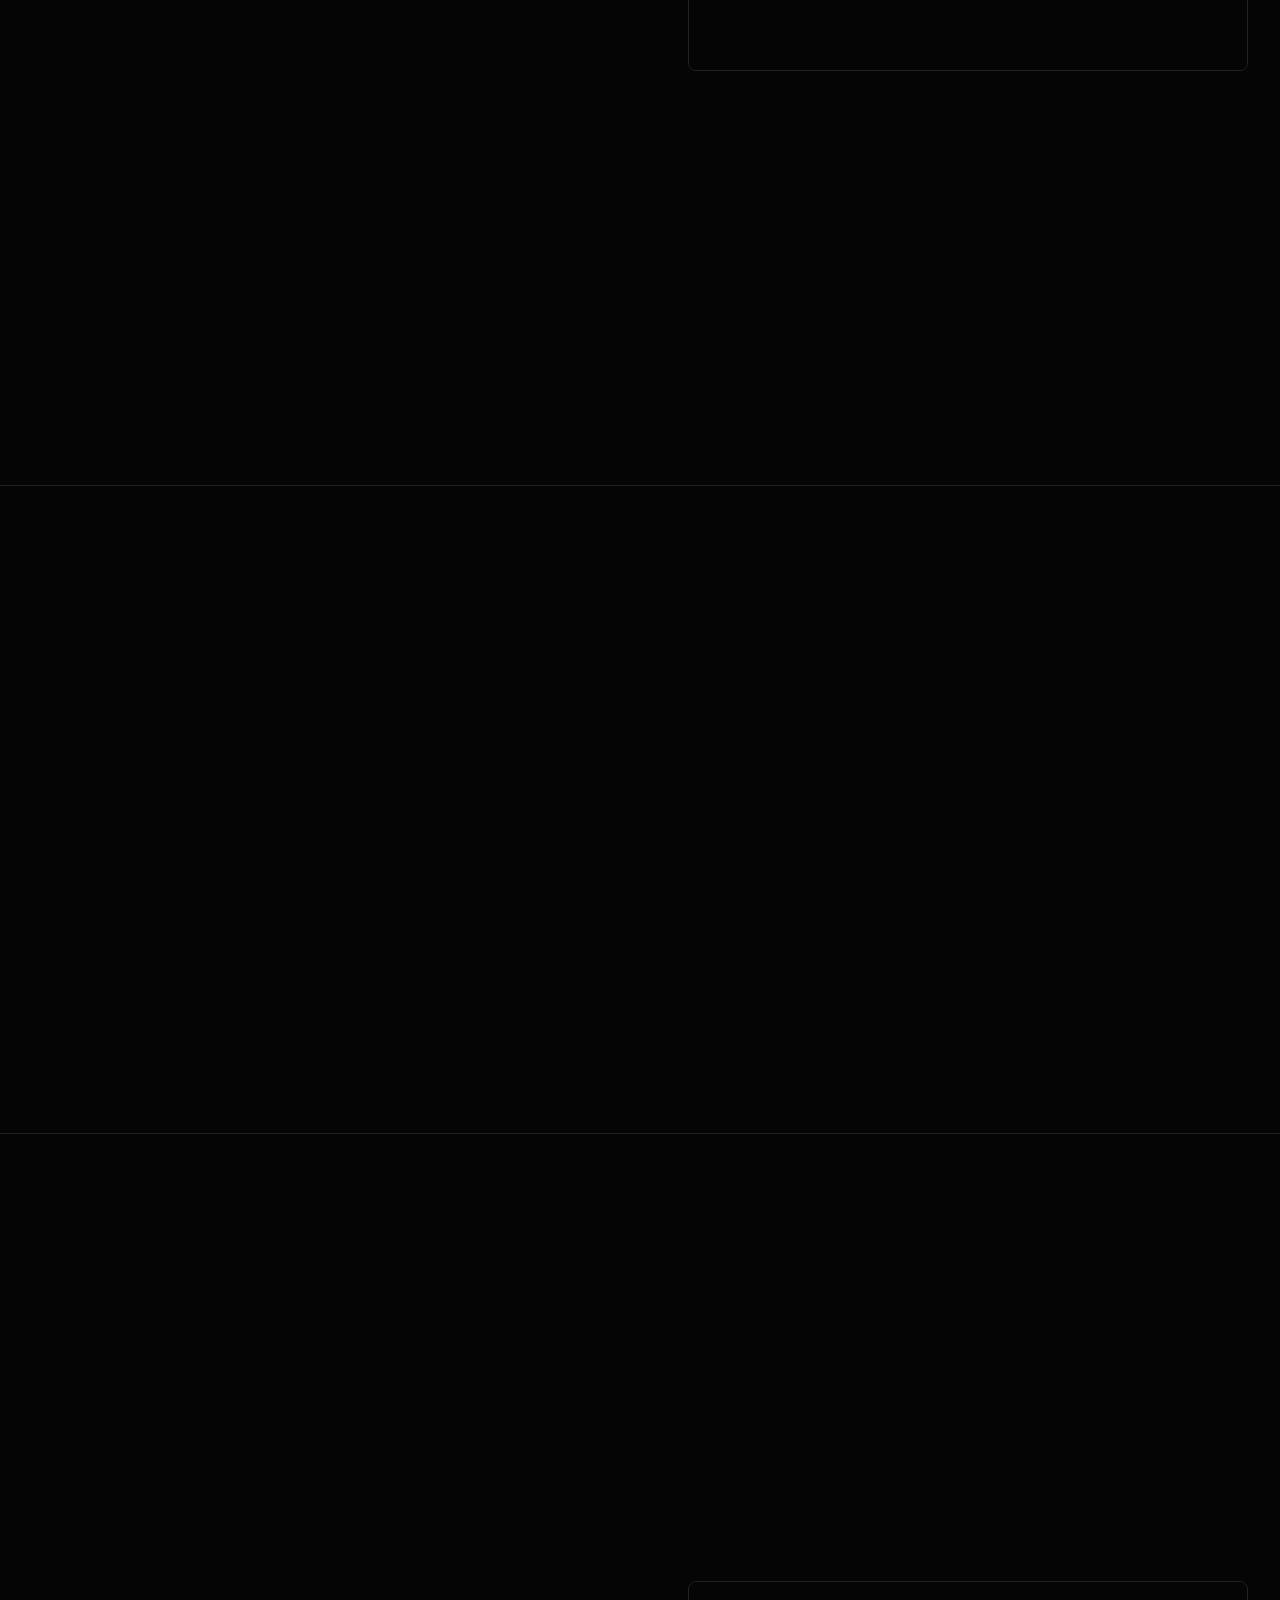
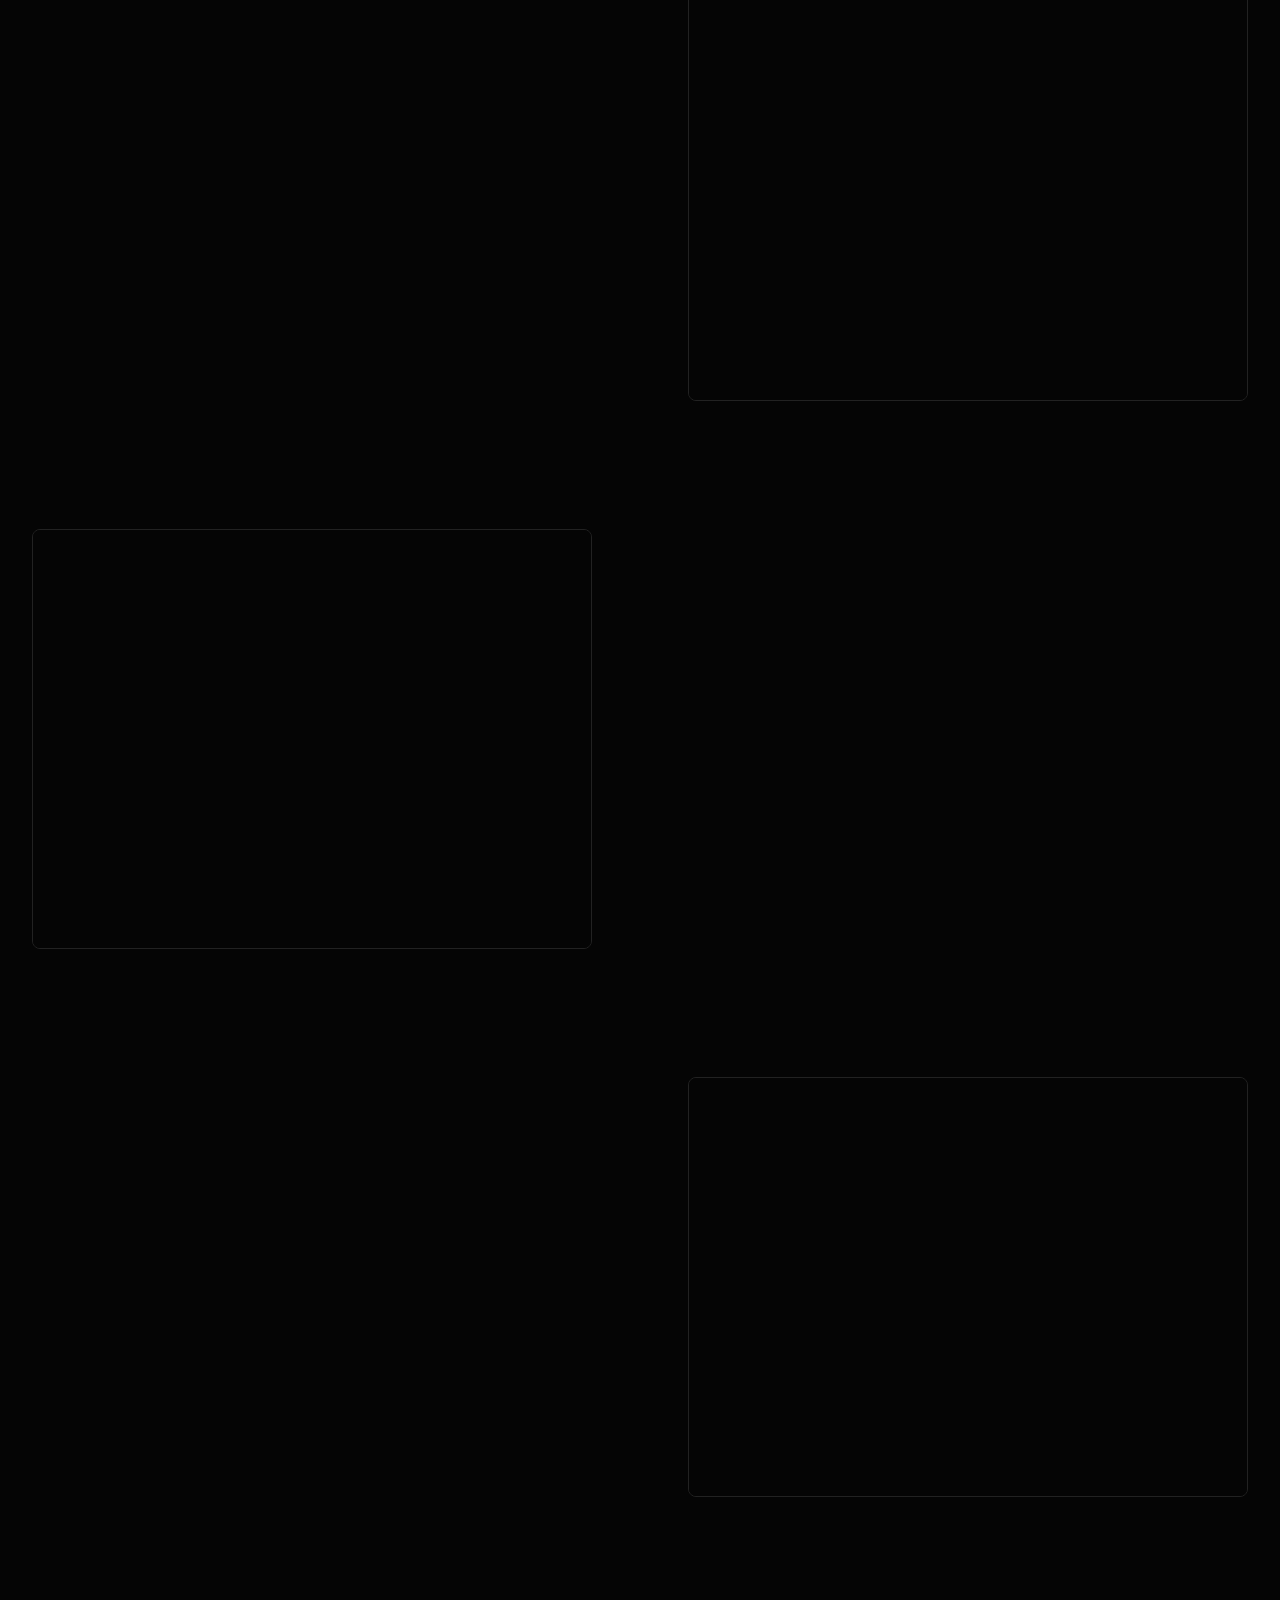
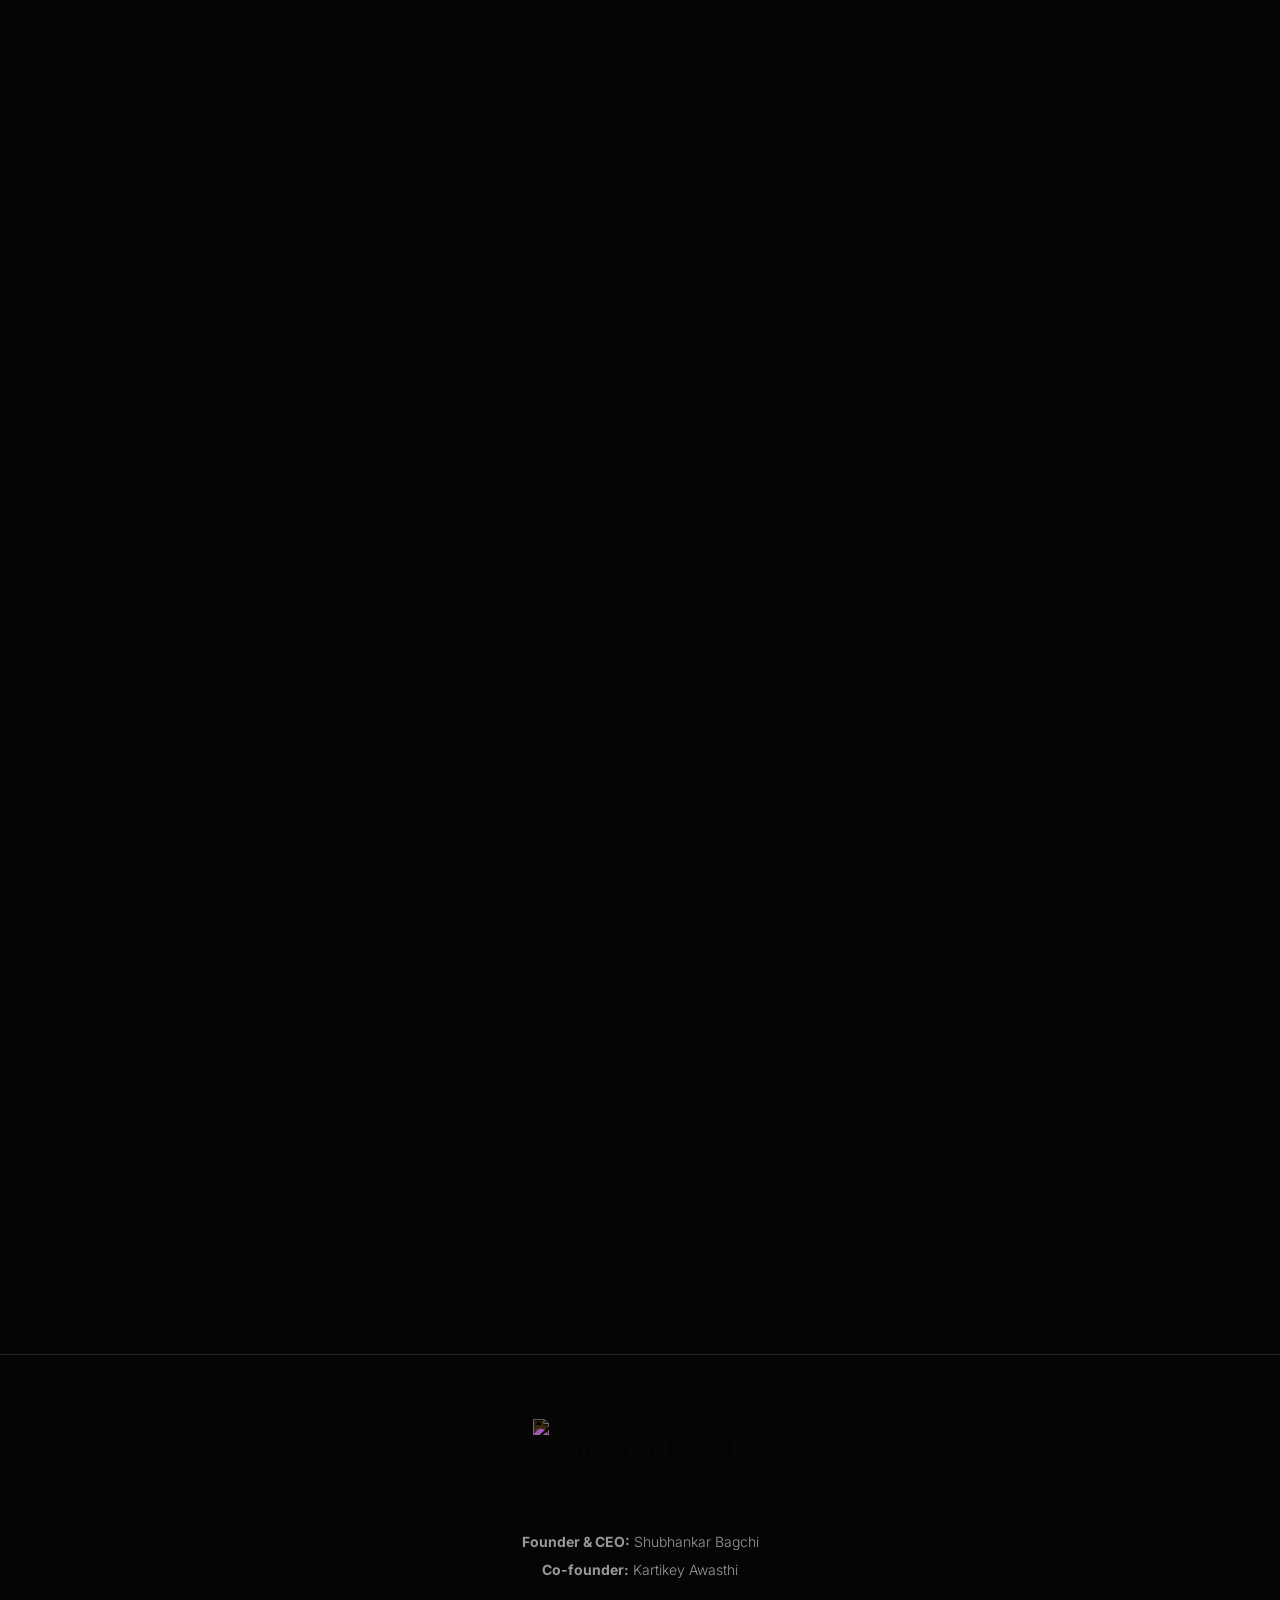
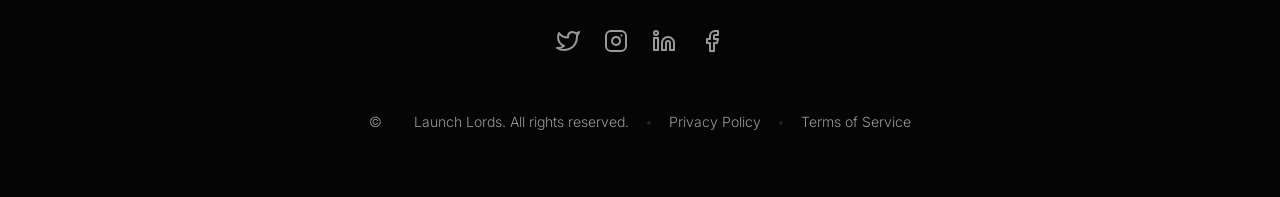
==== commit d947c60c: "founders set" ====
--- a/index.html
+++ b/index.html
@@ -4,7 +4,7 @@
 <head>
     <meta charset="UTF-8">
     <meta name="viewport" content="width=device-width, initial-scale=1.0">
-    <title>Launch Lords | Agentic AI Systems for Local Businesses</title>
+    <title>Launch Lords | Agentic AI Systems for Founders </title>
     <link rel="preconnect" href="https://fonts.googleapis.com">
     <link rel="preconnect" href="https://fonts.gstatic.com" crossorigin>
     <link
@@ -70,7 +70,7 @@
                     Stop Losing Customers to<br>
                     <span class="highlight-text">Broken Systems</span>
                 </h1>
-                <p class="subheadline anim-slab delay-2">Launch Lords builds agentic AI systems, ad systems and conversion-focused websites to help businesses capture demand, operate efficiently, and convert consistently.</p>
+                <p class="subheadline anim-slab delay-2">Launch Lords builds agentic AI systems, ad systems and conversion-focused websites to help founders capture demand, operate efficiently, and convert consistently.</p>
                 <div class="anim-slab delay-3">
                     <a href="#audit" class="btn btn-primary">Get Free Automation Audit</a>
                 </div>
@@ -136,7 +136,7 @@
       </defs>
     </svg>
     <section class="logo-marquee-section">
-        <div class="logo-marquee-title">Built for Local Businesses Across Industries</div>
+        <div class="logo-marquee-title">Built for Founders Across Industries</div>
 
         <!-- Top Row: Scrolling Left -->
         <div class="marquee-row left">
@@ -463,7 +463,7 @@
             <div class="section-header anim-slab center">
                 <span class="pre-title">Get In Touch</span>
                 <h2>At The Frontier Of <span class="highlight-text">Agentic AI</span></h2>
-                <p>We are the team for businesses seeking operational excellence.</p>
+                <p>We are the team for founders seeking operational excellence.</p>
             </div>
 
             <div class="contact-grid">
